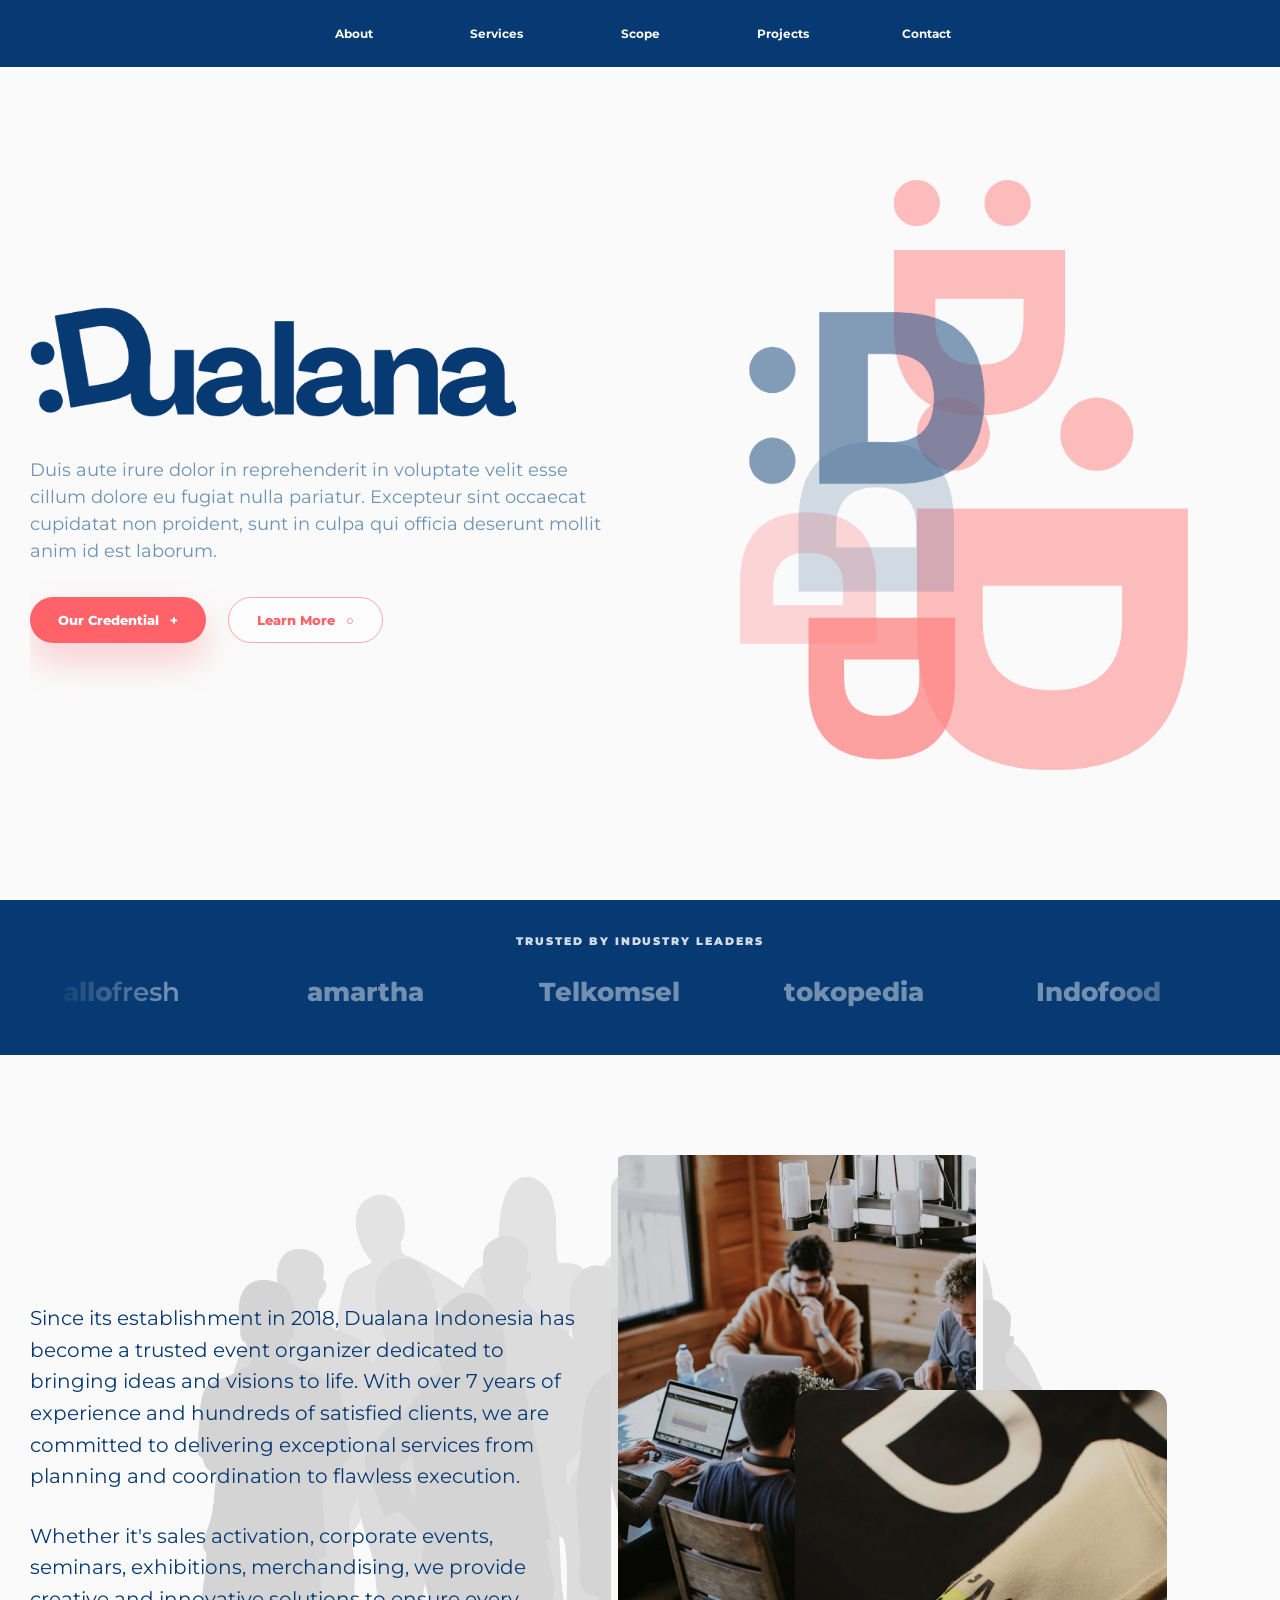
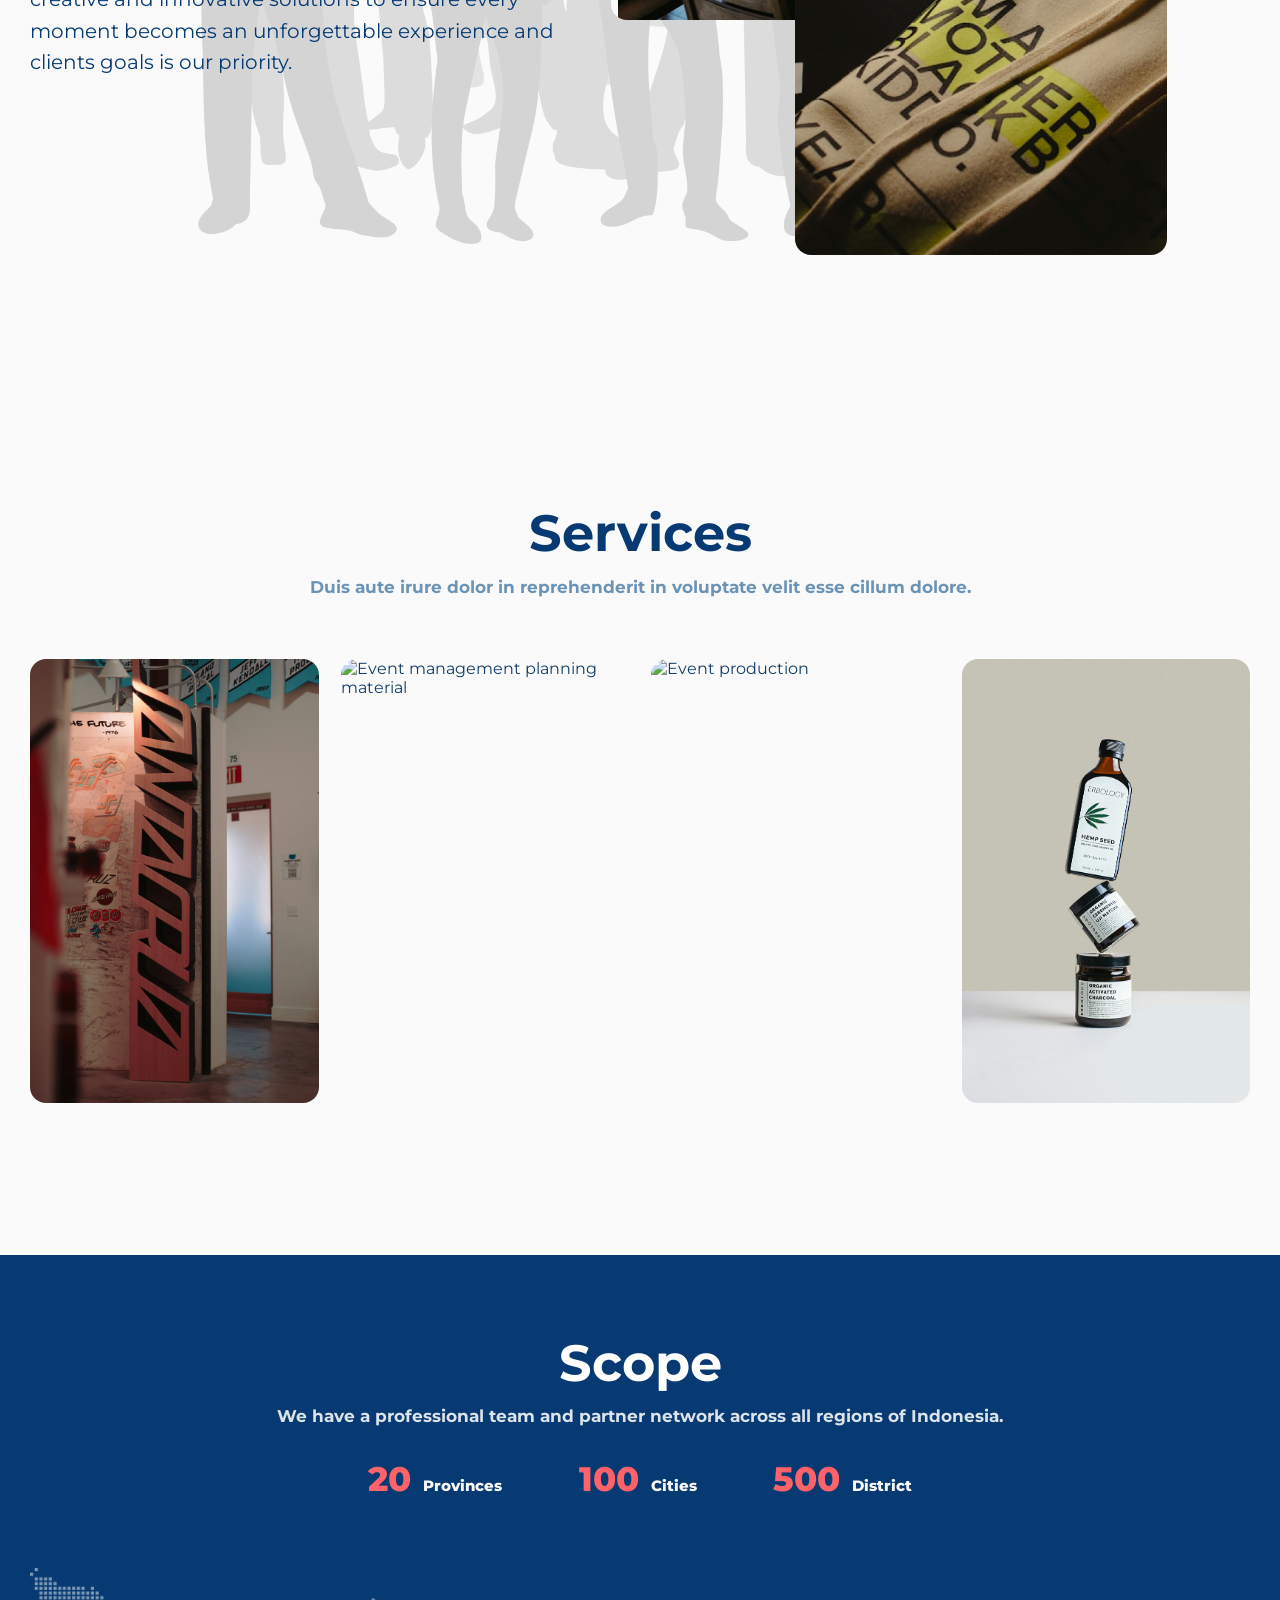
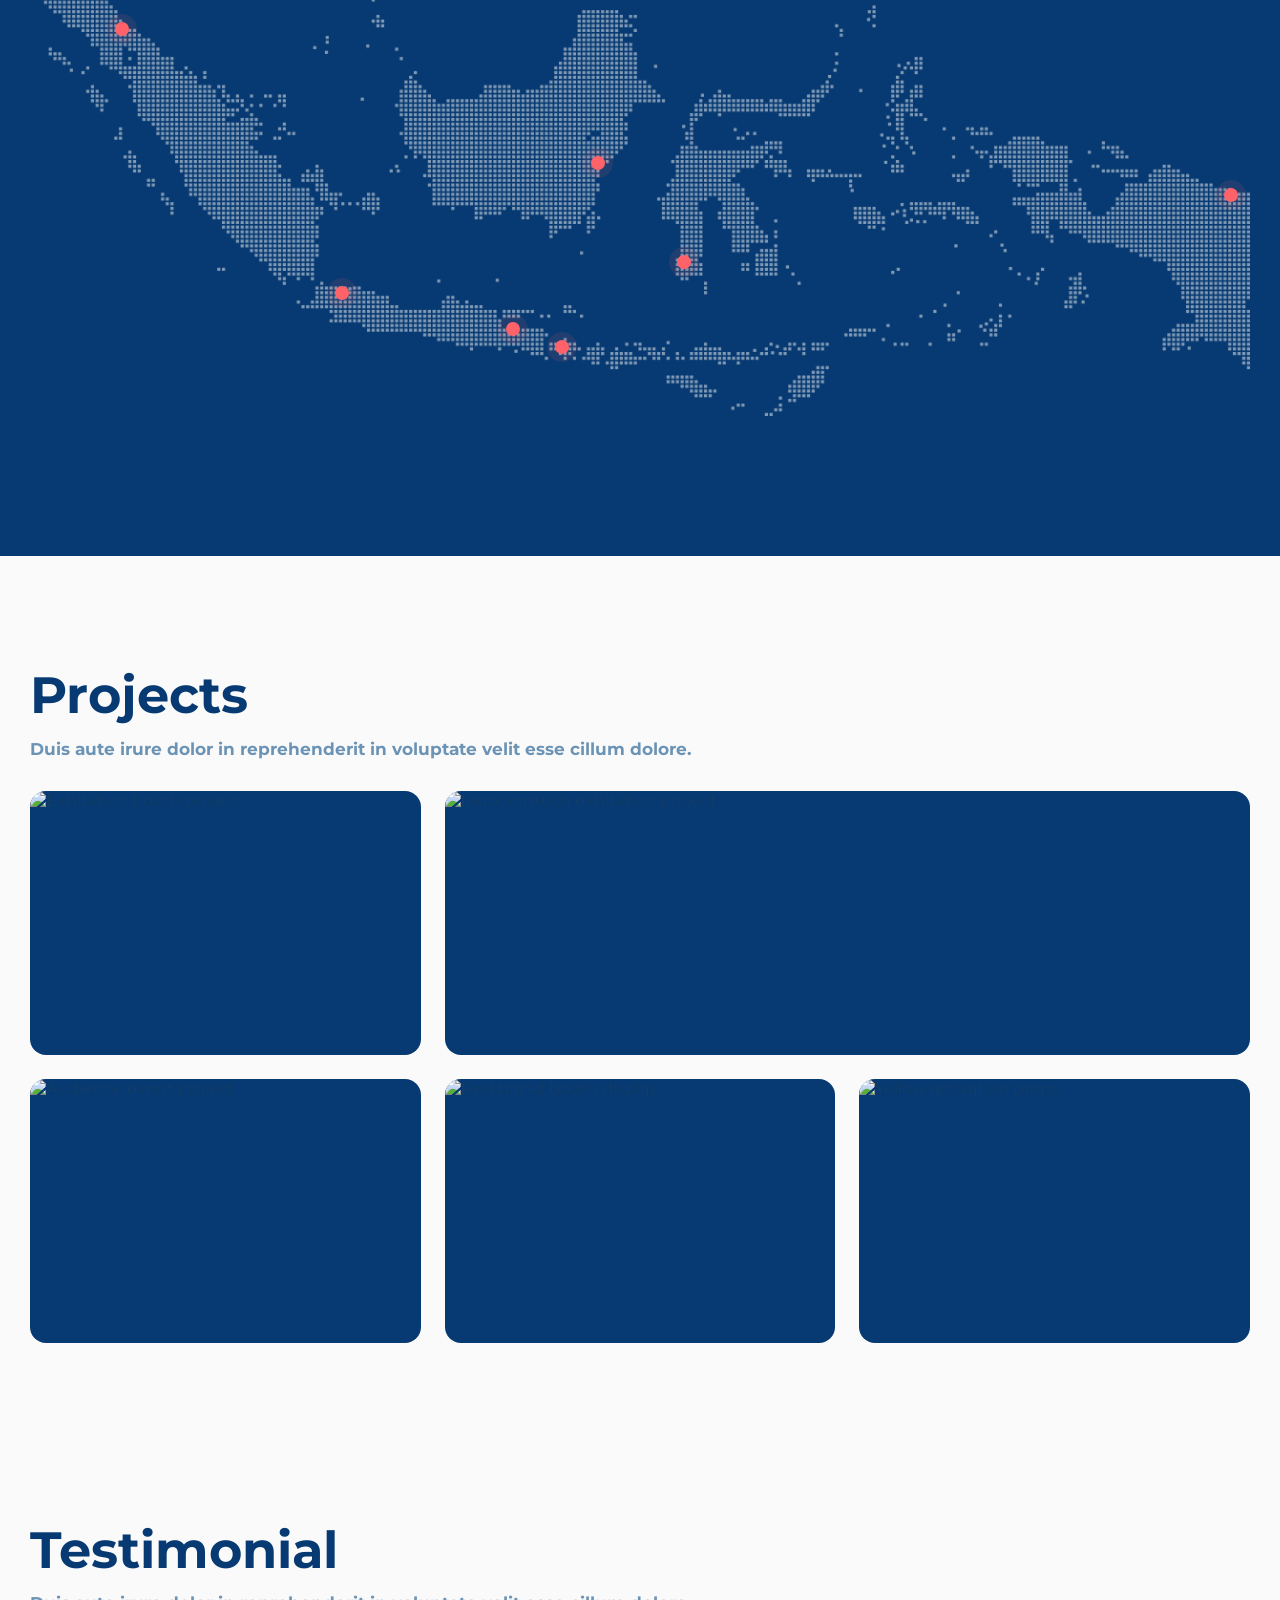
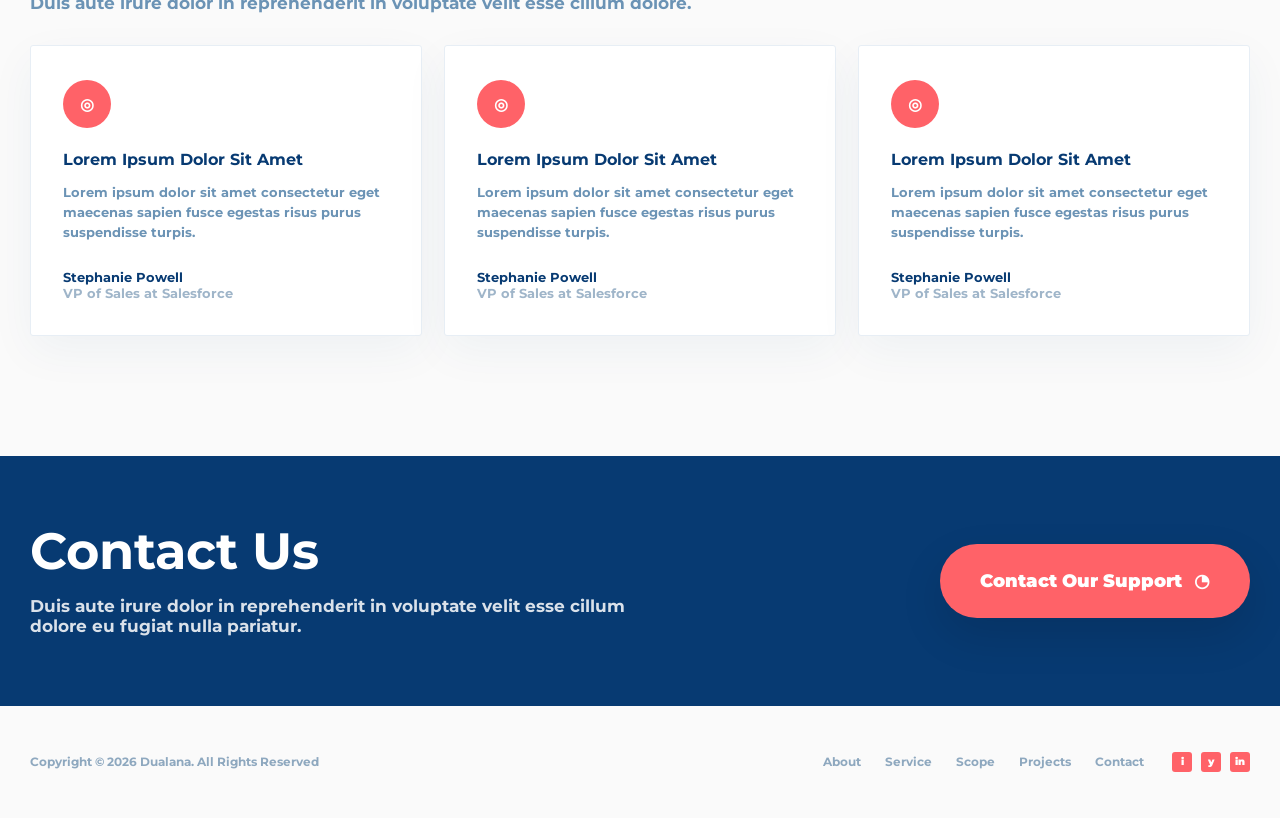
==== dualana-site/index.html @ c8540c1a "update css dualana" ====
<!doctype html>
<html lang="en">
  <head>
    <meta charset="utf-8">
    <meta name="viewport" content="width=device-width, initial-scale=1">
    <title>Dualana Indonesia</title>
    <link rel="icon" href="assets/aset-logo.png">
    <link rel="preconnect" href="https://fonts.googleapis.com">
    <link rel="preconnect" href="https://fonts.gstatic.com" crossorigin>
    <link href="https://fonts.googleapis.com/css2?family=Montserrat:wght@100..900&display=swap" rel="stylesheet">
    <link rel="stylesheet" href="https://cdnjs.cloudflare.com/ajax/libs/font-awesome/6.7.2/css/all.min.css"/>
    <link rel="stylesheet" href="css/styles.css">
  </head>
  <body>
    <header class="site-header" data-header>
      <button class="menu-toggle" type="button" aria-label="Open navigation" aria-expanded="false" data-menu-toggle>
        <span></span>
        <span></span>
      </button>
      <nav class="nav-links" data-nav>
        <a href="#about">About</a>
        <a href="#services">Services</a>
        <a href="#scope">Scope</a>
        <a href="#projects">Projects</a>
        <a href="#contact">Contact</a>
      </nav>
    </header>

    <main id="home">
      <section class="hero section-wrap">
        <div class="hero-copy reveal">
          <img class="hero-logo" src="assets/aset-logo.png" alt="Dualana">
          <p>
            Duis aute irure dolor in reprehenderit in voluptate velit esse cillum dolore eu fugiat nulla pariatur. Excepteur sint occaecat cupidatat non proident, sunt in culpa qui officia deserunt mollit anim id est laborum.
          </p>
          <div class="hero-actions">
            <a class="button primary" href="#projects">Our Credential <span aria-hidden="true">+</span></a>
            <a class="button secondary" href="#about">Learn More <span aria-hidden="true">○</span></a>
          </div>
        </div>
        <div class="hero-art reveal" aria-hidden="true">
          <img src="assets/aset-hero.png" alt="">
        </div>
      </section>

      <section class="trust-band" aria-label="Trusted by industry leaders">
        <p>Trusted by industry leaders</p>
        <div class="partner-carousel" aria-label="Industry leader logos">
          <div class="partner-row">
            <span>allo<span>fresh</span></span>
            <span>amartha</span>
            <span>Telkomsel</span>
            <span>tokopedia</span>
            <span>Indofood</span>
            <span aria-hidden="true">allo<span>fresh</span></span>
            <span aria-hidden="true">amartha</span>
            <span aria-hidden="true">Telkomsel</span>
            <span aria-hidden="true">tokopedia</span>
            <span aria-hidden="true">Indofood</span>
          </div>
        </div>
      </section>

      <section class="about section-wrap" id="about">
        <div class="about-copy reveal">
          <p>
            Since its establishment in 2018, Dualana Indonesia has become a trusted event organizer dedicated to bringing ideas and visions to life. With over 7 years of experience and hundreds of satisfied clients, we are committed to delivering exceptional services from planning and coordination to flawless execution.
          </p>
          <p>
            Whether it's sales activation, corporate events, seminars, exhibitions, merchandising, we provide creative and innovative solutions to ensure every moment becomes an unforgettable experience and clients goals is our priority.
          </p>
        </div>
        <div class="about-media reveal">
            <img class="photo-main" src="assets/about-workshop.png" alt="Dualana planning session">
            <img class="photo-tall" src="assets/about-credential.png" alt="Dualana credential material">
        </div>
      </section>

      <section class="services section-wrap" id="services">
        
        <div class="section-heading reveal">
          <h2>Services</h2>
          <p>Duis aute irure dolor in reprehenderit in voluptate velit esse cillum dolore.</p>
        </div>

        <div class="grid">
          <div class="card" class="card" tabindex="0" data-index="01" data-image="assets/img-service1.png" data-title="Brand Activation" data-body="Lorem ipsum dolor sit amet, consectetur adipiscing elit, sed do eiusmod tempor incididunt ut labore et dolore magna aliqua. Ut enim ad minim veniam, quis nostrud exercitation ullamco laboris nisi ut aliquip ex ea commodo consequat.">
            <img src="assets/img-service1.png" alt="Brand exhibition merchandise">
            <div class="card-overlay">
              <h3 class="card-title">Brand Activation</h3>
              <button class="card-btn" type="button" data-open="0">See the detail</button>
            </div>
          </div>

          <div class="card" class="card" tabindex="0" data-index="02" data-image="assets/img-service2.png" data-title="Brand Exhibition" data-body="Lorem ipsum dolor sit amet, consectetur adipiscing elit, sed do eiusmod tempor incididunt ut labore et dolore magna aliqua. Ut enim ad minim veniam, quis nostrud exercitation ullamco laboris nisi ut aliquip ex ea commodo consequat.">
            <img src="assets/img-service2.png" alt="Event management planning material">
            <div class="card-overlay">
              <h3 class="card-title">Brand Exhibition</h3>
              <button class="card-btn" type="button" data-open="1">See the detail</button>
            </div>
          </div>

          <div class="card" class="card" tabindex="0" data-index="03" data-image="assets/img-service3.png" data-title="Event Management" data-body="Lorem ipsum dolor sit amet, consectetur adipiscing elit, sed do eiusmod tempor incididunt ut labore et dolore magna aliqua. Ut enim ad minim veniam, quis nostrud exercitation ullamco laboris nisi ut aliquip ex ea commodo consequat.">
            <img src="assets/img-service3.png" alt="Event production">
            <div class="card-overlay">
              <h3 class="card-title">Event Management</h3>
              <button class="card-btn" type="button" data-open="2">See the detail</button>
            </div>
          </div>

          <div class="card" class="card" tabindex="0" data-index="04" data-image="assets/img-service4.png" data-title="Brand Exhibition" data-body="Lorem ipsum dolor sit amet, consectetur adipiscing elit, sed do eiusmod tempor incididunt ut labore et dolore magna aliqua. Ut enim ad minim veniam, quis nostrud exercitation ullamco laboris nisi ut aliquip ex ea commodo consequat.">
            <img src="assets/img-service4.png" alt="Brand activation">
            <div class="card-overlay">
              <h3 class="card-title">Booth Production</h3>
              <button class="card-btn" type="button" data-open="3">See the detail</button>
            </div>
          </div>
        </div>

      </section>

      <section class="scope fullscreen-section" id="scope">
        <div class="section-wrap scope-inner">
          <div class="scope-heading reveal">
            <h2>Scope</h2>
            <p>We have a professional team and partner network across all regions of Indonesia.</p>
          </div>
          <div class="metrics reveal" aria-label="Coverage metrics">
            <strong><span>20</span> Provinces</strong>
            <strong><span>100</span> Cities</strong>
            <strong><span>500</span> District</strong>
          </div>
          
          <div class="scope-map">
            <span class="pin pin-medan"></span>
            <span class="pin pin-jakarta"></span>
            <span class="pin pin-balikpapan"></span>
            <span class="pin pin-makasar"></span>
            <span class="pin pin-surabaya"></span>
            <span class="pin pin-denpasar"></span>
            <span class="pin pin-jayapura"></span>

            <img src="assets/aset-peta.png" alt="Indonesia Map" usemap="#indonesia-map" class="indonesia-map">

            <map name="indonesia-map">
              <area shape="circle"
                coords="89,53,10"
                href="#"
                alt="Medan"
                data-city="Medan"
                data-region="Sumatera Utara">
              <area shape="circle"
                coords="308,316,10"
                href="#"
                alt="Jakarta"
                data-city="Jakarta"
                data-region="DKI Jakarta">
              <area shape="circle"
                coords="476,356,10"
                href="#"
                alt="Surabaya"
                data-city="Surabaya"
                data-region="Jawa Timur">
              <area shape="circle"
                coords="569,188,10"
                href="#"
                alt="Balikpapan"
                data-city="Balikpapan"
                data-region="Kalimantan Timur">
              <area shape="circle"
                coords="652,286,10"
                href="#"
                alt="Makassar"
                data-city="Makassar"
                data-region="Sulawesi Selatan">
              <area shape="circle"
                coords="529,373,10"
                href="#"
                alt="Denpasar"
                data-city="Denpasar"
                data-region="Bali">
              <area shape="circle"
                coords="1198,218,10"
                href="#"
                alt="Jayapura"
                data-city="Jayapura"
                data-region="Papua">
            </map>

            <div id="mapPopup" class="map-popup">
              <h4 id="popupCity"></h4>
              <p id="popupRegion"></p>
            </div>

          </div>
        </div>
      </section>

      <section class="projects section-wrap" id="projects">
        <div class="section-heading left reveal">
          <h2>Projects</h2>
          <p>Duis aute irure dolor in reprehenderit in voluptate velit esse cillum dolore.</p>
        </div>
        <div class="project-grid">
          <article class="project-tile project-1 reveal"
            data-title="Lorem Ipsum" 
            data-description="Lorem ipsum dolor sit amet, consectetur adipiscing elit, sed do eiusmod tempor incididunt ut labore et dolore magna aliqua. Ut enim ad minim veniam, quis nostrud exercitation ullamco laboris nisi ut aliquip"
            data-gallery='[
              "assets/imgprojects1.png",
              "assets/imgprojects2.png",
              "assets/imgprojects3.png",
              "assets/imgprojects4.png"
            ]'>
            <img src="assets/imgprojects2.png" alt="Exhibition booth project">
            <div class="project-overlay">
              <h3>ABC Festival</h3>
              <p>Portable Booth</p>
              <button class="project-btn" type="button"> View Project</button>
            </div>
          </article>
          <article class="project-tile project-2 reveal" 
            data-title="ABC Festival" 
            data-description="Lorem ipsum dolor sit amet, consectetur adipiscing elit, sed do eiusmod tempor incididunt ut labore et dolore magna aliqua. Ut enim ad minim veniam, quis nostrud exercitation ullamco laboris nisi ut aliquip"
            data-gallery='[
              "assets/imgprojects1.png",
              "assets/imgprojects2.png",
              "assets/imgprojects3.png",
              "assets/imgprojects4.png"
            ]'>
            <img src="assets/imgprojects1.png" alt="Indocomtech exhibition project">
            <div class="project-overlay">
              <h3>Indocomtech</h3>
              <p>Backwall</p>
              <button class="project-btn" type="button">View Project</button>
            </div>
          </article>
          <article class="project-tile project-3 reveal"
            data-title="Indocomtech" 
            data-description="Lorem ipsum dolor sit amet, consectetur adipiscing elit, sed do eiusmod tempor incididunt ut labore et dolore magna aliqua. Ut enim ad minim veniam, quis nostrud exercitation ullamco laboris nisi ut aliquip"
            data-gallery='[
              "assets/imgprojects1.png",
              "assets/imgprojects2.png",
              "assets/imgprojects3.png",
              "assets/imgprojects4.png"
            ]'>
            <img src="assets/imgprojects3.png" alt="Audience event project">
            <div class="project-overlay">
              <h3></h3>
              <p>Entrance Gate</p>
              <button class="project-btn" type="button">View Project</button>
            </div>
          </article>
          <article class="project-tile project-4 reveal"
            data-title="Indocomtech" 
            data-description="Lorem ipsum dolor sit amet, consectetur adipiscing elit, sed do eiusmod tempor incididunt ut labore et dolore magna aliqua. Ut enim ad minim veniam, quis nostrud exercitation ullamco laboris nisi ut aliquip"
            data-gallery='[
              "assets/imgprojects1.png",
              "assets/imgprojects2.png",
              "assets/imgprojects3.png",
              "assets/imgprojects4.png"
            ]'>
            <img src="assets/imgprojects4.png" alt="Red brand booth display">
            <div class="project-overlay">
              <h3>Indocomtech</h3>
              <p>Portable Booth • Backwall • Entrance Gate</p>
              <a href="#" class="project-btn" type="button">View Project</a>
            </div>
          </article>
          <article class="project-tile project-5 reveal"
            data-title="Indocomtech" 
            data-description="Lorem ipsum dolor sit amet..."
            data-gallery='[
              "assets/imgprojects1.png",
              "assets/imgprojects2.png",
              "assets/imgprojects3.png",
              "assets/imgprojects4.png"
            ]'>
            <img src="assets/imgprojects5.png" alt="Yellow activation props">
            <div class="project-overlay">
              <h3>Indocomtech</h3>
              <p>Portable Booth • Backwall • Entrance Gate</p>
              <button class="project-btn" type="button">View Project</button>
            </div>
          </article>
        </div>
      </section>

      <section class="testimonials section-wrap">
        <div class="section-heading left reveal">
          <h2>Testimonial</h2>
          <p>Duis aute irure dolor in reprehenderit in voluptate velit esse cillum dolore.</p>
        </div>
        <div class="testimonial-grid">
          <article class="quote-card reveal">
            <span class="avatar" aria-hidden="true">◎</span>
            <h3>Lorem Ipsum Dolor Sit Amet</h3>
            <p>Lorem ipsum dolor sit amet consectetur eget maecenas sapien fusce egestas risus purus suspendisse turpis.</p>
            <strong>Stephanie Powell</strong>
            <small>VP of Sales at Salesforce</small>
          </article>
          <article class="quote-card reveal">
            <span class="avatar" aria-hidden="true">◎</span>
            <h3>Lorem Ipsum Dolor Sit Amet</h3>
            <p>Lorem ipsum dolor sit amet consectetur eget maecenas sapien fusce egestas risus purus suspendisse turpis.</p>
            <strong>Stephanie Powell</strong>
            <small>VP of Sales at Salesforce</small>
          </article>
          <article class="quote-card reveal">
            <span class="avatar" aria-hidden="true">◎</span>
            <h3>Lorem Ipsum Dolor Sit Amet</h3>
            <p>Lorem ipsum dolor sit amet consectetur eget maecenas sapien fusce egestas risus purus suspendisse turpis.</p>
            <strong>Stephanie Powell</strong>
            <small>VP of Sales at Salesforce</small>
          </article>
        </div>
      </section>

      <section class="contact-band" id="contact">
        <div class="section-wrap contact-inner">
          <div>
            <h2>Contact Us</h2>
            <p>Duis aute irure dolor in reprehenderit in voluptate velit esse cillum dolore eu fugiat nulla pariatur.</p>
          </div>
          <a class="support-button" href="mailto:hello@dualana.id">Contact Our Support <span aria-hidden="true">◔</span></a>
        </div>
      </section>
    </main>

    <footer class="site-footer section-wrap">
      <p>Copyright © 2026 Dualana. All Rights Reserved</p>
      <nav aria-label="Footer navigation">
        <a href="#about">About</a>
        <a href="#services">Service</a>
        <a href="#scope">Scope</a>
        <a href="#projects">Projects</a>
        <a href="#contact">Contact</a>
      </nav>
      <div class="socials" aria-label="Social links">
        <a href="#" aria-label="Instagram">i</a>
        <a href="#" aria-label="YouTube">y</a>
        <a href="#" aria-label="LinkedIn">in</a>
      </div>
    </footer>

    <div class="modal" id="modal" role="dialog" aria-modal="true" aria-labelledby="modalTitle">
      <div class="modal-backdrop"></div>
      <div class="modal-inner">
        <div class="modal-media">
          <img id="modalImage" src="" alt="">
        </div>
        <div class="modal-text">
          <span class="modal-index" id="modalIndex"></span>
          <h2 class="modal-title" id="modalTitle"></h2>
          <!-- 
           -->
          <p class="modal-body" id="modalBody"></p>
        </div>
      </div>
      <button class="modal-close" id="modalClose" type="button" aria-label="Close"><i class="fa-solid fa-x"></i></button>
    </div>

    <div id="lightbox" class="lightbox" role="dialog" aria-modal="true" aria-label="Project Gallery">
      <div class="lightbox-body">
        <button class="nav-arrow prev" id="galleryPrev" type="button" aria-label="Previous image"><i class="fa-solid fa-chevron-left"></i></button>
        <div class="gallery-content">
          <div class="lightbox-header">
            <button class="close-btn" id="galleryClose">
              <span><i class="fa-solid fa-x"></i></span><span>Close</span>
            </button>
            <div class="gallery-counter" id="galleryCounter">
              1 / 12
            </div>
          </div>
          <div class="image-frame">
            <img id="galleryImage" src="" alt="">
          </div>
          <div class="gallery-info">
            <h2 id="galleryTitle"></h2>
            <p id="galleryDescription"></p>
          </div>
        </div>
        <button class="nav-arrow next" id="galleryNext" type="button" aria-label="Next image"><i class="fa-solid fa-chevron-right"></i></button>
      </div>
    </div>

    <script src="js/script.js"></script>
  </body>
</html>
---- dualana-site/css/styles.css ----
:root {
  --blue: #073A72;
  --blue-2: #0c508b;
  --coral: #ff6268;
  --coral-soft: #ffa6a8;
  --ink: #123d67;
  --muted: #6b93b5;
  --paper: #fafafa;
  --white: #fff;
  --line: #e7eef5;
  --overlay: rgba(8,69,125,0.8);
  --radius: 16px;
  color: var(--ink);
  background: var(--paper);
  scroll-behavior: smooth;
}

* {
  box-sizing: border-box;
}

body {
  margin: 0;
  background: var(--paper);
  overflow-x: hidden;
  font-family: "Montserrat", sans-serif;
}

html {
  overflow-x: hidden;
}

img {
  display: block;
  max-width: 100%;
}

a {
  color: inherit;
  text-decoration: none;
}

.section-wrap {
  width: min(100% - 36px, 1220px);
  margin-inline: auto;
}

.site-header {
  position: fixed;
  top: 0;
  left: 0;
  right: 0;
  z-index: 20;
  display: flex;
  justify-content: center;
  align-items: center;
  width: 100%;
  padding: 16px 80px;
  background-color: var(--blue);
  color: var(--paper);
  transition: box-shadow .25s ease, background .25s ease;
  transition:
    transform .35s ease,
    box-shadow .25s ease,
    background-color .25s ease;
  will-change: transform;
}

.site-header.is-hidden{
  transform: translateY(-100%);
}

.site-header.is-scrolled {
  background: var(--paper);
  box-shadow: 0 16px 44px rgba(8, 69, 125, .11);
  color: var(--blue);
}

.nav-links {
  display: flex;
  justify-content: center;
  align-items: center;
  gap: clamp(18px, 4vw, 58px);
  font-size: 12px;
  font-weight: 700;
}

.nav-links a {
  padding: 10px 2px;
  min-width: 92px;
  text-align: center;
}

.nav-links a:hover,
.nav-links a:focus-visible {
  min-width: 92px;
  text-align: center;
  color: var(--white) !important;
  background: var(--coral);
  border-radius: 999px;
  box-shadow: 0 10px 22px rgba(255, 98, 104, .24);
}

.menu-toggle {
  display: none;
}

.hero {
  min-height: 100vh;
  min-height: 100svh;
  display: grid;
  grid-template-columns: 1fr 1fr;
  align-items: center;
  gap: clamp(48px, 6vw, 120px);
  padding-top: 90px;
  padding-bottom: 40px;
  overflow: hidden;
}

.hero-copy {
  display:flex;
  flex-direction:column;
  justify-content:center;
}

.hero-copy p {
  margin: 0px 0px 32px;
  font-size: 18px;
  font-weight: 400;
  line-height: 1.5;
  color: var(--muted);
}

.hero-logo {
  width:min(640px,85%);
  margin-bottom:40px;
}

.pill-row {
  display: flex;
  flex-wrap: wrap;
  gap: 10px;
  margin-bottom: 34px;
}

.pill-row span {
  padding: 9px 15px;
  border: 1px solid #d8e5ef;
  border-radius: 999px;
  background: rgba(255, 255, 255, .72);
  color: var(--blue-2);
  font-size: 12px;
  font-weight: 500;
}

.hero-actions {
  display: flex;
  flex-wrap: wrap;
  gap: 22px;
}

.button {
  display: inline-flex;
  align-items: center;
  justify-content: center;
  gap: 11px;
  min-height: 46px;
  padding: 0 28px;
  border-radius: 999px;
  font-size: 13px;
  font-weight: 800;
}

.button.primary {
  color: var(--white);
  background: var(--coral);
  box-shadow: 0 18px 34px rgba(255, 98, 104, .28);
}

.button.secondary {
  color: var(--coral);
  border: 1px solid var(--coral-soft);
  background: rgba(255, 255, 255, .62);
}

.hero-art {
  position: relative;
  min-height: 550px;
  display:flex;
  justify-content:center;
  align-items:center;
}

.hero-art::after {
  left: 6%;
  top: 12%;
  width: 48px;
  height: 48px;
  background: var(--blue);
  opacity: .48;
  animation: hero-dot-drift 6.4s ease-in-out infinite;
}

.hero-art img {
  width: min(480px, 100%);
  max-height: 590px;
  object-fit: contain;
  margin: auto;
  opacity: .82;
  transform-origin: 54% 48%;
  animation: hero-float 7.5s ease-in-out infinite;
  will-change: transform;
}

@keyframes hero-float {
  0%,
  100% {
    transform: translate3d(0, 0, 0) rotate(0deg) scale(1);
  }
  45% {
    transform: translate3d(0, -16px, 0) rotate(-1.2deg) scale(1.015);
  }
  70% {
    transform: translate3d(10px, -6px, 0) rotate(.7deg) scale(1.006);
  }
}

@keyframes hero-dot-pulse {
  0%,
  100% {
    transform: scale(1);
    opacity: .48;
  }
  50% {
    transform: scale(1.12);
    opacity: .66;
  }
}

@keyframes hero-dot-drift {
  0%,
  100% {
    transform: translate3d(0, 0, 0);
  }
  50% {
    transform: translate3d(8px, -10px, 0);
  }
}

.trust-band {
  background: var(--blue);
  color: var(--white);
  padding: 34px 18px 48px;
  text-align: center;
  overflow: hidden;
}

.trust-band p {
  margin: 0 0 28px;
  color: rgba(255, 255, 255, .82);
  font-size: 11px;
  font-weight: 900;
  letter-spacing: .18em;
  text-transform: uppercase;
}

.partner-carousel {
  position: relative;
  width: min(100%, 1180px);
  margin-inline: auto;
  overflow: hidden;
  -webkit-mask-image: linear-gradient(90deg, transparent, #000 10%, #000 90%, transparent);
  mask-image: linear-gradient(90deg, transparent, #000 10%, #000 90%, transparent);
}

.partner-carousel:hover .partner-row {
  animation-play-state: paused;
}

.partner-row {
  display: flex;
  width: max-content;
  flex-wrap: nowrap;
  align-items: center;
  gap: clamp(54px, 8vw, 116px);
  color: rgba(255, 255, 255, .44);
  font-size: clamp(20px, 2vw, 27px);
  font-weight: 800;
  animation: partner-marquee 24s linear infinite;
  will-change: transform;
}

.partner-row > span {
  flex: 0 0 auto;
  min-width: 142px;
  text-align: center;
}

.partner-row span span {
  font-weight: 600;
}

@keyframes partner-marquee {
  from {
    transform: translate3d(0, 0, 0);
  }
  to {
    transform: translate3d(calc(-50% - clamp(27px, 4vw, 58px)), 0, 0);
  }
}

.about {
  position:relative;
  display:grid;
  grid-template-columns:.9fr 1.1fr;
  align-items:center;
  min-height:100dvh;
  padding-top:65px;
  padding-bottom:65px;
  background-image:url(/assets/bg-people.png);
  background-repeat:no-repeat;
  background-position:center center;
  background-size:contain;
  margin: 0 auto;
}

.section-dots {
  position: absolute;
  left: 0;
  top: 28px;
  width: 130px;
  height: 190px;
}

.section-dots::before {
  left: 0;
  top: 0;
  width: 120px;
  height: 120px;
}

.section-dots::after {
  left: 0;
  bottom: 0;
  width: 54px;
  height: 54px;
}

.about-copy {
  position: relative;
  z-index: 1;
  display:flex;
  flex-direction:column;
  justify-content:center;
  max-width:620px;
  height: 100%;
  color: var(--blue);
  font-size: clamp(16px, 1.35vw, 21px);
  font-weight: 400;
  font-size: 20px;
  line-height: 1.58;
  padding: 0;
}

.about-copy p {
  margin: 0 0 28px;
}

.about-media {
  position: relative;
  display:flex;
  align-items:center;
  justify-content:center;
  height:100%;
  aspect-ratio:1/1;
  max-height:700px;
  max-width: 620px;
}

.people-shadow {
  position: absolute;
  inset: 4% auto auto -18%;
  width: 56%;
  height: 88%;
  opacity: .12;
  background: linear-gradient(90deg, transparent 0 6%, #2b3540 6% 13%, transparent 13% 18%, #2b3540 18% 28%, transparent 28% 34%, #2b3540 34% 43%, transparent 43% 49%, #2b3540 49% 58%, transparent 58% 64%, #2b3540 64% 73%, transparent 73%);
  border-radius: 40% 40% 0 0;
}

.photo-main,
.photo-tall {
  position: absolute;
  object-fit: cover;
  border-radius: var(--radius);
  box-shadow: var(--shadow);
}

.photo-main {
  top: 0%;
  aspect-ratio: 4 / 5;
  left:32px;
  width:60%;
  transform:
    translateY(-58%);
}

.photo-tall {
  right: 32px;
  bottom: 0%;
  width:60%;
  aspect-ratio: 4 / 5;
  transform:
    translateY(-58%);
}

.about-media{
    overflow:hidden;
}

.photo-main,
.photo-tall{
  opacity:0;
  transition:
    transform .9s cubic-bezier(.22,1,.36,1),
    opacity .9s ease;
}

.photo-main{
  transform:translateX(-70px);
}

.photo-tall{
  transform:translateX(70px);
  transition-delay:.2s;
}

.about-media.is-visible .photo-main,
.about-media.is-visible .photo-tall{
  opacity:1;
  transform:translateX(0);
}

.section-heading {
  text-align: center;
  margin-bottom: 62px;
}

.section-heading.left {
  text-align: left;
  margin-bottom: 32px;
}

h2 {
  margin: 0 0 18px;
  color: var(--blue);
  font-size: clamp(42px, 4vw, 62px);
  line-height: 1;
}

.section-heading p,
.scope-heading p {
  margin: 0;
  color: var(--muted);
  font-size: clamp(15px, 1.3vw, 19px);
  font-weight: 700;
}

.service-grid {
  display: grid;
  grid-template-columns: repeat(4, 1fr);
  gap: 18px;
}

.service-card {
  position: relative;
  min-height: 400px;
  overflow: hidden;
  border-radius: var(--radius);
  background: var(--blue);
  box-shadow: 0 16px 36px rgba(8, 69, 125, .1);
}

.service-card img {
  width: 100%;
  height: 100%;
  object-fit: cover;
}

.service-card:not(.featured)::after {
  content: "";
  position: absolute;
  inset: 0;
  background: linear-gradient(180deg, rgba(8, 69, 125, 0), rgba(8, 69, 125, .62));
}

.service-card div {
  position: absolute;
  left: 24px;
  right: 24px;
  bottom: 24px;
  z-index: 1;
  color: var(--white);
}

.service-card h3 {
  margin: 0 0 16px;
  font-size: 24px;
  line-height: 1.1;
}

.service-card a {
  display: inline-flex;
  align-items: center;
  justify-content: center;
  min-height: 38px;
  padding: 0 18px;
  background: var(--coral);
  color: var(--white);
  border-radius: 2px;
  font-size: 12px;
  font-weight: 900;
}

.scope {
  position: relative;
  overflow: hidden;
  background: var(--blue);
  color: var(--paper);
  min-height: 100vh;
}

.scope-inner {
  padding: 82px 0 96px;
}

.scope-heading {
  text-align: center;
}

.scope-heading h2,
.contact-inner h2 {
  color: var(--white);
}

.scope-heading p {
  color: rgba(255, 255, 255, .86);
}

.metrics {
  display: flex;
  justify-content: center;
  gap: clamp(28px, 6vw, 96px);
  margin: 36px 0 32px;
  font-size: 15px;
}

.metrics strong {
  font-weight: 800;
}

.metrics span {
  margin-right: 8px;
  color: var(--coral);
  font-size: 34px;
  line-height: 1;
}

.map-wrap {
  position: relative;
  width: min(100%, 1120px);
  margin: 0 auto;
}

.map-wrap img {
  width: 100%;
  opacity: .52;
  mix-blend-mode: screen;
}

.pin {
  position: absolute;
  width: 14px;
  height: 14px;
  border-radius: 50%;
  background: var(--coral);
  box-shadow: 0 0 0 8px rgba(255, 98, 104, .1);
}

.pin-medan { left: 7%; top: 12%; }
.pin-jakarta { left: 25%; bottom: 26%; }
.pin-makasar { left: 53%; top: 64%; }
.pin-balikpapan { left: 46%; top: 42%; }
.pin-surabaya { left: 39%; top: 79%; }
.pin-denpasar { left: 43%; top: 83%; }
.pin-jayapura { right: 1%;top: 49%; }

.map-label {
  position: absolute;
  left: 47%;
  top: 63%;
  transform: translate(-50%, -50%);
  padding: 11px 16px;
  border-radius: 4px;
  background: var(--white);
  color: var(--coral);
  font-size: 12px;
  font-weight: 900;
  box-shadow: 0 18px 34px rgba(0, 0, 0, .14);
  white-space: nowrap;
}

.scope-map{
    position:relative;
    display:inline-block;
    margin: 40px auto;
}

.indonesia-map{
    display:block;
    max-width:100%;
}

.map-popup{
    position:absolute;
    display:none;
    min-width:180px;
    padding:14px 18px;
    background:#fff;
    border-radius:12px;
    box-shadow:0 10px 35px rgba(0,0,0,.15);
    transform:translate(-50%,-120%);
    z-index:20;
}

.map-popup.active{
    display:block;
}

.map-popup h4{
    margin:0 0 6px;
    font-size:18px;
    color:#0D4F8B;
}

.map-popup p{
    margin:0;
    font-size:14px;
    color:#666;
}

.projects {
  position: relative;
  min-height:100vh;
  min-height:100svh;
  display:flex;
  flex-direction:column;
  justify-content:center;
  padding-top:65px;
  padding-bottom:65px;
}

.projects::before,
.projects::after {
  top: 48px;
  width: 56px;
  height: 56px;
  border-radius: 50%;
}

.projects::before {
  right: 116px;
}

.projects::after {
  right: 34px;
}


.project-grid{
  display:grid;
  grid-template-columns:repeat(6,1fr);
  grid-template-rows:repeat(4,clamp(120px,11vw,120px));
  gap:24px;
}

.project-1{
    grid-area:1 / 1 / 3 / 3;
}

.project-2{
    grid-area:1 / 3 / 3 / 7;
}

.project-3{
    grid-area:3 / 1 / 5 / 3;
}

.project-4{
    grid-area:3 / 3 / 5 / 5;
}

.project-5{
    grid-area:3 / 5 / 5 / 7;
}

.project-tile {
  position: relative;
  overflow: hidden;
  border-radius: var(--radius);
  background: var(--blue);
  cursor: pointer;
}

.project-tile::before{
    content:"";
    position:absolute;
    inset:0;
    background: rgba(7,58,114,.75);
    opacity:0;
    transition:.45s ease;
    z-index:1;
}

.project-tile:hover::before{
    opacity:1;
}

.project-tile.wide {
  grid-column: 2;
}

.project-tile img {
  width: 100%;
  height: 100%;
  object-fit: cover;
  transition:
    transform .9s cubic-bezier(.22,1,.36,1),
    filter .5s ease;
}

.project-tile:hover img {
  transform:scale(1.12);
}

.project-tile.wide::after {
  content: "";
  position: absolute;
  inset: 0;
  background: linear-gradient(90deg, rgba(8, 69, 125, .86), rgba(8, 69, 125, .18));
}

.project-tile.wide div {
  position: absolute;
  left: 32px;
  bottom: 30px;
  z-index: 1;
  width: min(420px, 70%);
  color: var(--white);
}

.project-tile h3 {
  margin: 0 0 8px;
  font-size: 34px;
  color: var(--paper);
}

.project-tile p {
  margin: 0;
  color: rgba(255, 255, 255, .82);
  font-size: 13px;
  font-weight: 700;
}

.project-overlay{
  position:absolute;
  inset:0;
  display:flex;
  flex-direction:column;
  justify-content:flex-end;
  padding:32px;
  z-index:2;
  opacity:0;
  transform:translateY(40px);
  transition:
    opacity .45s ease,
    transform .55s cubic-bezier(.22,1,.36,1);
}

.project-tile:hover .project-overlay{
  opacity:1;
  transform:translateY(0);
}

.project-btn{
    display:inline-flex;
    align-items:center;
    gap:10px;
    width:max-content;
    margin-top:20px;
    padding:12px 22px;
    border-radius:999px;
    border: 1px solid var(--paper);
    background: none;
    color: var(--paper);
    text-decoration:none;
    font-weight:600;
    font-size: 13px;
    transition:.3s;
}

.project-btn:hover{
    background:var(--coral);
    border: 1px solid var(--coral);
}
 
.project-overlay h3{
    opacity:0;
    transform:translateY(24px);
}

.project-overlay p{
    opacity:0;
    transform:translateY(24px);
}

.project-btn{
    opacity:0;
    transform:translateY(24px);
}

.project-tile:hover .project-category,
.project-tile:hover h3,
.project-tile:hover p,
.project-tile:hover .project-btn{
    opacity:1;
    transform:translateY(0);
}

.testimonials {
  padding: 68px 0 120px;
}

.testimonial-grid {
  display: grid;
  grid-template-columns: repeat(3, 1fr);
  gap: 22px;
}

.quote-card {
  min-height: 280px;
  padding: 34px 32px;
  border: 1px solid var(--line);
  border-radius: 3px;
  background: var(--white);
  box-shadow: 0 15px 46px rgba(8, 69, 125, .05);
}

.avatar {
  display: grid;
  place-items: center;
  width: 48px;
  height: 48px;
  margin-bottom: 22px;
  border-radius: 50%;
  background: var(--coral);
  color: var(--white);
  font-weight: 900;
}

.quote-card h3 {
  margin: 0 0 13px;
  color: var(--blue);
  font-size: 16px;
}

.quote-card p {
  margin: 0 0 26px;
  color: var(--muted);
  font-size: 13px;
  font-weight: 700;
  line-height: 1.55;
}

.quote-card strong,
.quote-card small {
  display: block;
}

.quote-card strong {
  color: var(--blue);
  font-size: 13px;
}

.quote-card small {
  color: #9fb5c9;
  font-weight: 700;
}

.contact-band {
  position: relative;
  overflow: hidden;
  background: var(--blue);
}

.contact-band::before {
  left: 6.8%;
  top: -28px;
  width: 58px;
  height: 58px;
  border-radius: 50%;
}

.contact-inner {
  display: flex;
  align-items: center;
  justify-content: space-between;
  gap: 28px;
  min-height: 250px;
  color: var(--white);
}

.contact-inner h2 {
  margin-bottom: 20px;
}

.contact-inner p {
  max-width: 620px;
  margin: 0;
  color: rgba(255, 255, 255, .85);
  font-size: 17px;
  font-weight: 700;
}

.support-button {
  display: inline-flex;
  align-items: center;
  justify-content: center;
  gap: 12px;
  min-width: 310px;
  min-height: 74px;
  padding: 0 28px;
  border-radius: 999px;
  background: var(--coral);
  color: var(--white);
  font-size: 18px;
  font-weight: 900;
  box-shadow: 0 18px 44px rgba(0, 0, 0, .12);
}

.site-footer {
  display: grid;
  grid-template-columns: 1fr auto auto;
  gap: 28px;
  align-items: center;
  min-height: 112px;
  color: #8ea8bf;
  font-size: 12px;
  font-weight: 700;
}

.site-footer nav,
.socials {
  display: flex;
  align-items: center;
  gap: 24px;
}

.socials {
  gap: 9px;
}

.socials a {
  display: grid;
  place-items: center;
  width: 20px;
  height: 20px;
  border-radius: 3px;
  background: var(--coral);
  color: var(--white);
  font-size: 10px;
  font-weight: 900;
}

.reveal {
  opacity: 0;
  transform: translateY(24px);
  transition: opacity .6s ease, transform .6s ease;
}

.reveal.is-visible {
  opacity: 1;
  transform: translateY(0);
}

@media (max-width: 980px) {
  .site-header {
    justify-content: flex-end;
  }

  .menu-toggle {
    display: grid;
    gap: 7px;
    width: 44px;
    height: 44px;
    padding: 13px 10px;
    border: 0;
    border-radius: 50%;
    background: var(--coral);
  }

  .menu-toggle span {
    height: 2px;
    background: var(--white);
  }

  .nav-links {
    position: absolute;
    top: calc(100% + 10px);
    left: 0;
    right: 0;
    display: none;
    flex-direction: column;
    gap: 0;
    padding: 18px;
    border-radius: 22px;
    background: var(--white);
    box-shadow: var(--shadow);
  }

  .nav-links.is-open {
    display: flex;
  }

  .nav-links a {
    width: 100%;
    text-align: center;
    padding: 14px;
  }

  .hero {
    position: relative;
    display: block;
    min-height: 660px;
    padding-top: 124px;
  }

  .hero-copy {
    position: relative;
    z-index: 2;
    padding-top: 0;
  }

  .hero-art {
    position: absolute;
    right: -60px;
    bottom: -118px;
    z-index: 1;
    width: min(380px, 58vw);
    min-height: 0;
    opacity: .72;
  }

  .hero-art img {
    width: 100%;
    margin-inline: auto;
  }

  .about,
  .service-grid,
  .testimonial-grid {
    grid-template-columns: 1fr;
  }

  .about-media {
    min-height: 560px;
  }

  .service-grid {
    grid-template-columns: repeat(2, 1fr);
  }

  .project-grid {
    grid-template-columns: 1fr 1fr;
  }

  .contact-inner,
  .site-footer {
    grid-template-columns: 1fr;
    flex-direction: column;
    align-items: flex-start;
    padding-block: 46px;
  }
}

.modal-open{
    overflow:hidden;
}

.modal{
  position:fixed;
  inset:0;
  z-index:100;
  display:grid;
  grid-template-columns:1fr;
  visibility:hidden;
  opacity:0;
  transition:opacity 0.4s ease, visibility 0s linear 0.4s;
}

.modal.is-open{
  visibility:visible;
  opacity:1;
  transition:opacity 0.4s ease;
}

.modal-backdrop{
  position:absolute;
  inset:0;
  background:var(--paper);
}

.modal-inner{
  position:relative;
  z-index:1;
  display:grid;
  grid-template-columns:1.05fr 1fr;
  width:100%;
  height:100%;
}

.modal-media{
  position:relative;
  overflow:hidden;
  background:var(--card-bg);
}

.modal-media img{
  position:absolute;
  inset:0;
  width:100%;
  height:100%;
  object-fit:cover;
  transform:scale(1.06);
  opacity:0;
  transition:transform 0.8s cubic-bezier(0.16,1,0.3,1), opacity 0.6s ease;
}

.modal.is-open .modal-media img{
  transform:scale(1);
  opacity:1;
}

.modal-text{
  display:flex;
  flex-direction:column;
  justify-content:center;
  padding:80px 80px;
  overflow-y:auto;
}

.modal-index{
  font-size:12px;
  font-weight:600;
  letter-spacing:0.22em;
  text-transform:uppercase;
  color:var(--gold);
  margin-bottom:20px;
  opacity:0;
  transform:translateY(14px);
  transition:opacity 0.5s ease 0.15s, transform 0.5s cubic-bezier(0.16,1,0.3,1) 0.15s;
}

.modal-title{
  font-weight:700;
  font-size:clamp(34px,3.6vw,54px);
  line-height:1.08;
  letter-spacing:-0.01em;
  color:var(--ink);
  margin-bottom:16px;
  opacity:0;
  transform:translateY(14px);
  transition:opacity 0.5s ease 0.22s, transform 0.5s cubic-bezier(0.16,1,0.3,1) 0.22s;
}

.modal-body{
  font-size:16px;
  line-height:1.75;
  color:var(--ink-soft);
  max-width:440px;
  opacity:0;
  transform:translateY(14px);
  transition:opacity 0.5s ease 0.36s, transform 0.5s cubic-bezier(0.16,1,0.3,1) 0.36s;
}

.modal.is-open .modal-index,
.modal.is-open .modal-title,
.modal.is-open .modal-body{
  opacity:1;
  transform:translateY(0);
}

.modal-close{
  position:absolute;
  top:28px;
  right:32px;
  z-index:2;
  width:46px;
  height:46px;
  border-radius:50%;
  border:1px solid rgba(18,33,69,0.18);
  background:var(--paper);
  color:var(--ink);
  font-size:20px;
  line-height:1;
  cursor:pointer;
  display:flex;
  align-items:center;
  justify-content:center;
  transition:background 0.25s ease, color 0.25s ease, transform 0.25s ease;
}

.modal-close:hover{
  background:var(--blue);
  color:var(--paper);
  transform:rotate(180deg);
}

.page{
    min-height:100vh;
    display:flex;
    align-items:center;
    justify-content:center;
    padding:60px 20px;
  }
  .open-btn{
    background:#fff;
    color:#111;
    border:none;
    padding:14px 26px;
    font-size:15px;
    border-radius:6px;
    cursor:pointer;
    font-weight:600;
  }

.lightbox{
  position:fixed;
  inset:0;
  background:rgba(51,51,51,.97);
  display:none;
  flex-direction:column;
  z-index:999;
}
.lightbox.active{
  display:flex;
}

.lightbox-header{
  margin: auto;
  display:flex;
  align-items:center;
  justify-content:space-between;
  color:var(--paper);
  flex-shrink:0;
  width:100%;
  margin-bottom:18px;
}

.close-btn{
  display:flex;
  align-items:center;
  gap:10px;
  background:none;
  border:none;
  color:var(--paper);
  cursor:pointer;
  padding:6px 8px;
  border-radius:6px;
  transition:background .15s ease;
}
.close-btn:hover { 
  background:var(--control-hover); 
}

.close-btn span {
  font-weight: 400;
  font-size: 18px;
}

.close-btn span i {
  font-weight: 400;
  font-size: 16px;
}

.gallery-content{
  width:100%;
  max-width:920px;
  margin:auto;
  display:flex;
  flex-direction:column;
}

.gallery-title{
  font-size:20px;
  font-weight:400;
  color:var(--text);
  letter-spacing:0.2px;
}

.lightbox-body{
  width:100%;
  height:100vh;
  display:grid;
  grid-template-columns:80px 1fr 80px;
  align-items:center;
  padding:40px;
  gap:32px;
}

.nav-arrow{
  width:40px;
  height:40px;
  display: flex;
  align-items: center;
  justify-content: center;
  border-radius:50%;
  border:2px solid rgba(255,255,255,.8);
  background:transparent;
  color:var(--white);
  cursor: pointer;
  transition:
    background-color .25s ease,
    color .25s ease,
    border-color .25s ease,
    box-shadow .25s ease;
}

.nav-arrow i {
  font-size: 16px;
}

.nav-arrow:hover { 
  background:var(--paper);
  color: #333333; 
  box-shadow:0 8px 24px rgba(0,0,0,.18); 
}
.nav-arrow:active { 
  box-shadow:0 4px 12px rgba(0,0,0,.12); 
}
.nav-arrow svg { 
  width:22px; 
  height:22px; 
}
.nav-arrow.prev { 
  position: relative;
  left:70px; 
}
.nav-arrow.next { 
  position: relative;
  right:32px; 
}
.nav-arrow:disabled { 
  opacity:0.3; 
  cursor:default; 
}

.image-frame{
  width:100%;
  height:auto;
  max-height:65vh;
  display:flex;
  align-items:center;
  justify-content:center;
}
.image-frame img{
  width:100%;
  max-height:65vh;
  height:auto;
  object-fit:cover;
}

.gallery-info {
  width: min(920px, 100%);
  margin: 24px auto 0;
}

.gallery-info h2{
  color: var(--paper);
  font-size: 28px;
  font-weight: 500;
}

.gallery-info p{
  color: var(--white);
  line-height: 1.8;
  font-size: 16px;
}

.gallery-counter{
  color:var(--paper);
  font-size:18px;
  font-weight: 400;
  letter-spacing:0.3px;
}

@media (max-width: 720px){
  .lightbox-header{ padding:20px 20px 0 20px; }
  .lightbox-body{ padding:20px 16px; }
  .nav-arrow{ width:44px; height:44px; }
  .nav-arrow.prev{ left:8px; }
  .nav-arrow.next{ right:8px; }
  .gallery-title{ font-size:16px; }
  .lightbox-footer{ padding:0 20px 20px 20px; }
}

@media (prefers-reduced-motion: reduce){
  .nav-arrow, .close-btn{ transition:none; }
}

@media (max-width:860px){
  .modal-inner{grid-template-columns:1fr;grid-template-rows:38vh 1fr;}
  .modal-text{padding:44px 28px 60px;}
  .modal-body{max-width:none;}
}

@media (prefers-reduced-motion: reduce){
  .modal, .modal-media img, .modal-index, .modal-title, .modal-subtitle, .modal-body, .modal-close{
    transition:none !important;
  }
}

@media (max-width: 640px) {
  .section-wrap {
    width: min(100% - 28px, 1220px);
  }

  .hero {
    padding-bottom: 18px;
    min-height: 720px;
  }

  .hero-logo {
    width: 100%;
  }

  .hero-art {
    right: -116px;
    bottom: -220px;
    width: min(420px, 108vw);
  }

  .hero-actions,
  .metrics {
    align-items: stretch;
    flex-direction: column;
  }

  .button,
  .support-button {
    width: 100%;
  }

  .about {
    padding: 92px 0 72px;
    scroll-margin-top:90px;
  }

  .about-media {
    min-height: 430px;
  }

  .photo-main {
    left: 0;
    width: 58%;
  }

  .photo-tall {
    width: 47%;
  }

  .services,
  .projects,
  .testimonials {
    padding-block: 64px;
  }

  .service-grid,
  .project-grid {
    grid-template-columns: 1fr;
  }

  .service-card {
    min-height: 430px;
  }

  .project-tile,
  .project-tile.wide {
    grid-column: auto;
    min-height: 238px;
  }

  .projects::before,
  .projects::after {
    display: none;
  }

  .scope-inner {
    padding: 62px 0 70px;
  }

  .map-wrap {
    width: 150%;
    margin-left: -25%;
  }

  .map-label {
    font-size: 10px;
  }

  .support-button {
    min-width: 0;
    min-height: 62px;
    font-size: 15px;
  }

  .site-footer nav {
    flex-wrap: wrap;
    gap: 14px 20px;
  }
}

  .services{
    position:relative;
    min-height:100dvh;
    display:flex;
    flex-direction:column;
    justify-content:center;
    padding-top:65px;
    padding-bottom:65px;
  }

  .services-head{
    text-align:center;
    margin-bottom:72px;
  }

  .eyebrow{
    display:inline-block;
    font-size:12px;
    font-weight:600;
    letter-spacing:0.22em;
    text-transform:uppercase;
    color:var(--gold);
    margin-bottom:18px;
  }

  .subhead{
    margin:20px auto 0;
    max-width:560px;
    font-size:18px;
    line-height:1.6;
    color:var(--ink-soft);
  }

  .grid{
    display:grid;
    grid-template-columns:repeat(4,1fr);
    gap:22px;
  }

  .card{
    position:relative;
    aspect-ratio:0.65/1;
    border-radius:var(--radius);
    overflow:hidden;
    background:var(--card-bg);
    isolation:isolate;
    cursor:pointer;
  }

  .card img{
    position:absolute;
    inset:0;
    width:100%;
    height:100%;
    object-fit:cover;
    transition:
      transform .9s cubic-bezier(.22,1,.36,1),
      filter .45s ease;
  }

  .card:hover img,
  .card:focus-within img{
    transform:scale(1.12);
  }

  .card::after{
    content:"";
    position:absolute;
    inset:0;
    background:var(--overlay);
    opacity:0;
    transition:opacity 0.45s ease;
  }

  .card:hover::after,
  .card:focus-within::after{
    opacity:1;
  }

  .card-overlay{
    position:absolute;
    inset:0;
    display:flex;
    flex-direction:column;
    align-items:center;
    justify-content:center;
    text-align:center;
    padding:32px 24px;
    opacity:0;
    transform:translateY(10px);
    transition:opacity 0.4s ease 0.05s, transform 0.5s cubic-bezier(0.16,1,0.3,1) 0.05s;
    z-index:2;
  }

  .card:hover .card-overlay,
  .card:focus-within .card-overlay{
    opacity:1;
    transform:translateY(0);
  }

  .card-index{
    font-size:11px;
    letter-spacing:0.2em;
    text-transform:uppercase;
    color:var(--gold-light);
    font-weight:600;
    margin-bottom:14px;
  }

  .card-title{
    font-size:23px;
    font-weight:600;
    color: var(--paper);
    line-height:1.25;
    margin-bottom:10px;
  }

  .card-copy{
    font-size:14px;
    line-height:1.55;
    color:#d7dcea;
    max-width:220px;
    margin-bottom:26px;
  }

  .card-btn{
    appearance:none;
    border:1px solid rgba(255,255,255,0.6);
    background:transparent;
    color:#fdfdfc;
    font-size:13px;
    font-weight:600;
    letter-spacing:0.03em;
    padding:11px 22px;
    border-radius:999px;
    cursor:pointer;
    transition:background 0.25s ease, color 0.25s ease, border-color 0.25s ease;
  }

  .card-btn:hover{
    background:var(--coral);
    color: var(--paper);
    border: none;
  }

  .card-caption{
    position:absolute;
    left:0;
    right:0;
    bottom:0;
    padding:20px 18px;
    background:linear-gradient(to top, rgba(9,14,32,0.75), rgba(9,14,32,0));
    color:#fdfdfc;
    font-size:14px;
    font-weight:600;
    letter-spacing:0.01em;
    opacity:1;
    transition:opacity 0.3s ease;
    z-index:1;
  }

  .card:hover .card-caption,
  .card:focus-within .card-caption{
    opacity:0;
  }

  @media (max-width:1080px){
    .grid{grid-template-columns:repeat(2,1fr);}
    .card{aspect-ratio:1.1/1;}
  }

  @media (max-width:560px){
    .grid{grid-template-columns:1fr;}
    .card{aspect-ratio:1.2/1;}
    .services{padding:64px 20px 80px;}
  }

  @media (prefers-reduced-motion: reduce){
    .card img, .card::after, .card-overlay, .card-caption{
      transition:none !important;
    }
  }

@media (prefers-reduced-motion: reduce) {
  *,
  *::before,
  *::after {
    animation-duration: .01ms !important;
    animation-iteration-count: 1 !important;
    scroll-behavior: auto !important;
    transition-duration: .01ms !important;
  }
}

@media (max-width:768px){
  .lightbox-body{
      grid-template-columns:1fr;
      grid-template-rows:auto auto auto;
      gap:18px;
      padding:20px;
  }
  .gallery-content{
      order:1;
  }
  .nav-arrow{
      position:fixed;
      top:50%;
      transform:translateY(-50%);
      width:54px;
      height:54px;
  }
  .prev{
      left:12px;
  }
  .next{
      right:12px;
  }
  .image-frame img{
      max-height:48vh;
  }
}
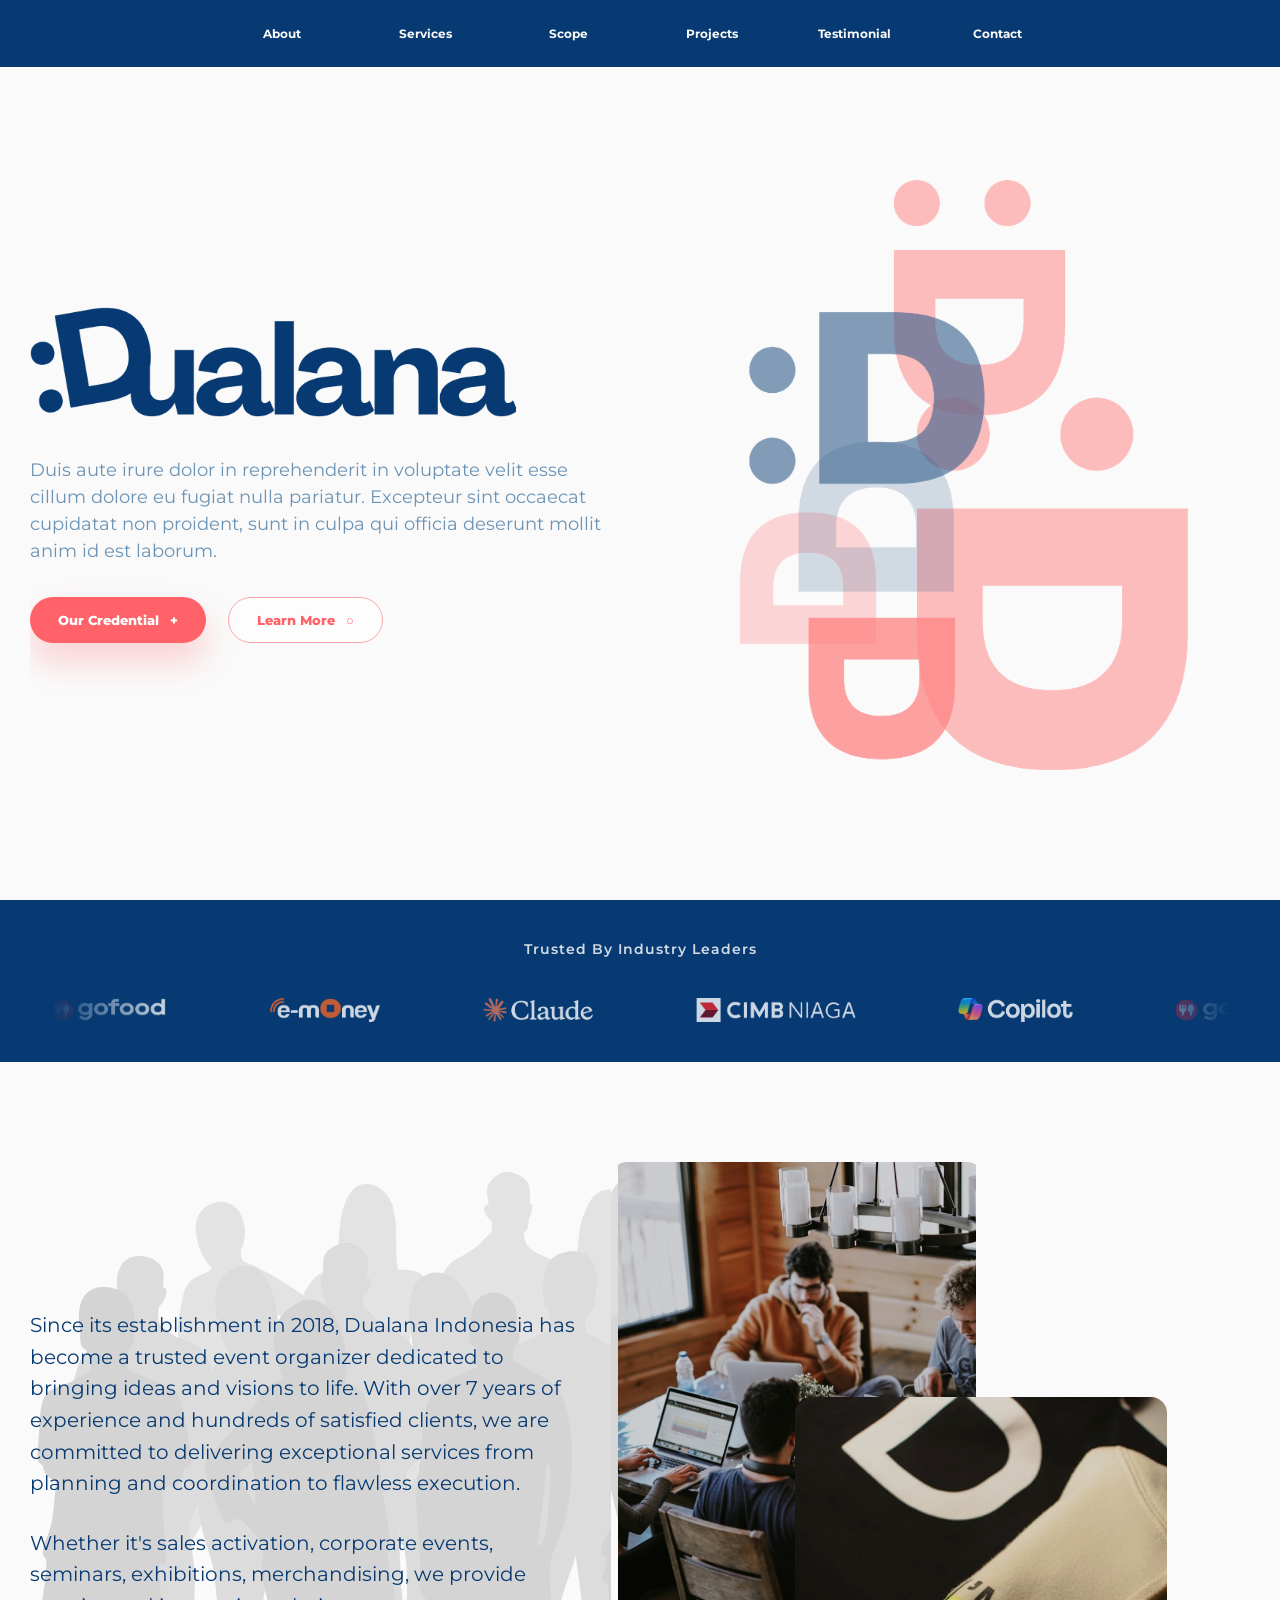
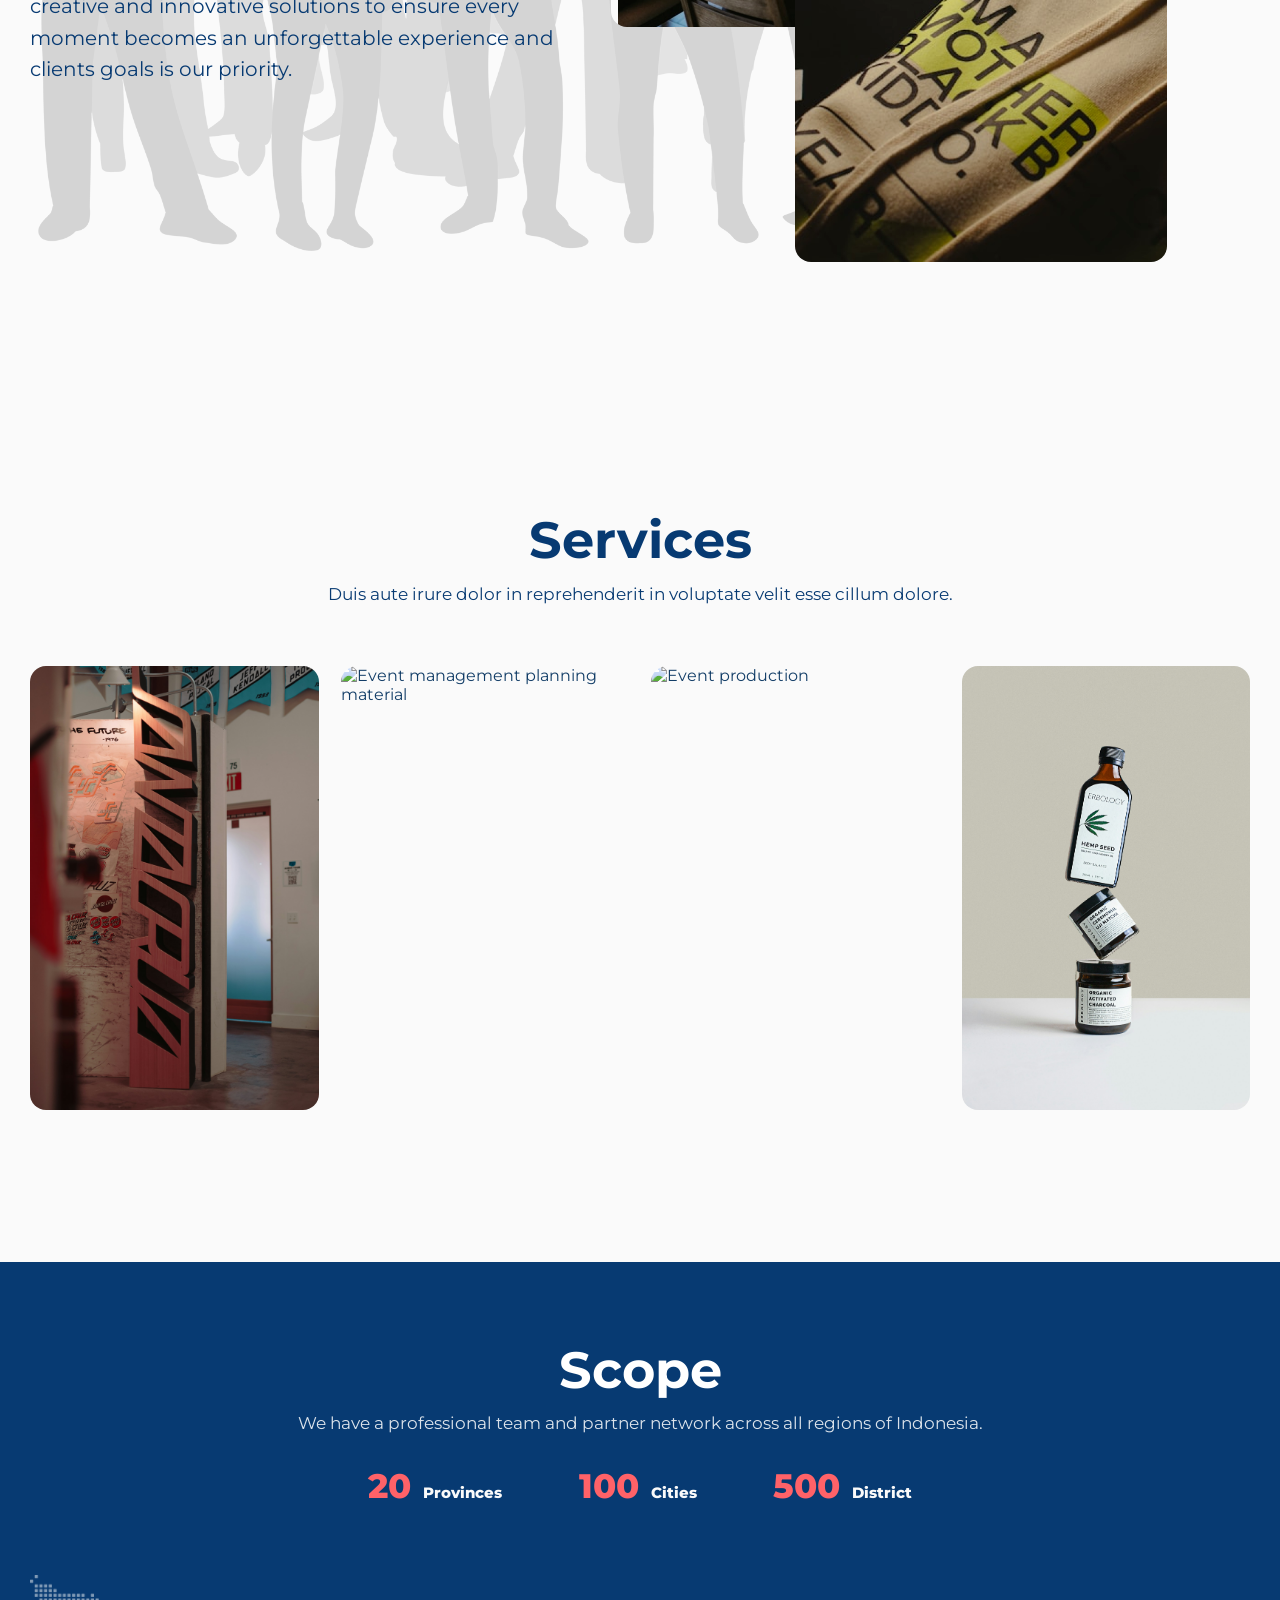
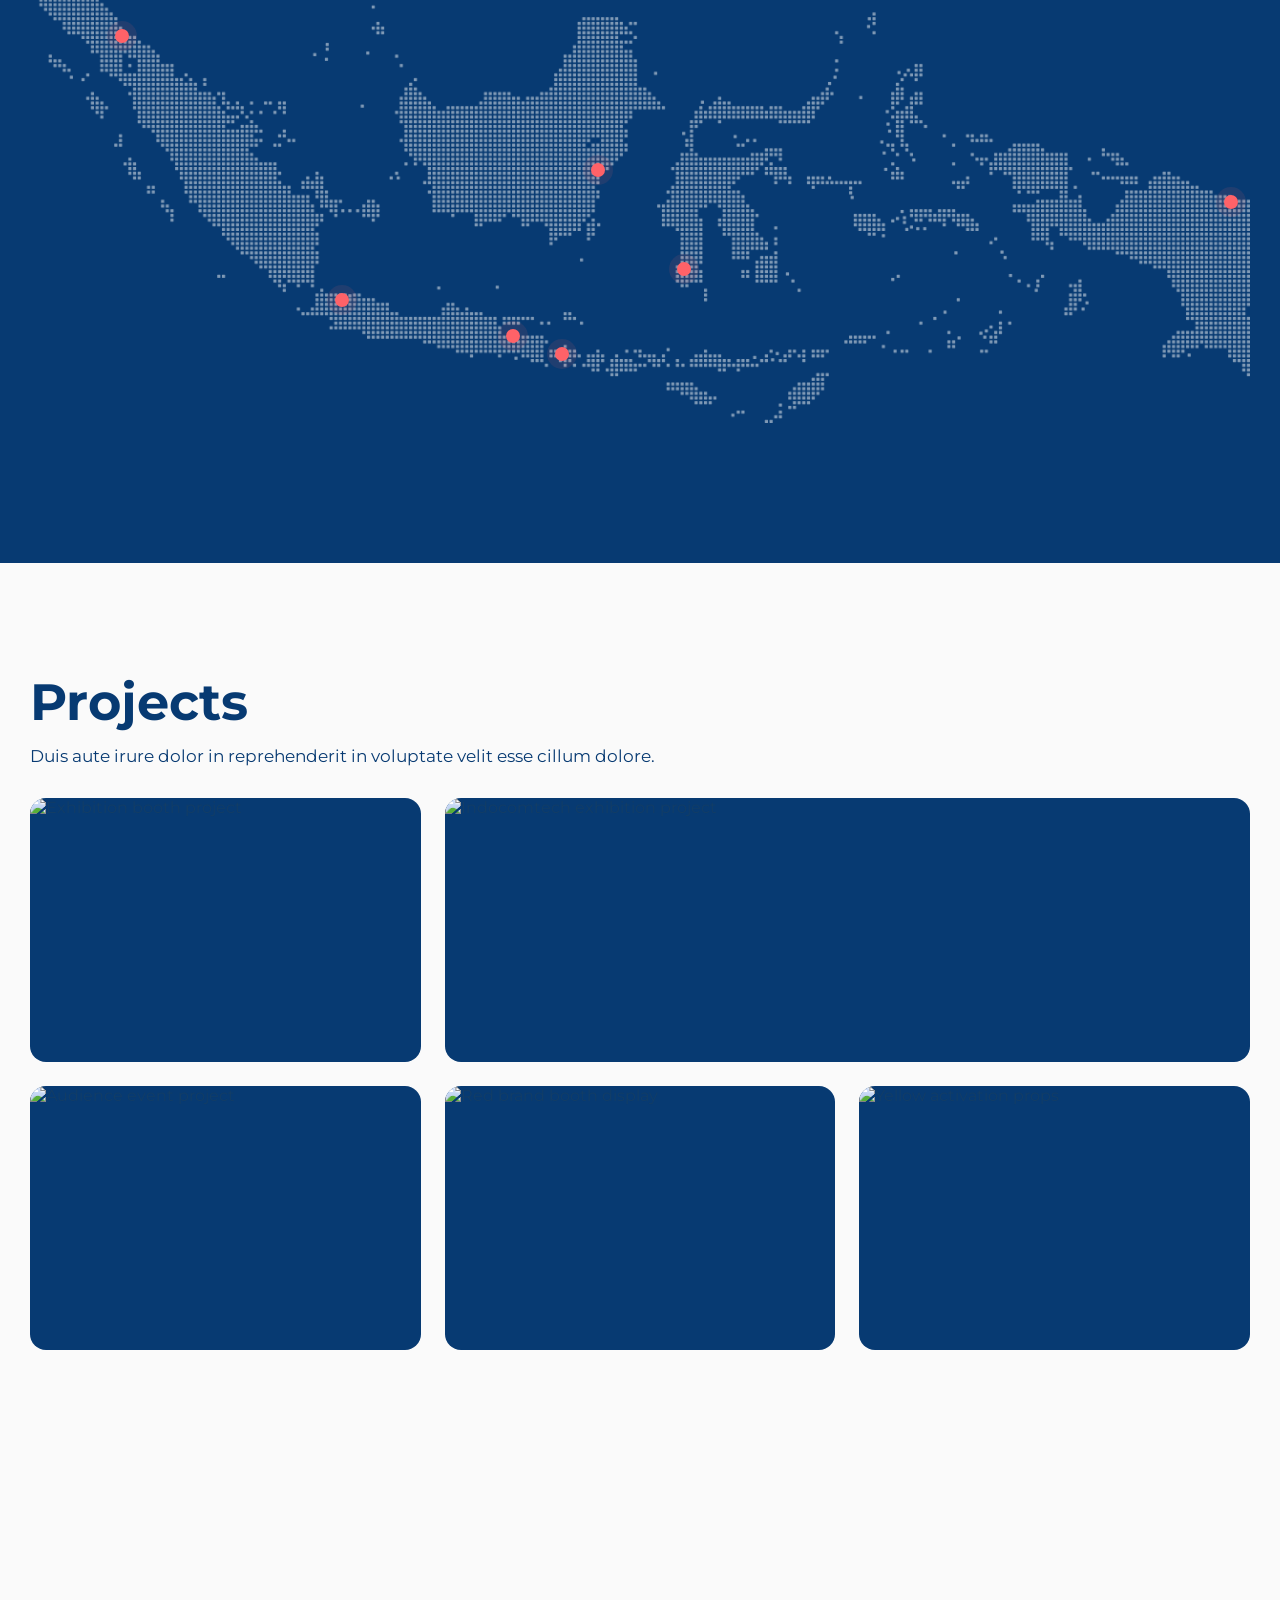
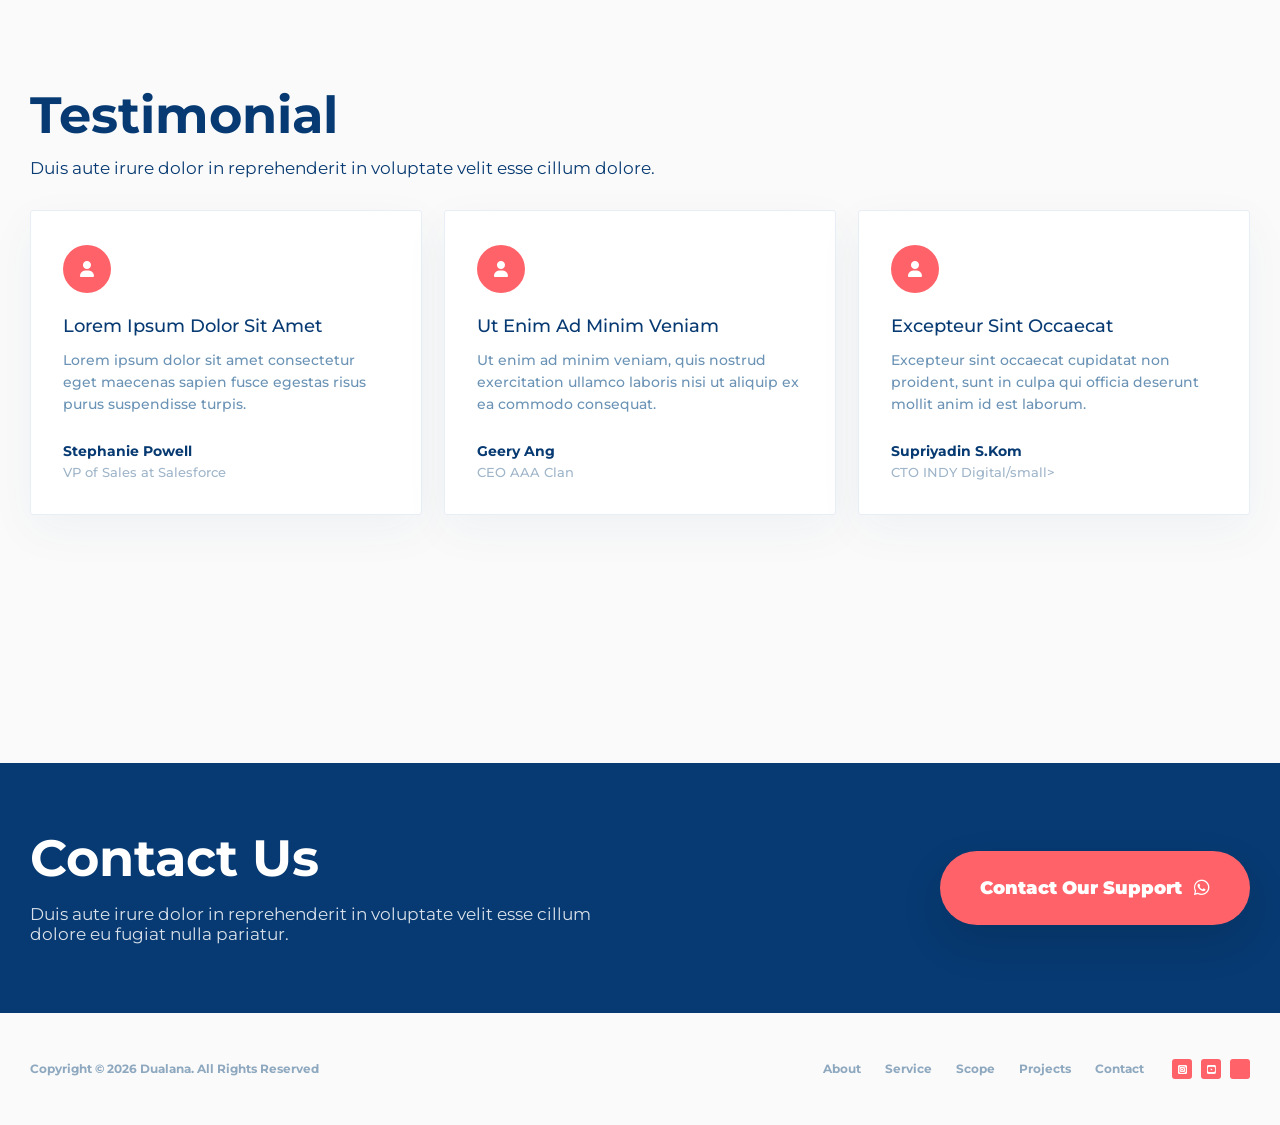
==== commit 3dfc7505: "update html css dualana sore-sore" ====
--- a/dualana-site/index.html
+++ b/dualana-site/index.html
@@ -9,6 +9,7 @@
     <link rel="preconnect" href="https://fonts.gstatic.com" crossorigin>
     <link href="https://fonts.googleapis.com/css2?family=Montserrat:wght@100..900&display=swap" rel="stylesheet">
     <link rel="stylesheet" href="https://cdnjs.cloudflare.com/ajax/libs/font-awesome/6.7.2/css/all.min.css"/>
+    <script src="https://kit.fontawesome.com/97f2f475d4.js" crossorigin="anonymous"></script>
     <link rel="stylesheet" href="css/styles.css">
   </head>
   <body>
@@ -22,6 +23,7 @@
         <a href="#services">Services</a>
         <a href="#scope">Scope</a>
         <a href="#projects">Projects</a>
+        <a href="#testimonials">Testimonial</a>
         <a href="#contact">Contact</a>
       </nav>
     </header>
@@ -47,16 +49,16 @@
         <p>Trusted by industry leaders</p>
         <div class="partner-carousel" aria-label="Industry leader logos">
           <div class="partner-row">
-            <span>allo<span>fresh</span></span>
-            <span>amartha</span>
-            <span>Telkomsel</span>
-            <span>tokopedia</span>
-            <span>Indofood</span>
-            <span aria-hidden="true">allo<span>fresh</span></span>
-            <span aria-hidden="true">amartha</span>
-            <span aria-hidden="true">Telkomsel</span>
-            <span aria-hidden="true">tokopedia</span>
-            <span aria-hidden="true">Indofood</span>
+            <img src="assets/gofood.png">
+            <img src="assets/e-money.png">
+            <img src="assets/claude-ai.png">
+            <img src="assets/bank-cimb.png">
+            <img src="assets/copilot.png">
+            <img src="assets/gofood.png" aria-hidden="true">
+            <img src="assets/e-money.png" aria-hidden="true">
+            <img src="assets/claude-ai.png" aria-hidden="true">
+            <img src="assets/bank-cimb.png" aria-hidden="true">
+            <img src="assets/copilot.png" aria-hidden="true">
           </div>
         </div>
       </section>
@@ -285,32 +287,32 @@
         </div>
       </section>
 
-      <section class="testimonials section-wrap">
+      <section class="testimonials section-wrap" id="testimonials">
         <div class="section-heading left reveal">
           <h2>Testimonial</h2>
           <p>Duis aute irure dolor in reprehenderit in voluptate velit esse cillum dolore.</p>
         </div>
         <div class="testimonial-grid">
           <article class="quote-card reveal">
-            <span class="avatar" aria-hidden="true">◎</span>
+            <span class="avatar" aria-hidden="true"><i class="fa-solid fa-user"></i></span>
             <h3>Lorem Ipsum Dolor Sit Amet</h3>
             <p>Lorem ipsum dolor sit amet consectetur eget maecenas sapien fusce egestas risus purus suspendisse turpis.</p>
             <strong>Stephanie Powell</strong>
             <small>VP of Sales at Salesforce</small>
           </article>
           <article class="quote-card reveal">
-            <span class="avatar" aria-hidden="true">◎</span>
-            <h3>Lorem Ipsum Dolor Sit Amet</h3>
-            <p>Lorem ipsum dolor sit amet consectetur eget maecenas sapien fusce egestas risus purus suspendisse turpis.</p>
-            <strong>Stephanie Powell</strong>
-            <small>VP of Sales at Salesforce</small>
+            <span class="avatar" aria-hidden="true"><i class="fa-solid fa-user"></i></span>
+            <h3>Ut Enim Ad Minim Veniam</h3>
+            <p> Ut enim ad minim veniam, quis nostrud exercitation ullamco laboris nisi ut aliquip ex ea commodo consequat.</p>
+            <strong>Geery Ang</strong>
+            <small>CEO AAA Clan</small>
           </article>
           <article class="quote-card reveal">
-            <span class="avatar" aria-hidden="true">◎</span>
-            <h3>Lorem Ipsum Dolor Sit Amet</h3>
-            <p>Lorem ipsum dolor sit amet consectetur eget maecenas sapien fusce egestas risus purus suspendisse turpis.</p>
-            <strong>Stephanie Powell</strong>
-            <small>VP of Sales at Salesforce</small>
+            <span class="avatar" aria-hidden="true"><i class="fa-solid fa-user"></i></span>
+            <h3>Excepteur Sint Occaecat</h3>
+            <p>Excepteur sint occaecat cupidatat non proident, sunt in culpa qui officia deserunt mollit anim id est laborum.</p>
+            <strong>Supriyadin S.Kom</strong>
+            <small>CTO INDY Digital/small>
           </article>
         </div>
       </section>
@@ -321,7 +323,7 @@
             <h2>Contact Us</h2>
             <p>Duis aute irure dolor in reprehenderit in voluptate velit esse cillum dolore eu fugiat nulla pariatur.</p>
           </div>
-          <a class="support-button" href="mailto:hello@dualana.id">Contact Our Support <span aria-hidden="true">◔</span></a>
+          <a class="support-button" href="mailto:hello@dualana.id">Contact Our Support <span><i class="fa-brands fa-whatsapp"></i></span></a>
         </div>
       </section>
     </main>
@@ -336,9 +338,9 @@
         <a href="#contact">Contact</a>
       </nav>
       <div class="socials" aria-label="Social links">
-        <a href="#" aria-label="Instagram">i</a>
-        <a href="#" aria-label="YouTube">y</a>
-        <a href="#" aria-label="LinkedIn">in</a>
+        <a href="#" aria-label="Instagram"><i class="fa-brands fa-square-instagram"></i></a>
+        <a href="#" aria-label="YouTube"><i class="fa-brands fa-square-youtube"></i></a>
+        <a href="#" aria-label="LinkedIn"><i class="fa-brands fa-square-linkedin"></i></a>
       </div>
     </footer>
 
@@ -367,9 +369,7 @@
             <button class="close-btn" id="galleryClose">
               <span><i class="fa-solid fa-x"></i></span><span>Close</span>
             </button>
-            <div class="gallery-counter" id="galleryCounter">
-              1 / 12
-            </div>
+            <div class="gallery-counter" id="galleryCounter">1 / 12</div>
           </div>
           <div class="image-frame">
             <img id="galleryImage" src="" alt="">
--- a/dualana-site/css/styles.css
+++ b/dualana-site/css/styles.css
@@ -250,18 +250,18 @@
 .trust-band {
   background: var(--blue);
   color: var(--white);
-  padding: 34px 18px 48px;
+  padding: 40px 18px;
   text-align: center;
   overflow: hidden;
 }
 
 .trust-band p {
-  margin: 0 0 28px;
+  margin: 0 0 40px;
   color: rgba(255, 255, 255, .82);
-  font-size: 11px;
-  font-weight: 900;
-  letter-spacing: .18em;
-  text-transform: uppercase;
+  font-size: 14px;
+  font-weight: 600;
+  letter-spacing: 1px;
+  text-transform: capitalize;
 }
 
 .partner-carousel {
@@ -290,6 +290,14 @@
   will-change: transform;
 }
 
+.partner-row img{
+  flex:0 0 auto;
+  height:24px;
+  width:auto;
+  object-fit:contain;
+  opacity:.8;
+}
+
 .partner-row > span {
   flex: 0 0 auto;
   min-width: 142px;
@@ -317,9 +325,9 @@
   min-height:100dvh;
   padding-top:65px;
   padding-bottom:65px;
-  background-image:url(/assets/bg-people.png);
+  background-image:url("../assets/bg-people.png");
   background-repeat:no-repeat;
-  background-position:center center;
+  background-position:left center;
   background-size:contain;
   margin: 0 auto;
 }
@@ -443,6 +451,7 @@
 .section-heading {
   text-align: center;
   margin-bottom: 62px;
+  width: 100%;
 }
 
 .section-heading.left {
@@ -460,9 +469,9 @@
 .section-heading p,
 .scope-heading p {
   margin: 0;
-  color: var(--muted);
+  color: var(--blue);
   font-size: clamp(15px, 1.3vw, 19px);
-  font-weight: 700;
+  font-weight: 400;
 }
 
 .service-grid {
@@ -837,7 +846,12 @@
 }
 
 .testimonials {
-  padding: 68px 0 120px;
+  padding: 65px 0;
+  height: 100vh;
+  display: flex;
+  align-items: center;
+  flex-direction: column;
+  justify-content: center;
 }
 
 .testimonial-grid {
@@ -870,14 +884,15 @@
 .quote-card h3 {
   margin: 0 0 13px;
   color: var(--blue);
-  font-size: 16px;
+  font-size: 18px;
+  font-weight: 500;
 }
 
 .quote-card p {
   margin: 0 0 26px;
   color: var(--muted);
-  font-size: 13px;
-  font-weight: 700;
+  font-size: 14px;
+  font-weight: 500;
   line-height: 1.55;
 }
 
@@ -888,12 +903,13 @@
 
 .quote-card strong {
   color: var(--blue);
-  font-size: 13px;
+  font-size: 14px;
+  margin-bottom: 4px;
 }
 
 .quote-card small {
   color: #9fb5c9;
-  font-weight: 700;
+  font-weight: 500;
 }
 
 .contact-band {
@@ -928,7 +944,7 @@
   margin: 0;
   color: rgba(255, 255, 255, .85);
   font-size: 17px;
-  font-weight: 700;
+  font-weight: 400;
 }
 
 .support-button {
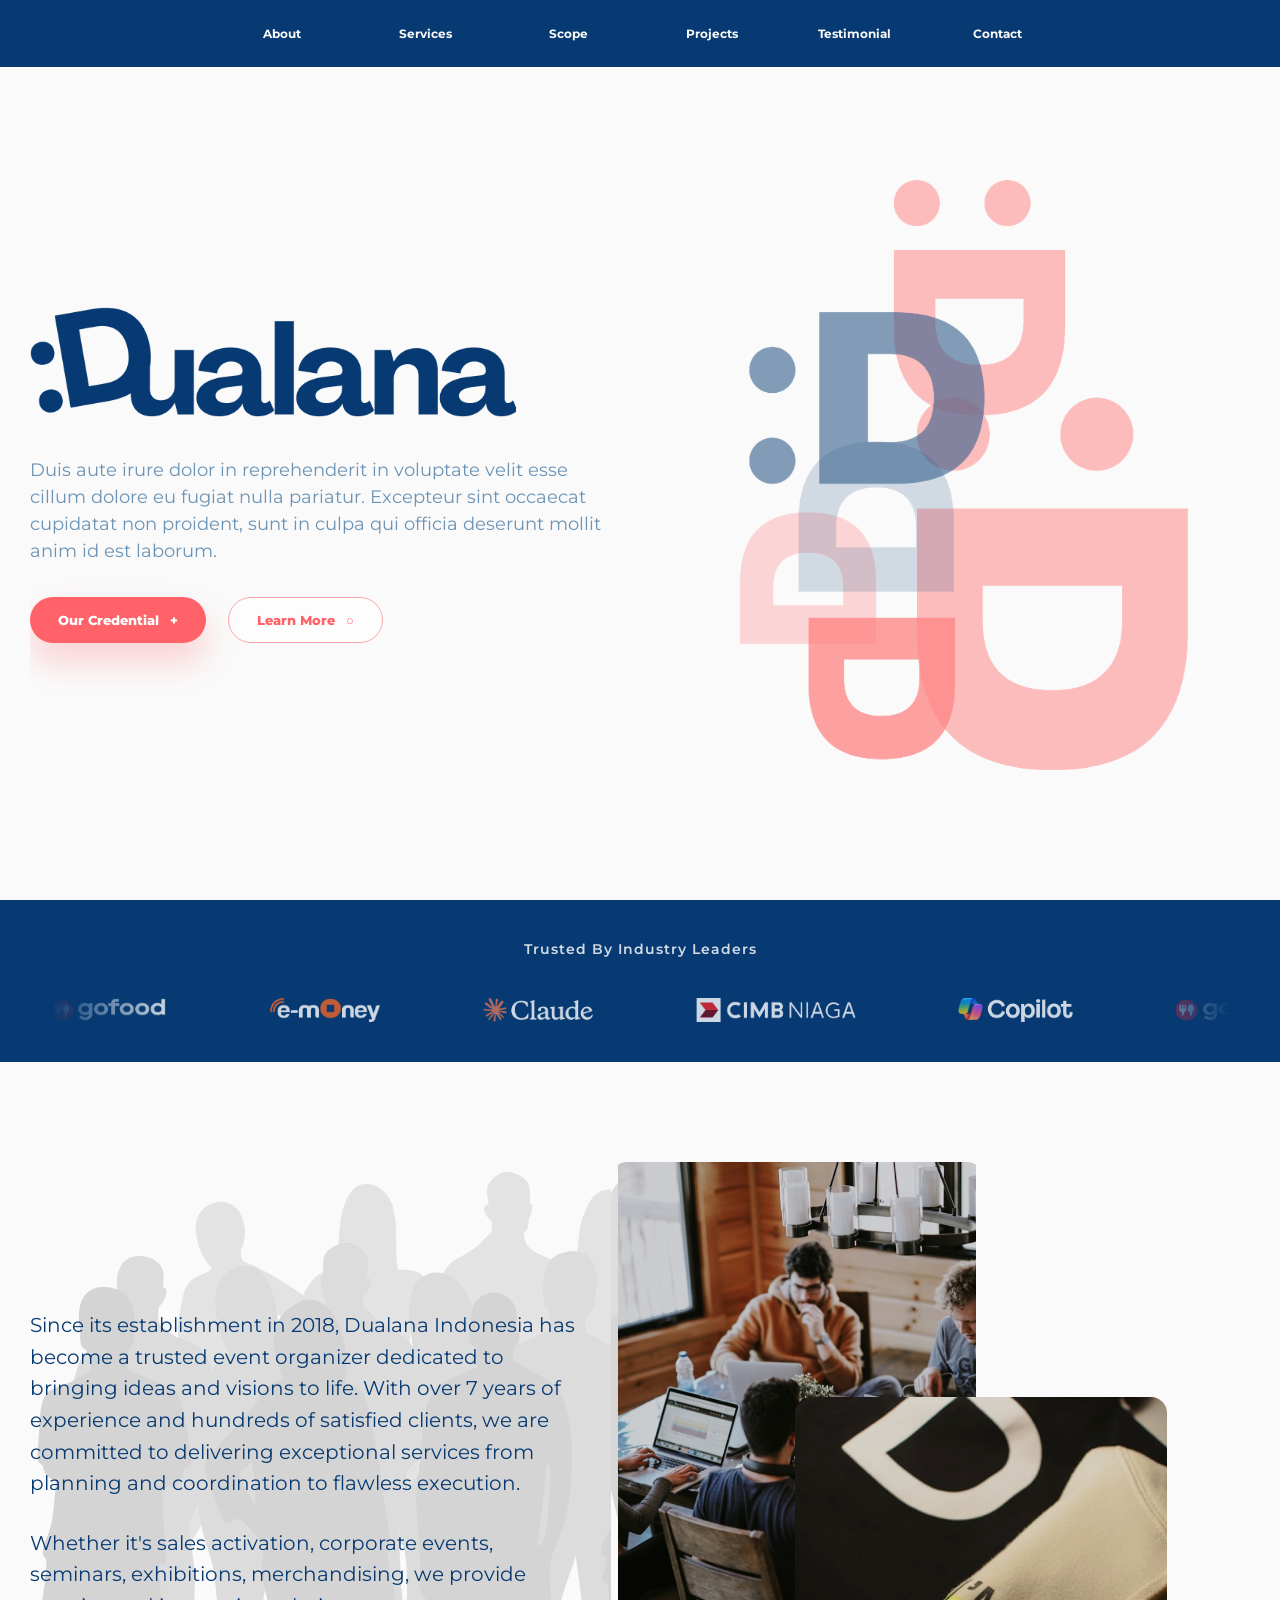
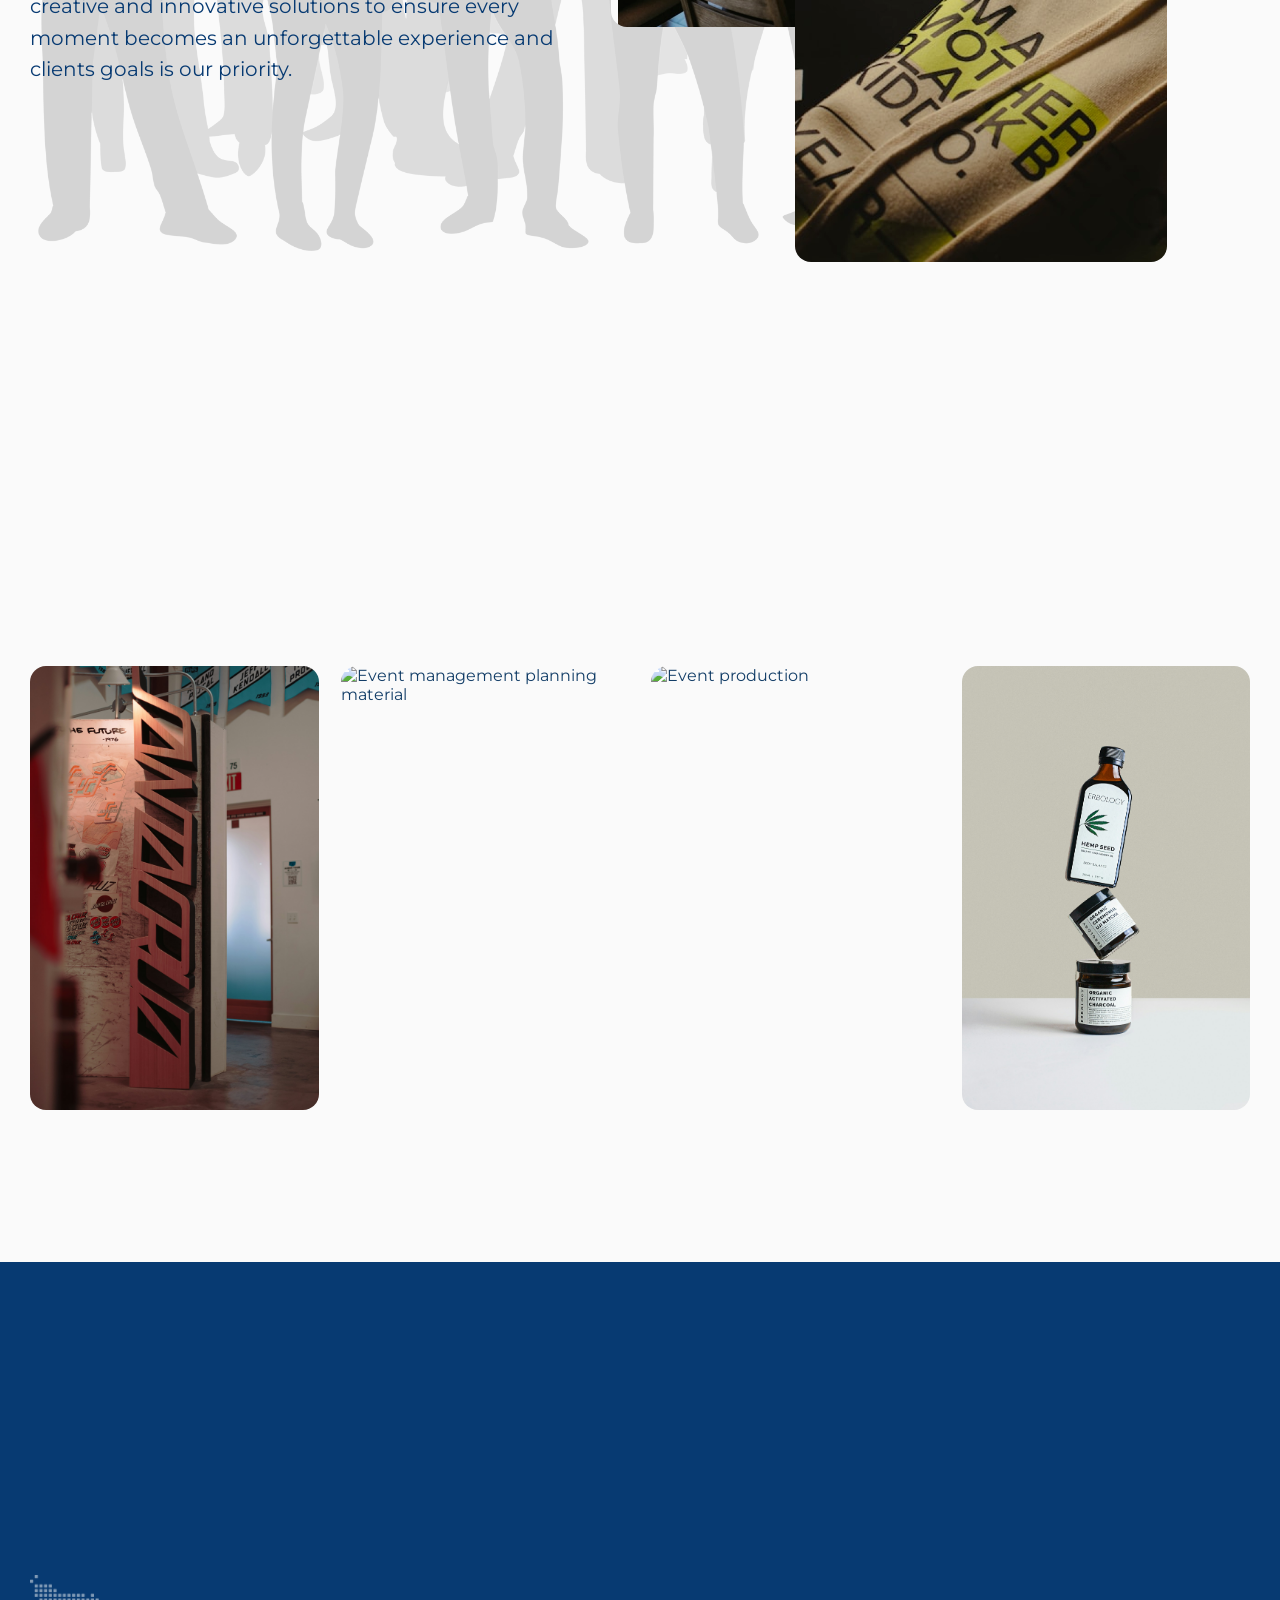
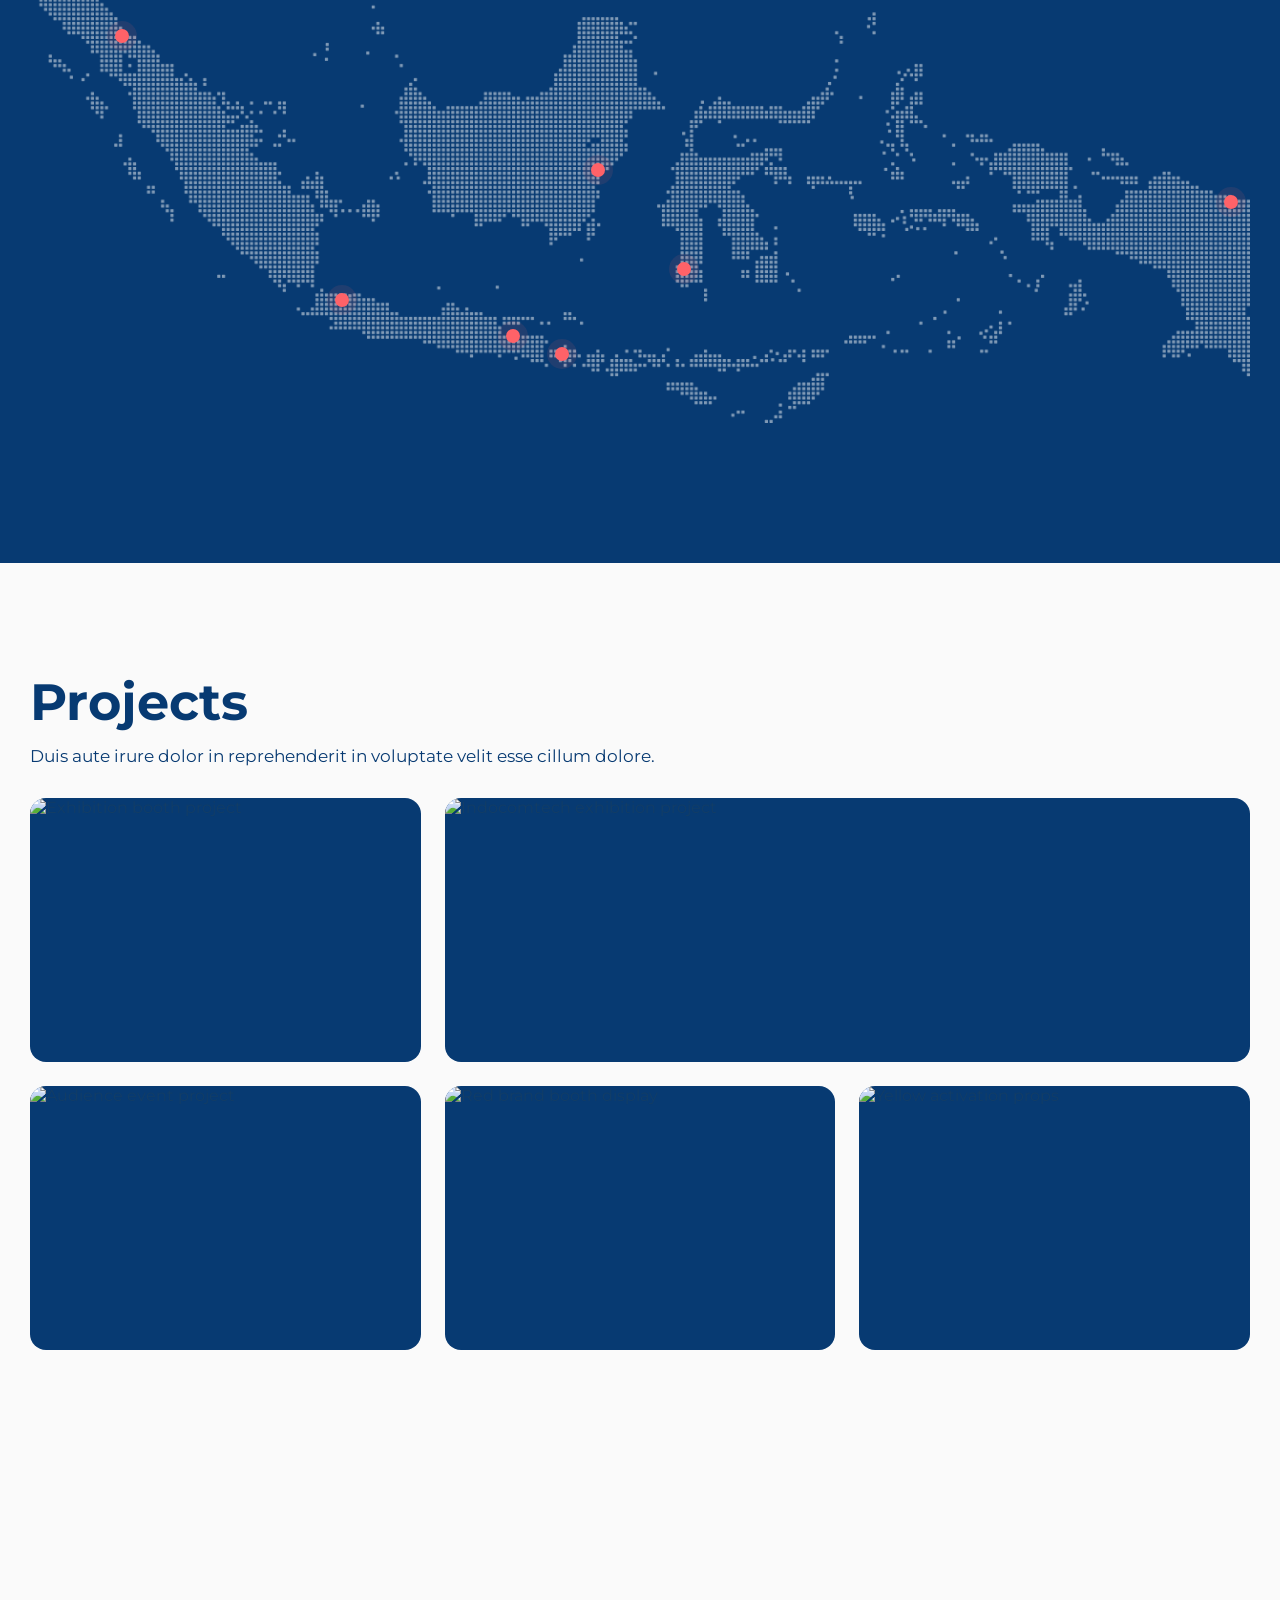
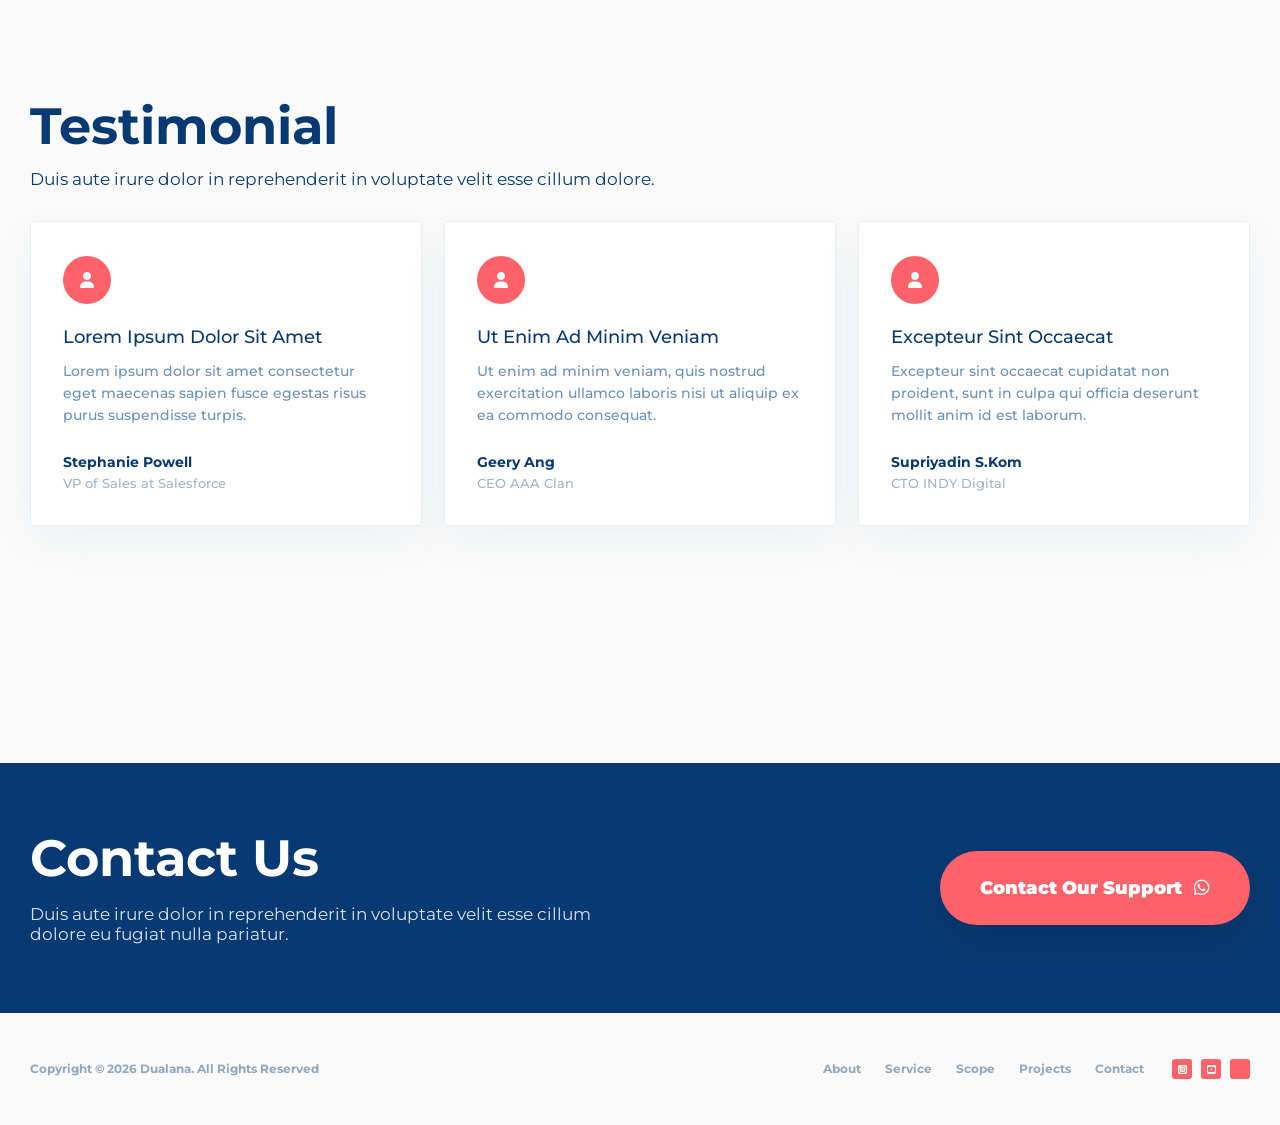
==== commit 1d6b75f9: "update image gallery untuk modal service" ====
--- a/dualana-site/index.html
+++ b/dualana-site/index.html
@@ -9,7 +9,6 @@
     <link rel="preconnect" href="https://fonts.gstatic.com" crossorigin>
     <link href="https://fonts.googleapis.com/css2?family=Montserrat:wght@100..900&display=swap" rel="stylesheet">
     <link rel="stylesheet" href="https://cdnjs.cloudflare.com/ajax/libs/font-awesome/6.7.2/css/all.min.css"/>
-    <script src="https://kit.fontawesome.com/97f2f475d4.js" crossorigin="anonymous"></script>
     <link rel="stylesheet" href="css/styles.css">
   </head>
   <body>
@@ -86,7 +85,7 @@
         </div>
 
         <div class="grid">
-          <div class="card" class="card" tabindex="0" data-index="01" data-image="assets/img-service1.png" data-title="Brand Activation" data-body="Lorem ipsum dolor sit amet, consectetur adipiscing elit, sed do eiusmod tempor incididunt ut labore et dolore magna aliqua. Ut enim ad minim veniam, quis nostrud exercitation ullamco laboris nisi ut aliquip ex ea commodo consequat.">
+          <div class="card" tabindex="0" data-index="01" data-gallery='["assets/img-service1.png", "assets/img-service2.png", "assets/img-service3.png"]' data-title="Brand Activation" data-body="Lorem ipsum dolor sit amet, consectetur adipiscing elit, sed do eiusmod tempor incididunt ut labore et dolore magna aliqua. Ut enim ad minim veniam, quis nostrud exercitation ullamco laboris nisi ut aliquip ex ea commodo consequat.">
             <img src="assets/img-service1.png" alt="Brand exhibition merchandise">
             <div class="card-overlay">
               <h3 class="card-title">Brand Activation</h3>
@@ -94,7 +93,7 @@
             </div>
           </div>
 
-          <div class="card" class="card" tabindex="0" data-index="02" data-image="assets/img-service2.png" data-title="Brand Exhibition" data-body="Lorem ipsum dolor sit amet, consectetur adipiscing elit, sed do eiusmod tempor incididunt ut labore et dolore magna aliqua. Ut enim ad minim veniam, quis nostrud exercitation ullamco laboris nisi ut aliquip ex ea commodo consequat.">
+          <div class="card" tabindex="0" data-index="02" data-gallery='["assets/img-service1.png", "assets/img-service2.png", "assets/img-service3.png"]' data-title="Brand Exhibition" data-body="Lorem ipsum dolor sit amet, consectetur adipiscing elit, sed do eiusmod tempor incididunt ut labore et dolore magna aliqua. Ut enim ad minim veniam, quis nostrud exercitation ullamco laboris nisi ut aliquip ex ea commodo consequat.">
             <img src="assets/img-service2.png" alt="Event management planning material">
             <div class="card-overlay">
               <h3 class="card-title">Brand Exhibition</h3>
@@ -102,7 +101,7 @@
             </div>
           </div>
 
-          <div class="card" class="card" tabindex="0" data-index="03" data-image="assets/img-service3.png" data-title="Event Management" data-body="Lorem ipsum dolor sit amet, consectetur adipiscing elit, sed do eiusmod tempor incididunt ut labore et dolore magna aliqua. Ut enim ad minim veniam, quis nostrud exercitation ullamco laboris nisi ut aliquip ex ea commodo consequat.">
+          <div class="card" class="card" tabindex="0" data-index="03" data-gallery='["assets/img-service1.png", "assets/img-service2.png", "assets/img-service3.png"]' data-title="Event Management" data-body="Lorem ipsum dolor sit amet, consectetur adipiscing elit, sed do eiusmod tempor incididunt ut labore et dolore magna aliqua. Ut enim ad minim veniam, quis nostrud exercitation ullamco laboris nisi ut aliquip ex ea commodo consequat.">
             <img src="assets/img-service3.png" alt="Event production">
             <div class="card-overlay">
               <h3 class="card-title">Event Management</h3>
@@ -110,7 +109,7 @@
             </div>
           </div>
 
-          <div class="card" class="card" tabindex="0" data-index="04" data-image="assets/img-service4.png" data-title="Brand Exhibition" data-body="Lorem ipsum dolor sit amet, consectetur adipiscing elit, sed do eiusmod tempor incididunt ut labore et dolore magna aliqua. Ut enim ad minim veniam, quis nostrud exercitation ullamco laboris nisi ut aliquip ex ea commodo consequat.">
+          <div class="card" tabindex="0" data-index="04" data-gallery='["assets/img-service1.png", "assets/img-service2.png", "assets/img-service3.png"]' data-title="Brand Exhibition" data-body="Lorem ipsum dolor sit amet, consectetur adipiscing elit, sed do eiusmod tempor incididunt ut labore et dolore magna aliqua. Ut enim ad minim veniam, quis nostrud exercitation ullamco laboris nisi ut aliquip ex ea commodo consequat.">
             <img src="assets/img-service4.png" alt="Brand activation">
             <div class="card-overlay">
               <h3 class="card-title">Booth Production</h3>
@@ -265,7 +264,7 @@
             <div class="project-overlay">
               <h3>Indocomtech</h3>
               <p>Portable Booth • Backwall • Entrance Gate</p>
-              <a href="#" class="project-btn" type="button">View Project</a>
+              <button class="project-btn" type="button">View Project</button>
             </div>
           </article>
           <article class="project-tile project-5 reveal"
@@ -312,7 +311,7 @@
             <h3>Excepteur Sint Occaecat</h3>
             <p>Excepteur sint occaecat cupidatat non proident, sunt in culpa qui officia deserunt mollit anim id est laborum.</p>
             <strong>Supriyadin S.Kom</strong>
-            <small>CTO INDY Digital/small>
+            <small>CTO INDY Digital</small>
           </article>
         </div>
       </section>
--- a/dualana-site/css/styles.css
+++ b/dualana-site/css/styles.css
@@ -1156,9 +1156,12 @@
   width:100%;
   height:100%;
   object-fit:cover;
-  transform:scale(1.06);
+  opacity:1;
+  transition:opacity .6s ease;
+}
+
+.modal-media img.fade{
   opacity:0;
-  transition:transform 0.8s cubic-bezier(0.16,1,0.3,1), opacity 0.6s ease;
 }
 
 .modal.is-open .modal-media img{
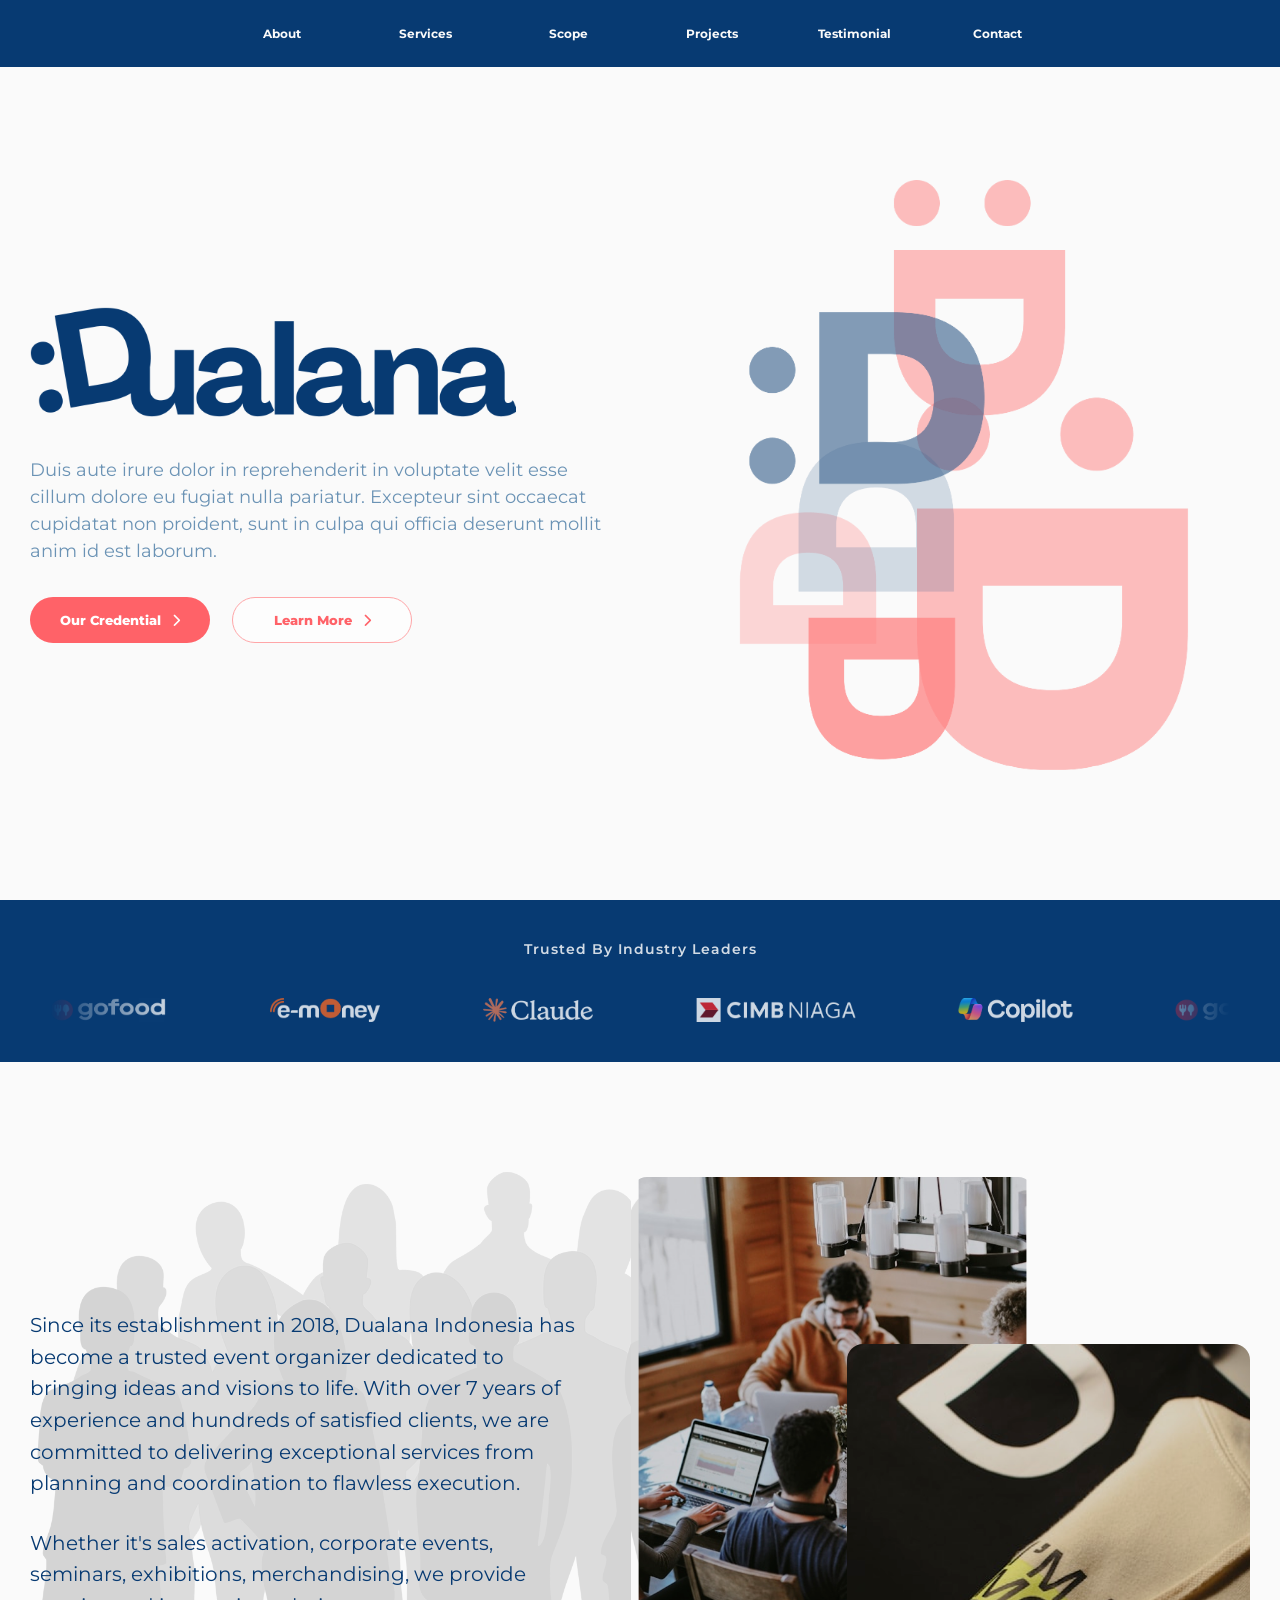
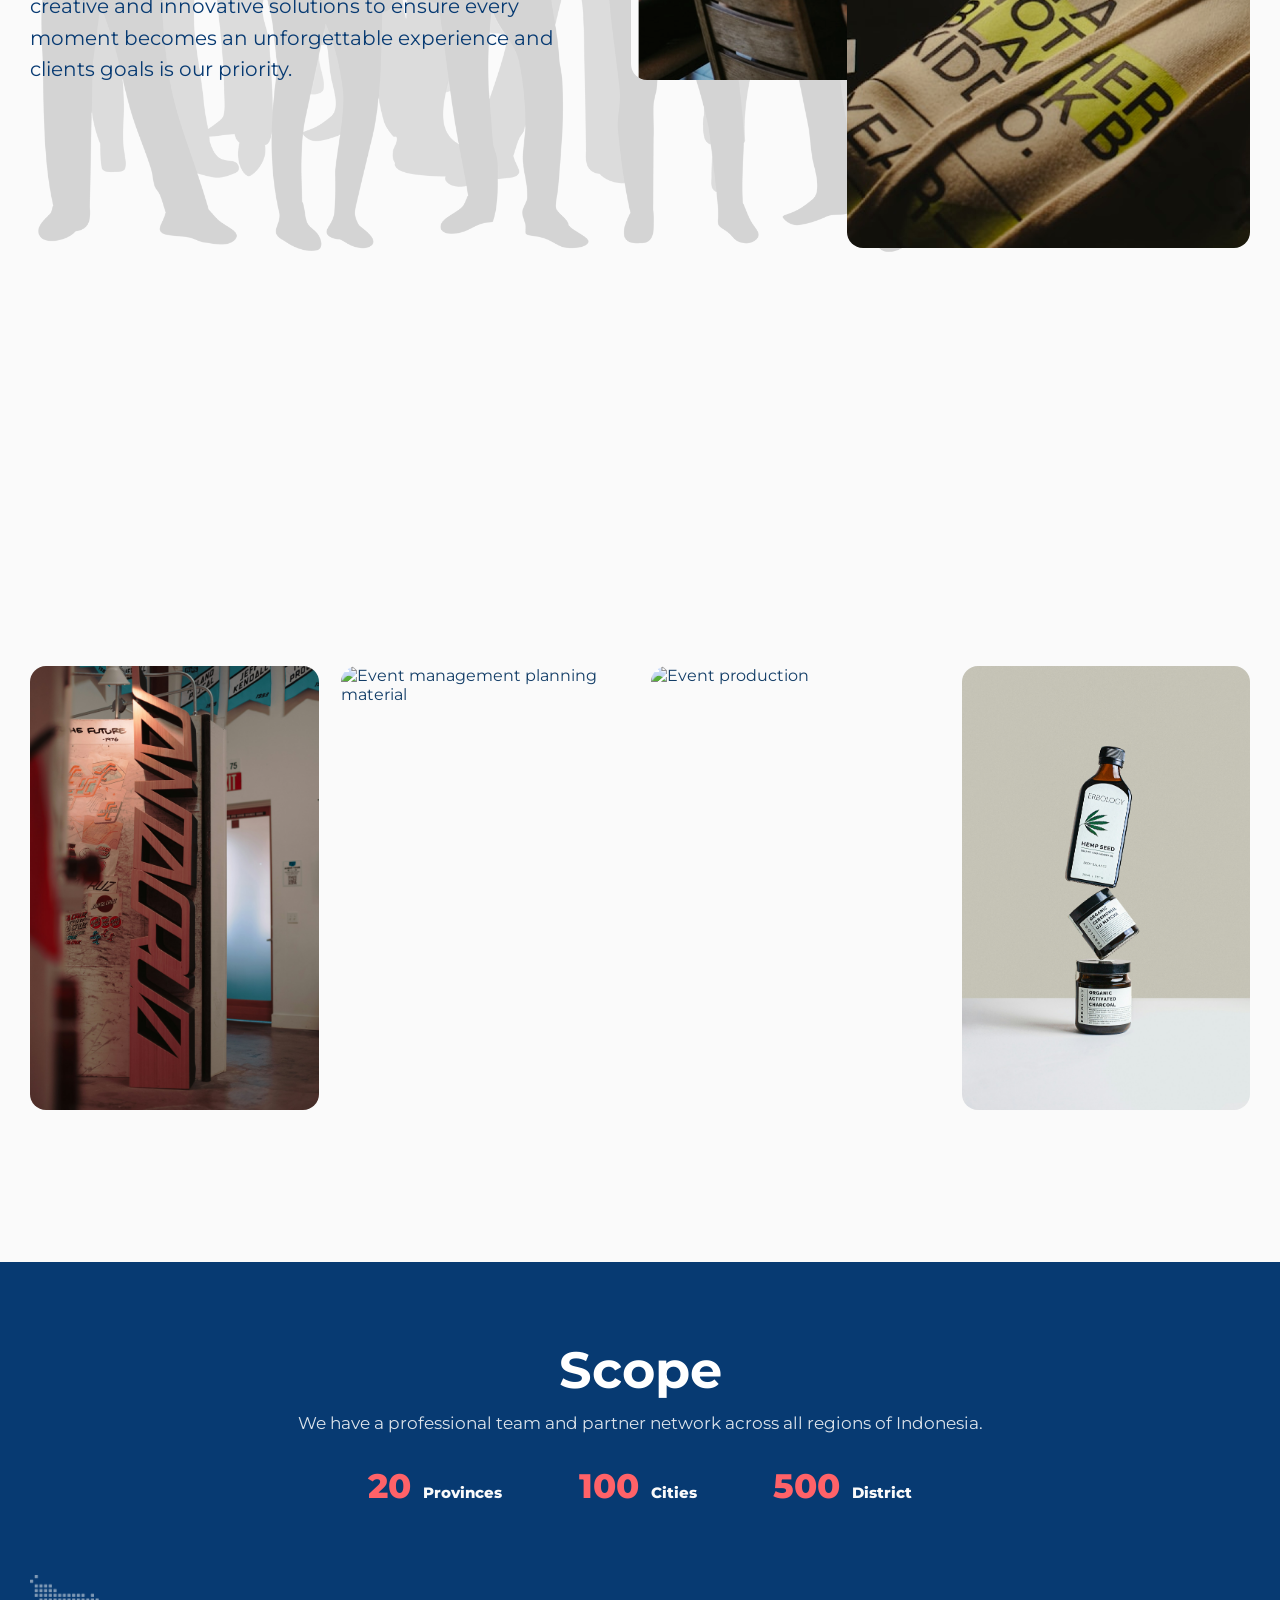
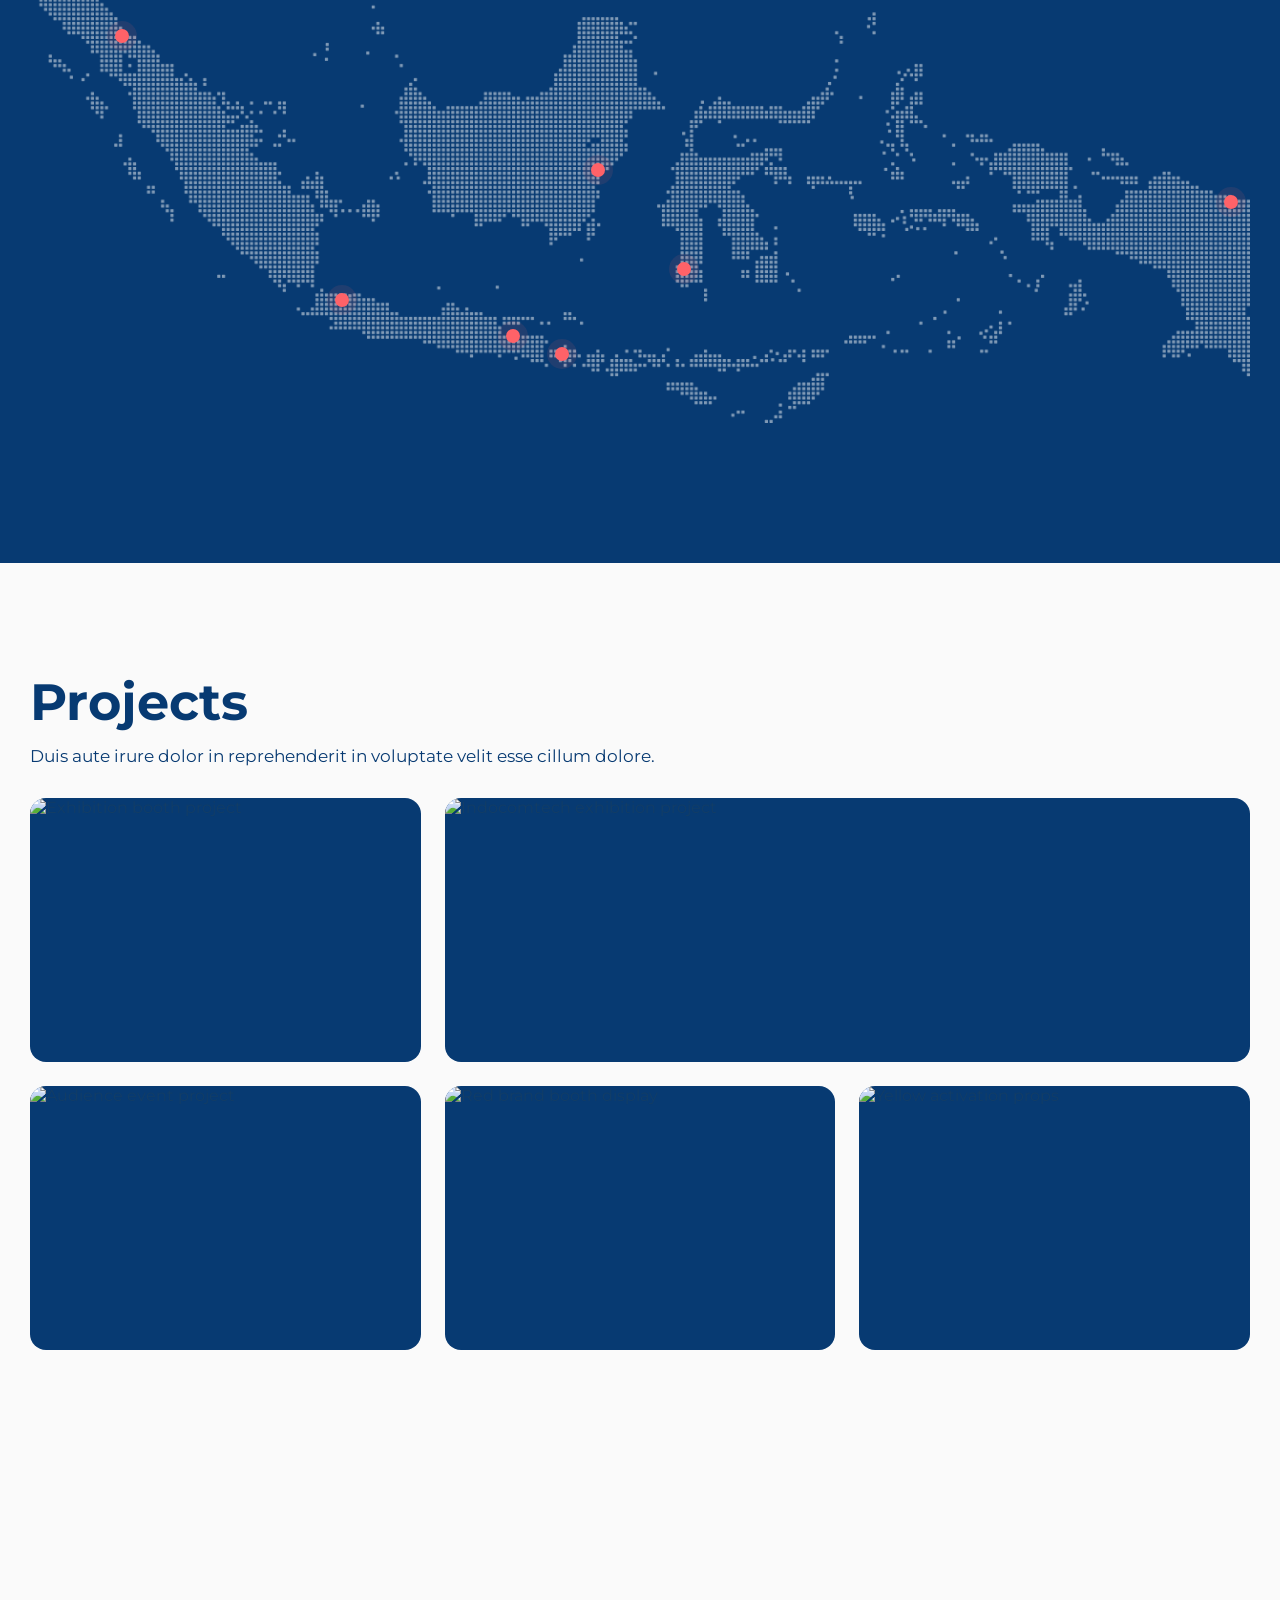
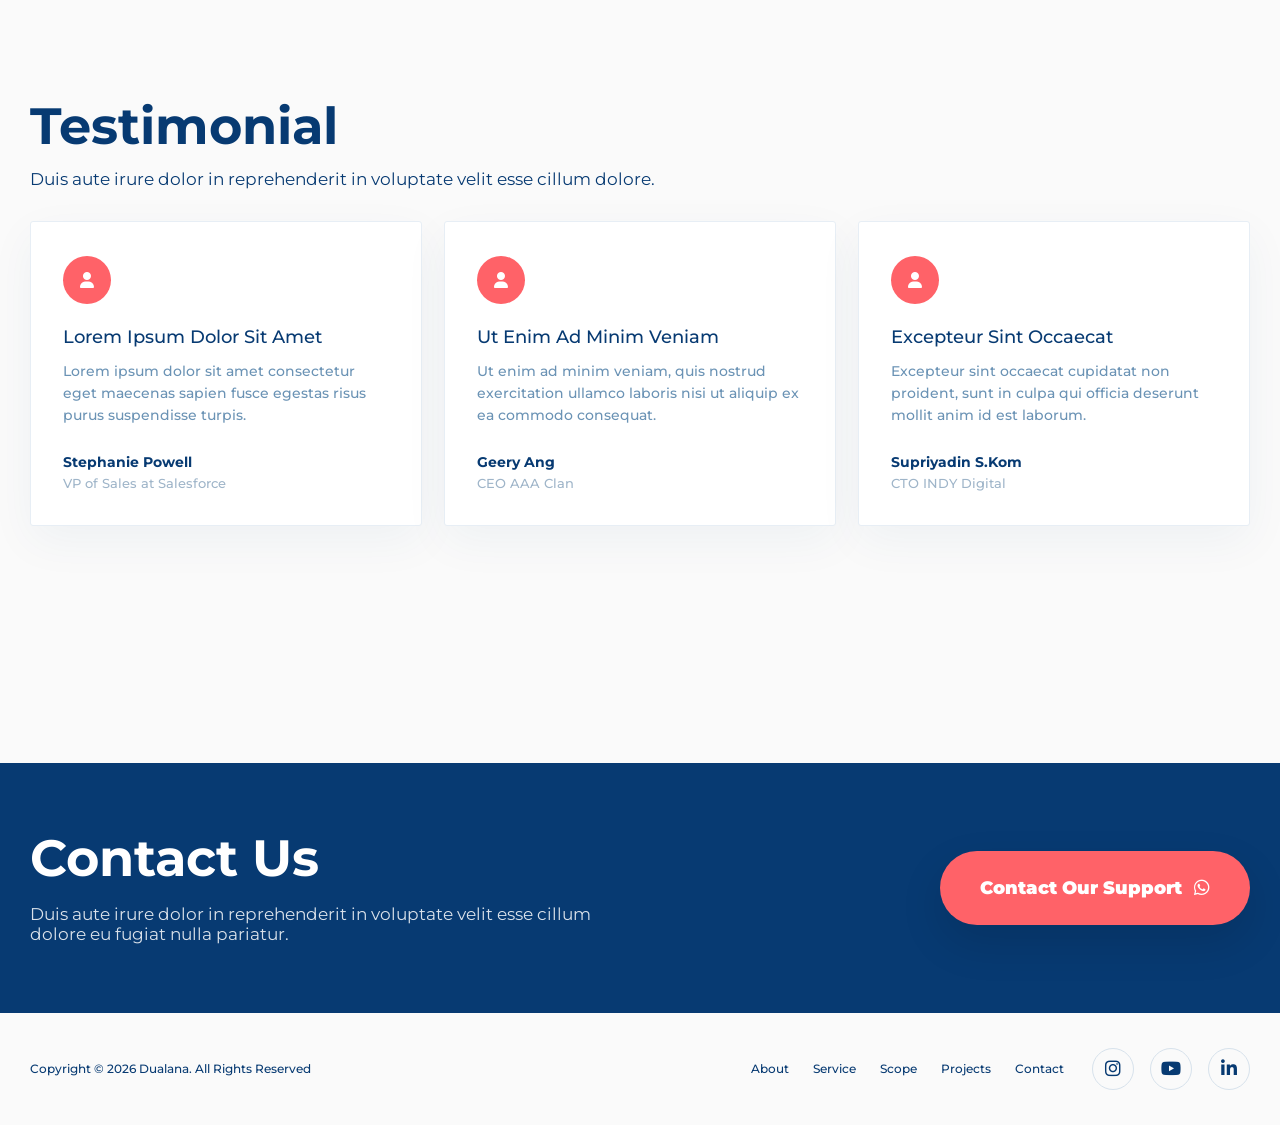
==== commit 10b98ef3: "update responsive menu and hero section" ====
--- a/dualana-site/index.html
+++ b/dualana-site/index.html
@@ -35,8 +35,8 @@
             Duis aute irure dolor in reprehenderit in voluptate velit esse cillum dolore eu fugiat nulla pariatur. Excepteur sint occaecat cupidatat non proident, sunt in culpa qui officia deserunt mollit anim id est laborum.
           </p>
           <div class="hero-actions">
-            <a class="button primary" href="#projects">Our Credential <span aria-hidden="true">+</span></a>
-            <a class="button secondary" href="#about">Learn More <span aria-hidden="true">○</span></a>
+            <a class="button primary" href="#projects">Our Credential <span aria-hidden="true"><i class="fa-solid fa-chevron-right"></i></span></a>
+            <a class="button secondary" href="#about">Learn More <span aria-hidden="true"><i class="fa-solid fa-chevron-right"></i></span></a>
           </div>
         </div>
         <div class="hero-art reveal" aria-hidden="true">
@@ -336,10 +336,21 @@
         <a href="#projects">Projects</a>
         <a href="#contact">Contact</a>
       </nav>
+      
       <div class="socials" aria-label="Social links">
-        <a href="#" aria-label="Instagram"><i class="fa-brands fa-square-instagram"></i></a>
-        <a href="#" aria-label="YouTube"><i class="fa-brands fa-square-youtube"></i></a>
-        <a href="#" aria-label="LinkedIn"><i class="fa-brands fa-square-linkedin"></i></a>
+
+          <a href="https://instagram.com/" target="_blank" rel="noopener" aria-label="Instagram">
+              <i class="fa-brands fa-instagram"></i>
+          </a>
+
+          <a href="https://youtube.com/" target="_blank" rel="noopener" aria-label="YouTube">
+              <i class="fa-brands fa-youtube"></i>
+          </a>
+
+          <a href="https://linkedin.com/" target="_blank" rel="noopener" aria-label="LinkedIn">
+              <i class="fa-brands fa-linkedin-in"></i>
+          </a>
+
       </div>
     </footer>
 
--- a/dualana-site/css/styles.css
+++ b/dualana-site/css/styles.css
@@ -76,6 +76,10 @@
   color: var(--blue);
 }
 
+.site-header.is-scrolled .menu-toggle span{
+  background: var(--blue);
+}
+
 .nav-links {
   display: flex;
   justify-content: center;
@@ -169,12 +173,14 @@
   border-radius: 999px;
   font-size: 13px;
   font-weight: 800;
+  min-width: 180px;
 }
 
 .button.primary {
   color: var(--white);
   background: var(--coral);
-  box-shadow: 0 18px 34px rgba(255, 98, 104, .28);
+  /*box-shadow: 0 18px 34px rgba(255, 98, 104, .28);*/
+  box-shadow: none;
 }
 
 .button.secondary {
@@ -376,13 +382,13 @@
 
 .about-media {
   position: relative;
-  display:flex;
+  aspect-ratio:1/1;
+  /*display:flex;
   align-items:center;
   justify-content:center;
   height:100%;
-  aspect-ratio:1/1;
   max-height:700px;
-  max-width: 620px;
+  max-width: 620px;*/
 }
 
 .people-shadow {
@@ -406,14 +412,14 @@
 .photo-main {
   top: 0%;
   aspect-ratio: 4 / 5;
-  left:32px;
+  left:52px;
   width:60%;
   transform:
     translateY(-58%);
 }
 
 .photo-tall {
-  right: 32px;
+  right: 0px;
   bottom: 0%;
   width:60%;
   aspect-ratio: 4 / 5;
@@ -969,9 +975,9 @@
   gap: 28px;
   align-items: center;
   min-height: 112px;
-  color: #8ea8bf;
+  color: var(--blue);
   font-size: 12px;
-  font-weight: 700;
+  font-weight: 500;
 }
 
 .site-footer nav,
@@ -981,20 +987,31 @@
   gap: 24px;
 }
 
-.socials {
-  gap: 9px;
-}
-
-.socials a {
-  display: grid;
-  place-items: center;
-  width: 20px;
-  height: 20px;
-  border-radius: 3px;
-  background: var(--coral);
-  color: var(--white);
-  font-size: 10px;
-  font-weight: 900;
+.socials{
+    display:flex;
+    align-items:center;
+    gap:16px;
+}
+
+.socials a{
+    width:42px;
+    height:42px;
+    display:flex;
+    align-items:center;
+    justify-content:center;
+    border-radius:50%;
+    background:transparent;
+    border:1px solid #d7e2ec;
+    color:var(--blue);
+    font-size:18px;
+    transition:all .3s ease;
+}
+
+.socials a:hover{
+    background:var(--coral);
+    border-color:var(--coral);
+    color:#fff;
+    /*transform:translateY(-3px);*/
 }
 
 .reveal {
@@ -1010,75 +1027,127 @@
 
 @media (max-width: 980px) {
   .site-header {
-    justify-content: flex-end;
+    justify-content:flex-end;
+    align-items:center;
+    padding:14px 18px;
+    color:var(--paper);
   }
 
   .menu-toggle {
-    display: grid;
-    gap: 7px;
-    width: 44px;
-    height: 44px;
-    padding: 13px 10px;
-    border: 0;
-    border-radius: 50%;
-    background: var(--coral);
+    /*display:grid;
+    gap:6px;
+    width:44px;
+    height:44px;
+    padding:10px;
+    background:none;
+    border:none;
+    cursor:pointer;*/
+    display:flex;
+    flex-direction:column;
+    justify-content:center;
+    align-items:center;
+    width:44px;
+    height:44px;
+    background:none;
+    border:none;
+    cursor:pointer;
+    position:relative;
+    padding:0;
   }
 
   .menu-toggle span {
-    height: 2px;
-    background: var(--white);
+    position:absolute;
+    width:24px;
+    height:2px;
+    background:var(--white);
+    border-radius:999px;
+    transition:.35s ease;
+  }
+
+  .menu-toggle span:nth-child(1){
+    transform:translateY(-5px);
+  }
+
+  .menu-toggle span:nth-child(2){
+    transform:translateY(5px);
+  }
+
+  .menu-toggle.is-active span:nth-child(1){
+    transform:rotate(45deg);
+  }
+
+  .menu-toggle.is-active span:nth-child(2){
+    transform:rotate(-45deg);
+  }
+
+  .site-header.is-scrolled .menu-toggle span{
+    background:var(--blue);
   }
 
   .nav-links {
-    position: absolute;
-    top: calc(100% + 10px);
-    left: 0;
-    right: 0;
-    display: none;
-    flex-direction: column;
-    gap: 0;
-    padding: 18px;
-    border-radius: 22px;
-    background: var(--white);
-    box-shadow: var(--shadow);
+    position:absolute;
+    top:100%;
+    left:0;
+    width:100%;
+    display:none;
+    flex-direction:column;
+    align-items:center;
+    background:var(--blue);
+    padding:12px 0;
+    z-index:999;
+    color: var(--paper);
   }
 
   .nav-links.is-open {
     display: flex;
   }
 
-  .nav-links a {
-    width: 100%;
-    text-align: center;
-    padding: 14px;
+  .nav-links a {    
+    width:100%;
+    padding:16px 24px;
+    text-align:center;
+    border-radius:0;
+  }
+
+  .nav-links a:hover {
+    background-color: var(--coral);
+    color: var(--paper);
+    box-shadow:none;
+    border-radius: 0px;
   }
 
   .hero {
     position: relative;
-    display: block;
-    min-height: 660px;
-    padding-top: 124px;
+    display: flex;
+    max-height: 100%;
+    padding: 0;
   }
 
   .hero-copy {
     position: relative;
     z-index: 2;
     padding-top: 0;
+    text-align: center;
+    display: flex;
+    align-content: center;
   }
 
   .hero-art {
-    position: absolute;
-    right: -60px;
-    bottom: -118px;
-    z-index: 1;
-    width: min(380px, 58vw);
-    min-height: 0;
-    opacity: .72;
+    display: none;
   }
 
   .hero-art img {
-    width: 100%;
-    margin-inline: auto;
+    display: none;
+  }
+
+  .hero-logo {
+    width: 80%;
+    margin: 0 auto;
+    padding-bottom: 40px;
+  }
+
+  .button.primary {
+    box-shadow: none;
   }
 
   .about,
@@ -1454,29 +1523,39 @@
   }
 
   .hero {
-    padding-bottom: 18px;
-    min-height: 720px;
+    max-height: 100%;
+    display: flex;
+    padding: 0;
   }
 
   .hero-logo {
-    width: 100%;
+    width: 80%;
+    margin: 0 auto;
+    padding-bottom: 40px;
   }
 
   .hero-art {
-    right: -116px;
-    bottom: -220px;
-    width: min(420px, 108vw);
-  }
-
-  .hero-actions,
+    display: none;
+  }
+
+  .hero-copy {
+    display: flex;
+    align-content: center;
+  }
+
+  /*.hero-actions,
   .metrics {
     align-items: stretch;
     flex-direction: column;
-  }
+  }*/
 
   .button,
   .support-button {
     width: 100%;
+  }
+
+  .button.primary {
+    box-shadow: none;
   }
 
   .about {
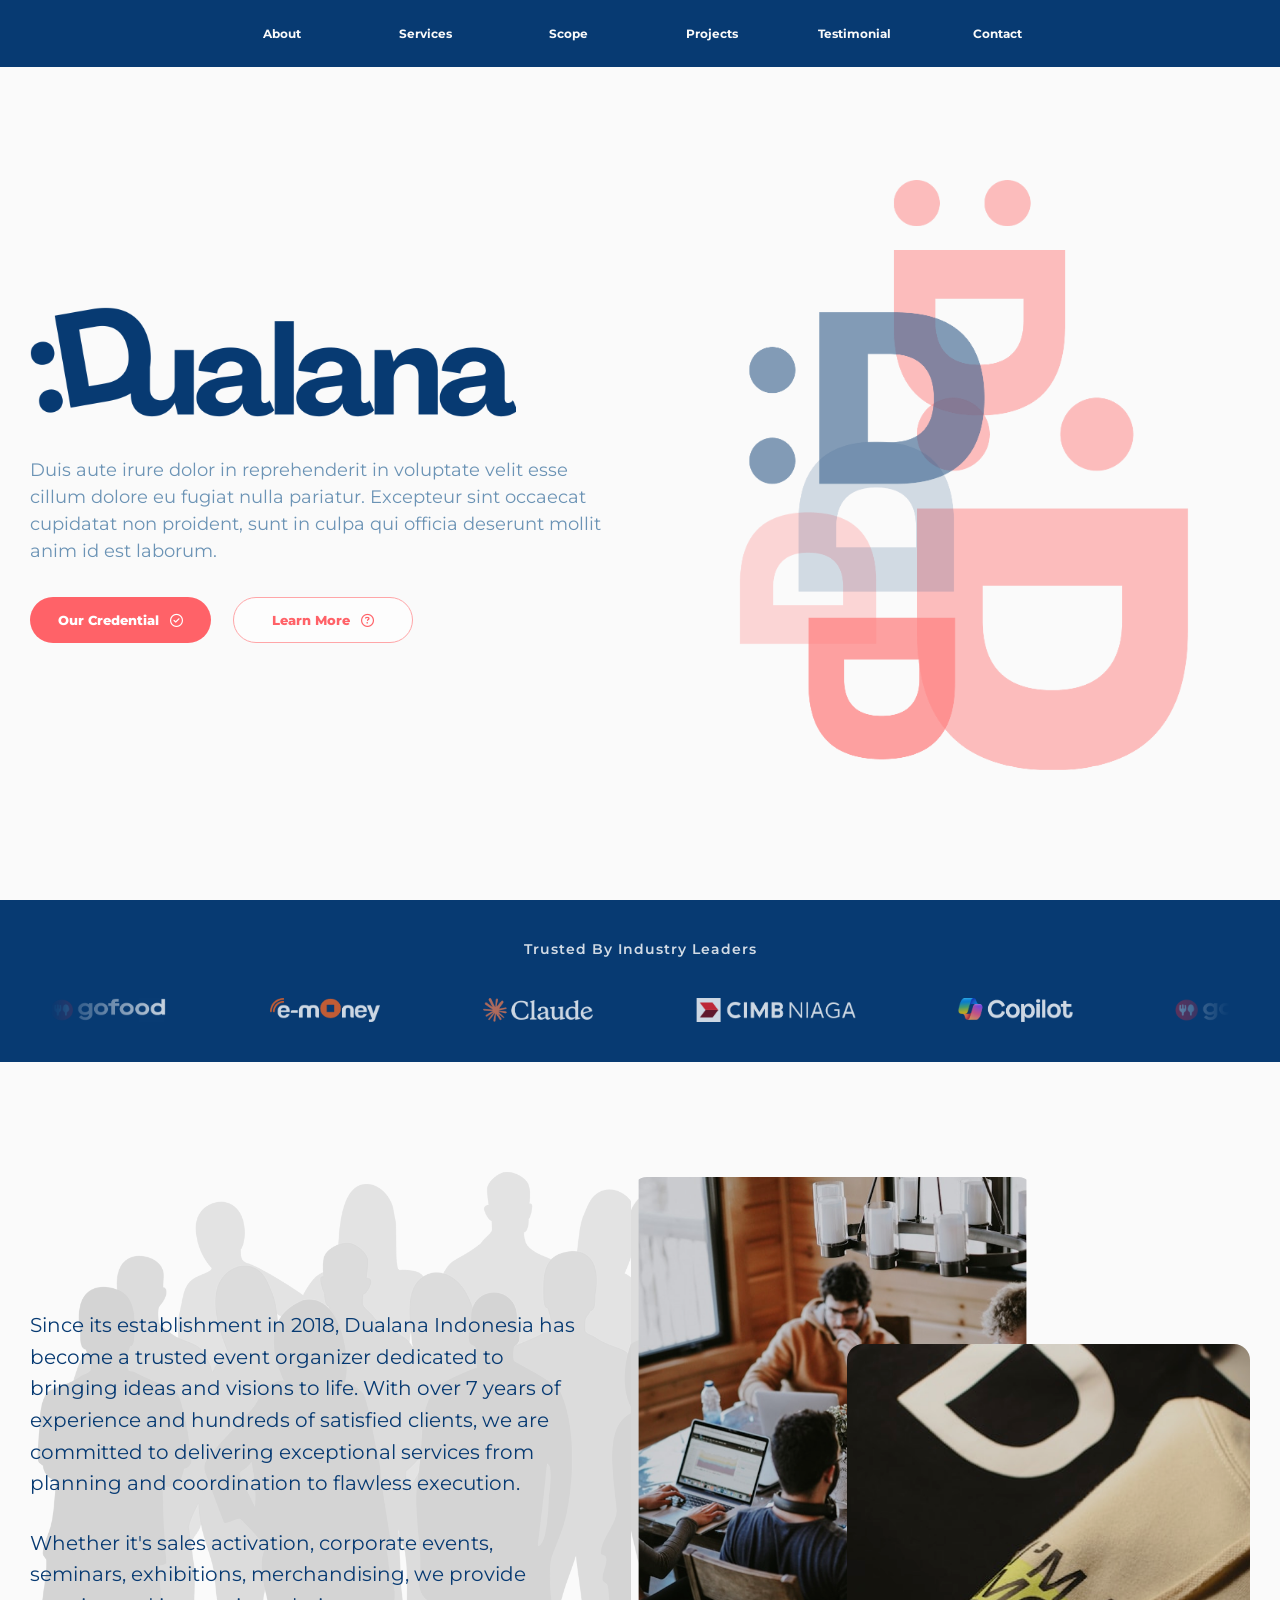
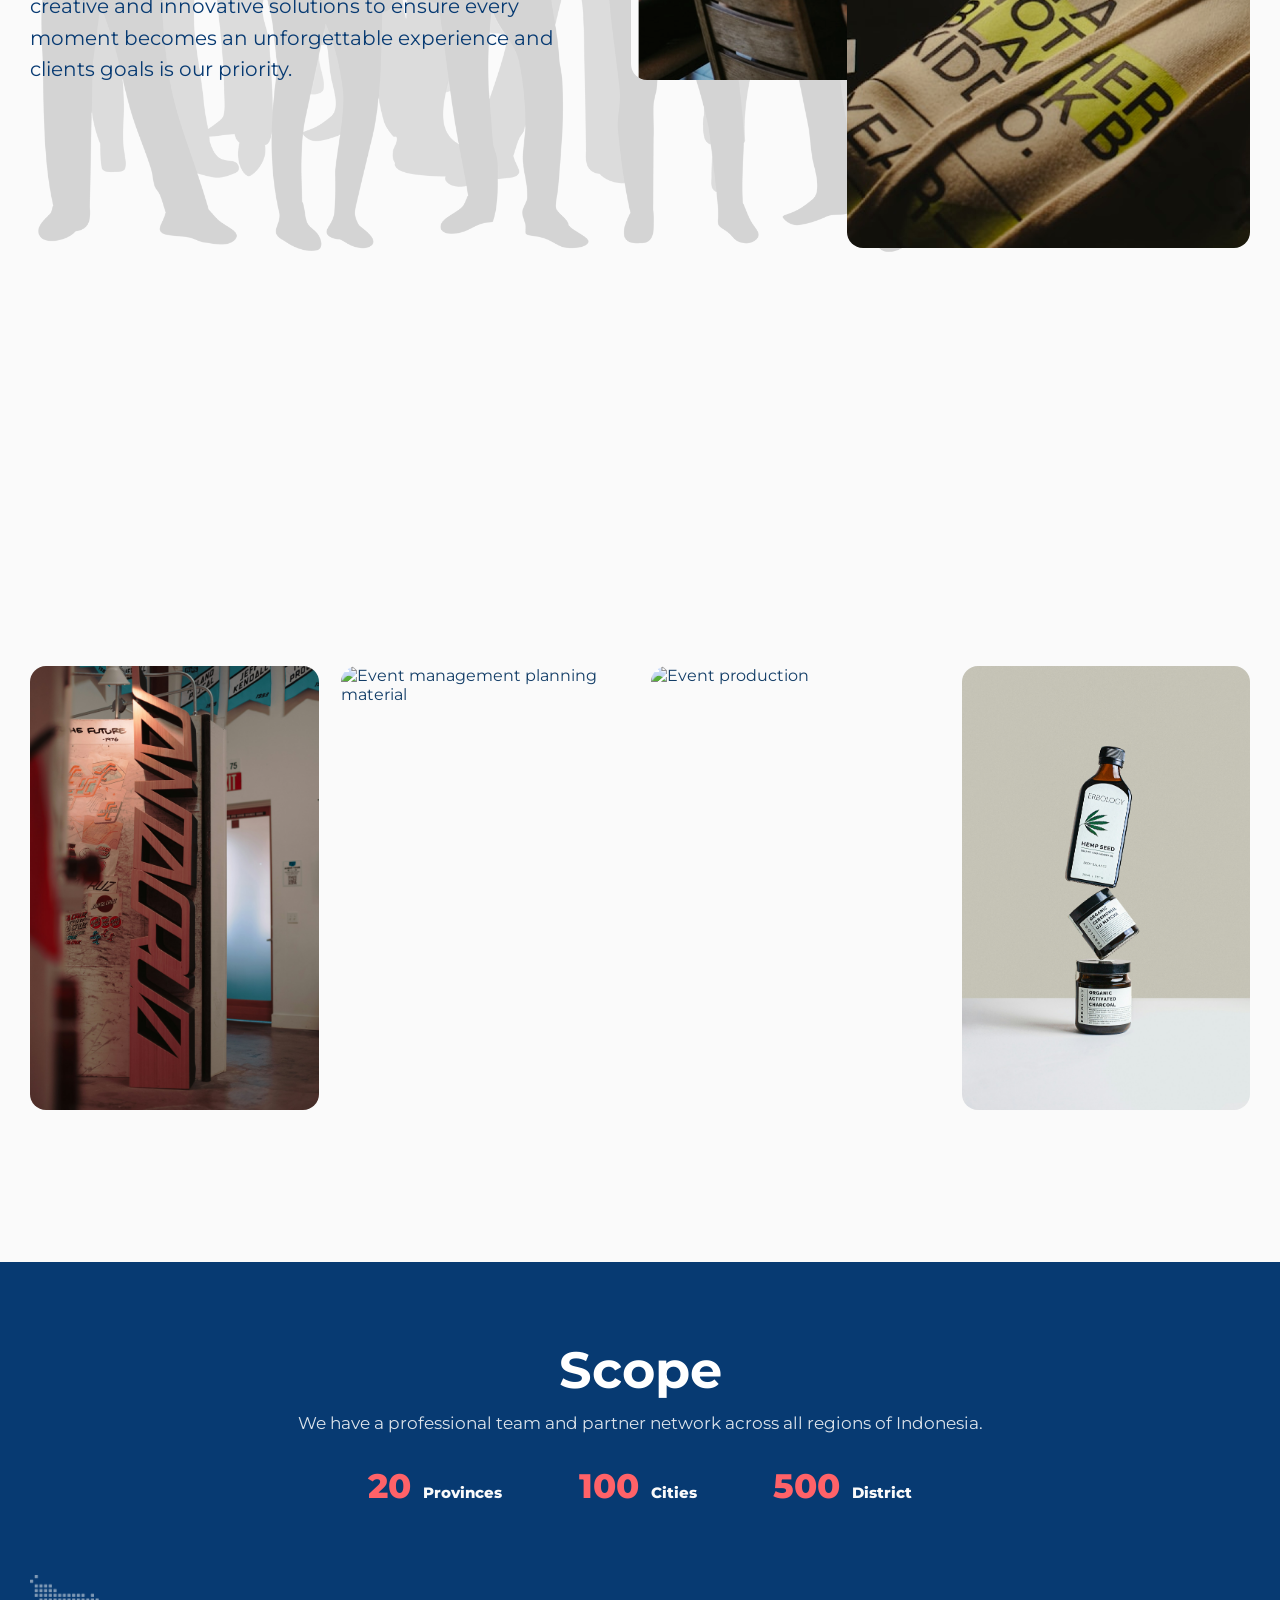
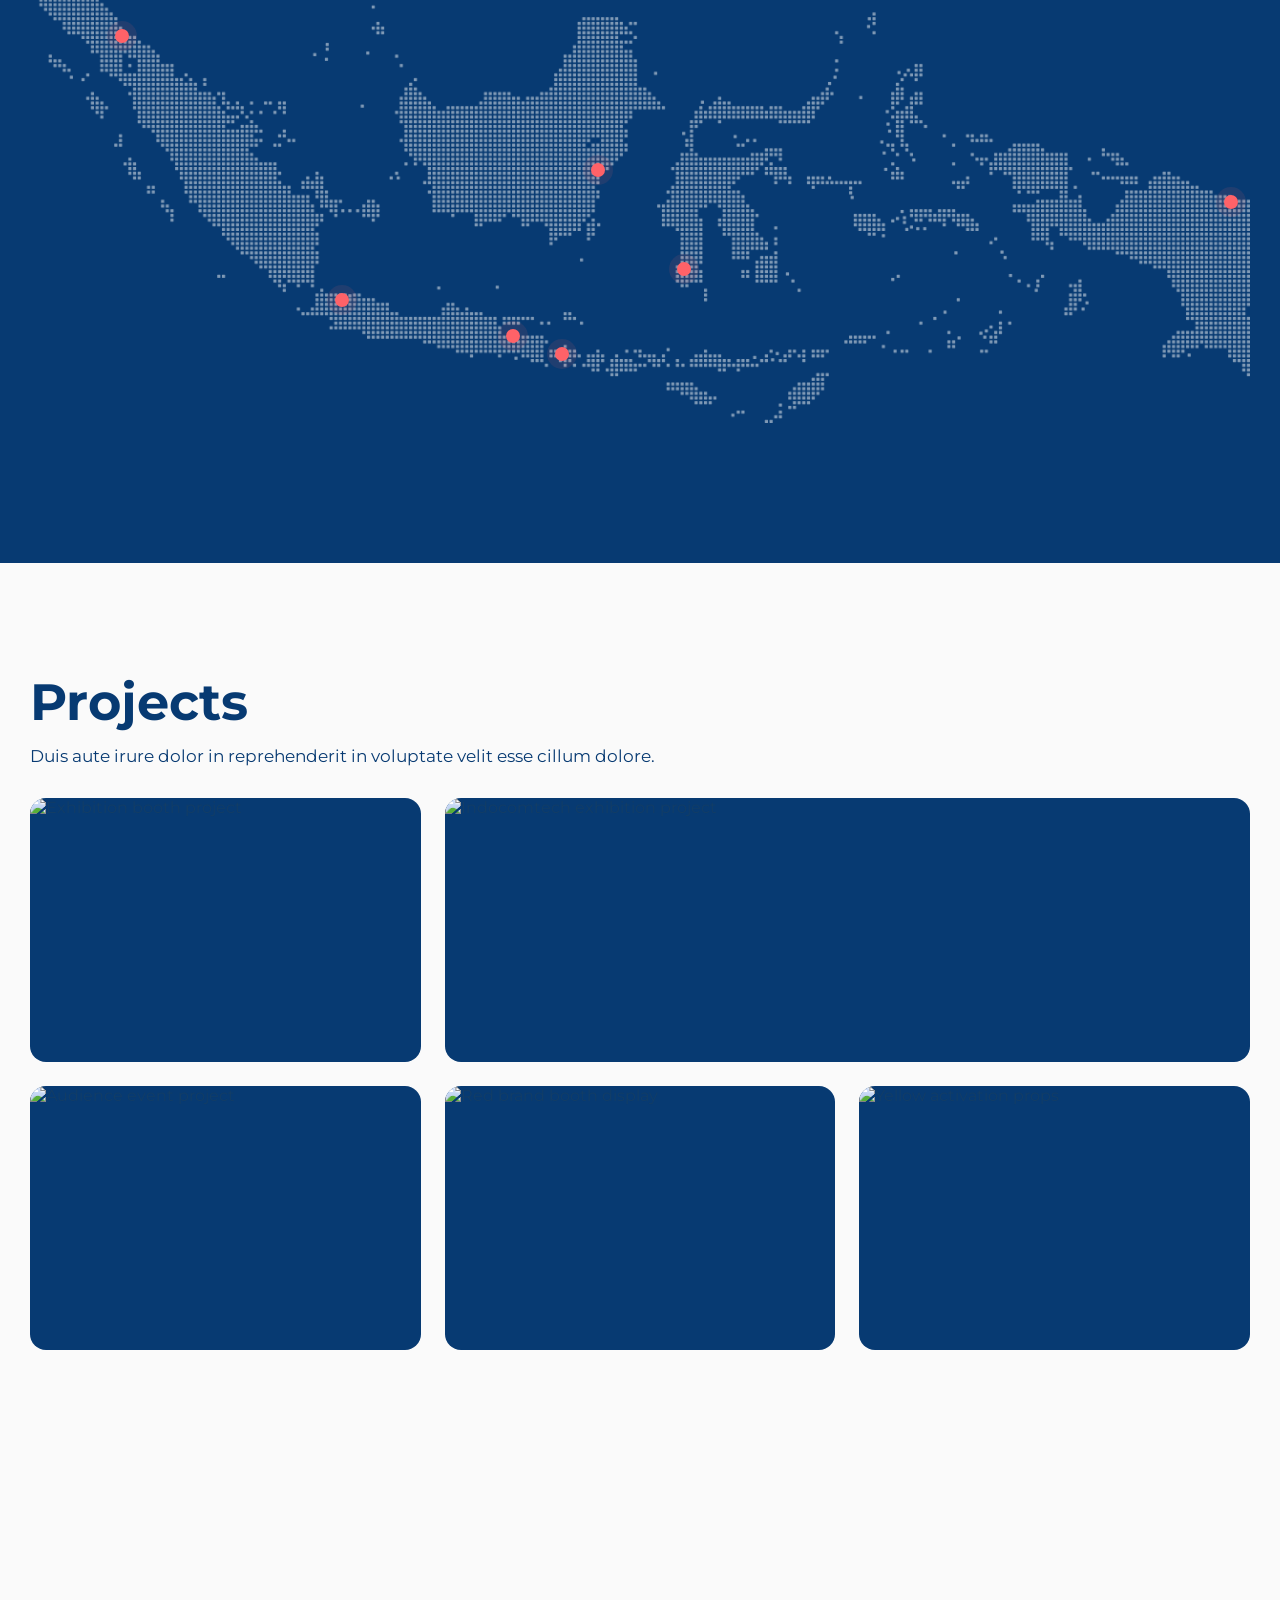
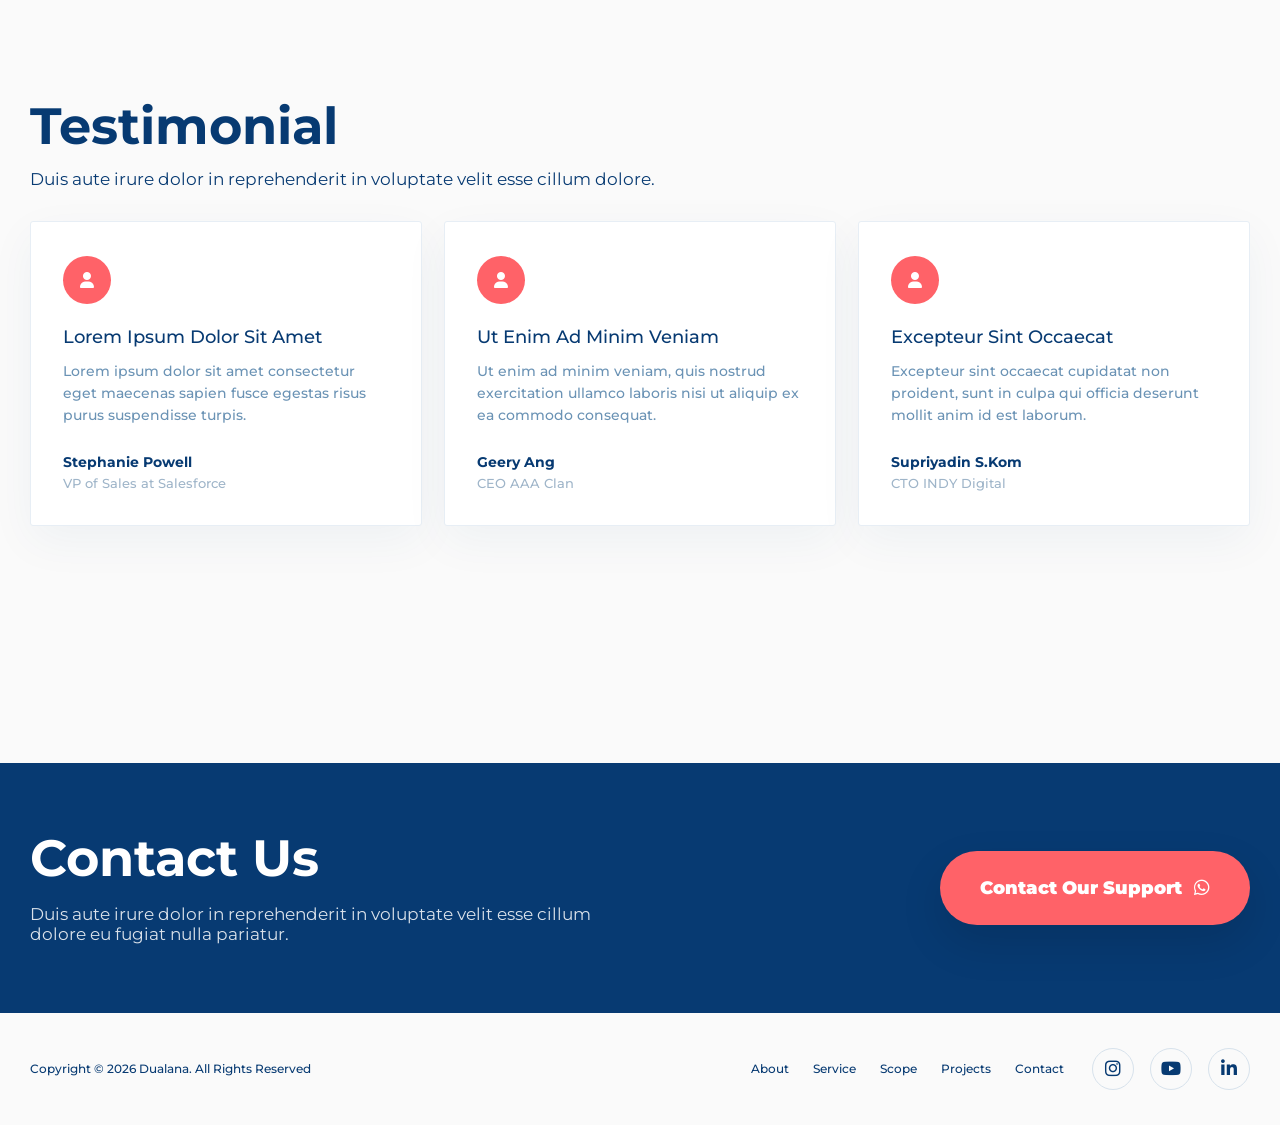
==== commit 4f72246a: "update css responsive" ====
--- a/dualana-site/index.html
+++ b/dualana-site/index.html
@@ -13,6 +13,9 @@
   </head>
   <body>
     <header class="site-header" data-header>
+      <a href="#home" class="mobile-logo">
+        <img src="assets/aset-logowhite.png" alt="Dualana">
+      </a>
       <button class="menu-toggle" type="button" aria-label="Open navigation" aria-expanded="false" data-menu-toggle>
         <span></span>
         <span></span>
@@ -35,8 +38,8 @@
             Duis aute irure dolor in reprehenderit in voluptate velit esse cillum dolore eu fugiat nulla pariatur. Excepteur sint occaecat cupidatat non proident, sunt in culpa qui officia deserunt mollit anim id est laborum.
           </p>
           <div class="hero-actions">
-            <a class="button primary" href="#projects">Our Credential <span aria-hidden="true"><i class="fa-solid fa-chevron-right"></i></span></a>
-            <a class="button secondary" href="#about">Learn More <span aria-hidden="true"><i class="fa-solid fa-chevron-right"></i></span></a>
+            <a class="button primary" href="#projects">Our Credential <span><i class="fa-regular fa-circle-check"></i></span></a>
+            <a class="button secondary" href="#about">Learn More <span><i class="fa-regular fa-circle-question"></i></span></a>
           </div>
         </div>
         <div class="hero-art reveal" aria-hidden="true">
--- a/dualana-site/css/styles.css
+++ b/dualana-site/css/styles.css
@@ -66,6 +66,10 @@
   will-change: transform;
 }
 
+.site-header .mobile-logo {
+  display: none;
+}
+
 .site-header.is-hidden{
   transform: translateY(-100%);
 }
@@ -1026,22 +1030,35 @@
 }
 
 @media (max-width: 980px) {
+
   .site-header {
-    justify-content:flex-end;
+    color:var(--paper);
+    display:flex;
+    justify-content:space-between;
     align-items:center;
     padding:14px 18px;
-    color:var(--paper);
+  }
+
+  .site-header.is-scrolled {
+    background: var(--blue);
+  }
+
+  .site-header.is-scrolled .menu-toggle span {
+    background: var(--paper);
+  }
+
+  .site-header .mobile-logo{
+    display:flex;
+    align-items:center;
+  }
+
+  .site-header .mobile-logo img  {
+    height:34px;
+    width:auto;
+    display:block;
   }
 
   .menu-toggle {
-    /*display:grid;
-    gap:6px;
-    width:44px;
-    height:44px;
-    padding:10px;
-    background:none;
-    border:none;
-    cursor:pointer;*/
     display:flex;
     flex-direction:column;
     justify-content:center;
@@ -1078,10 +1095,6 @@
 
   .menu-toggle.is-active span:nth-child(2){
     transform:rotate(-45deg);
-  }
-
-  .site-header.is-scrolled .menu-toggle span{
-    background:var(--blue);
   }
 
   .nav-links {
@@ -1154,6 +1167,10 @@
   .service-grid,
   .testimonial-grid {
     grid-template-columns: 1fr;
+  }
+
+  .about-copy p {
+    font-size: 14px;
   }
 
   .about-media {
@@ -1518,9 +1535,9 @@
 }
 
 @media (max-width: 640px) {
-  .section-wrap {
+  /*.section-wrap {
     width: min(100% - 28px, 1220px);
-  }
+  }*/
 
   .hero {
     max-height: 100%;
@@ -1559,12 +1576,27 @@
   }
 
   .about {
-    padding: 92px 0 72px;
     scroll-margin-top:90px;
+    background-position: center top;
+    padding: 40px 0;
   }
 
   .about-media {
-    min-height: 430px;
+    min-height: 100%;
+    width: 100%;
+  }
+
+  .about-media .photo-main {
+    left: 0;
+    width: 65%;
+    height: 65%;
+  }
+
+  .about-media .photo-tall {
+    top: 25%;
+    right: 0;
+    width: 65%;
+    height: 65%;
   }
 
   .photo-main {
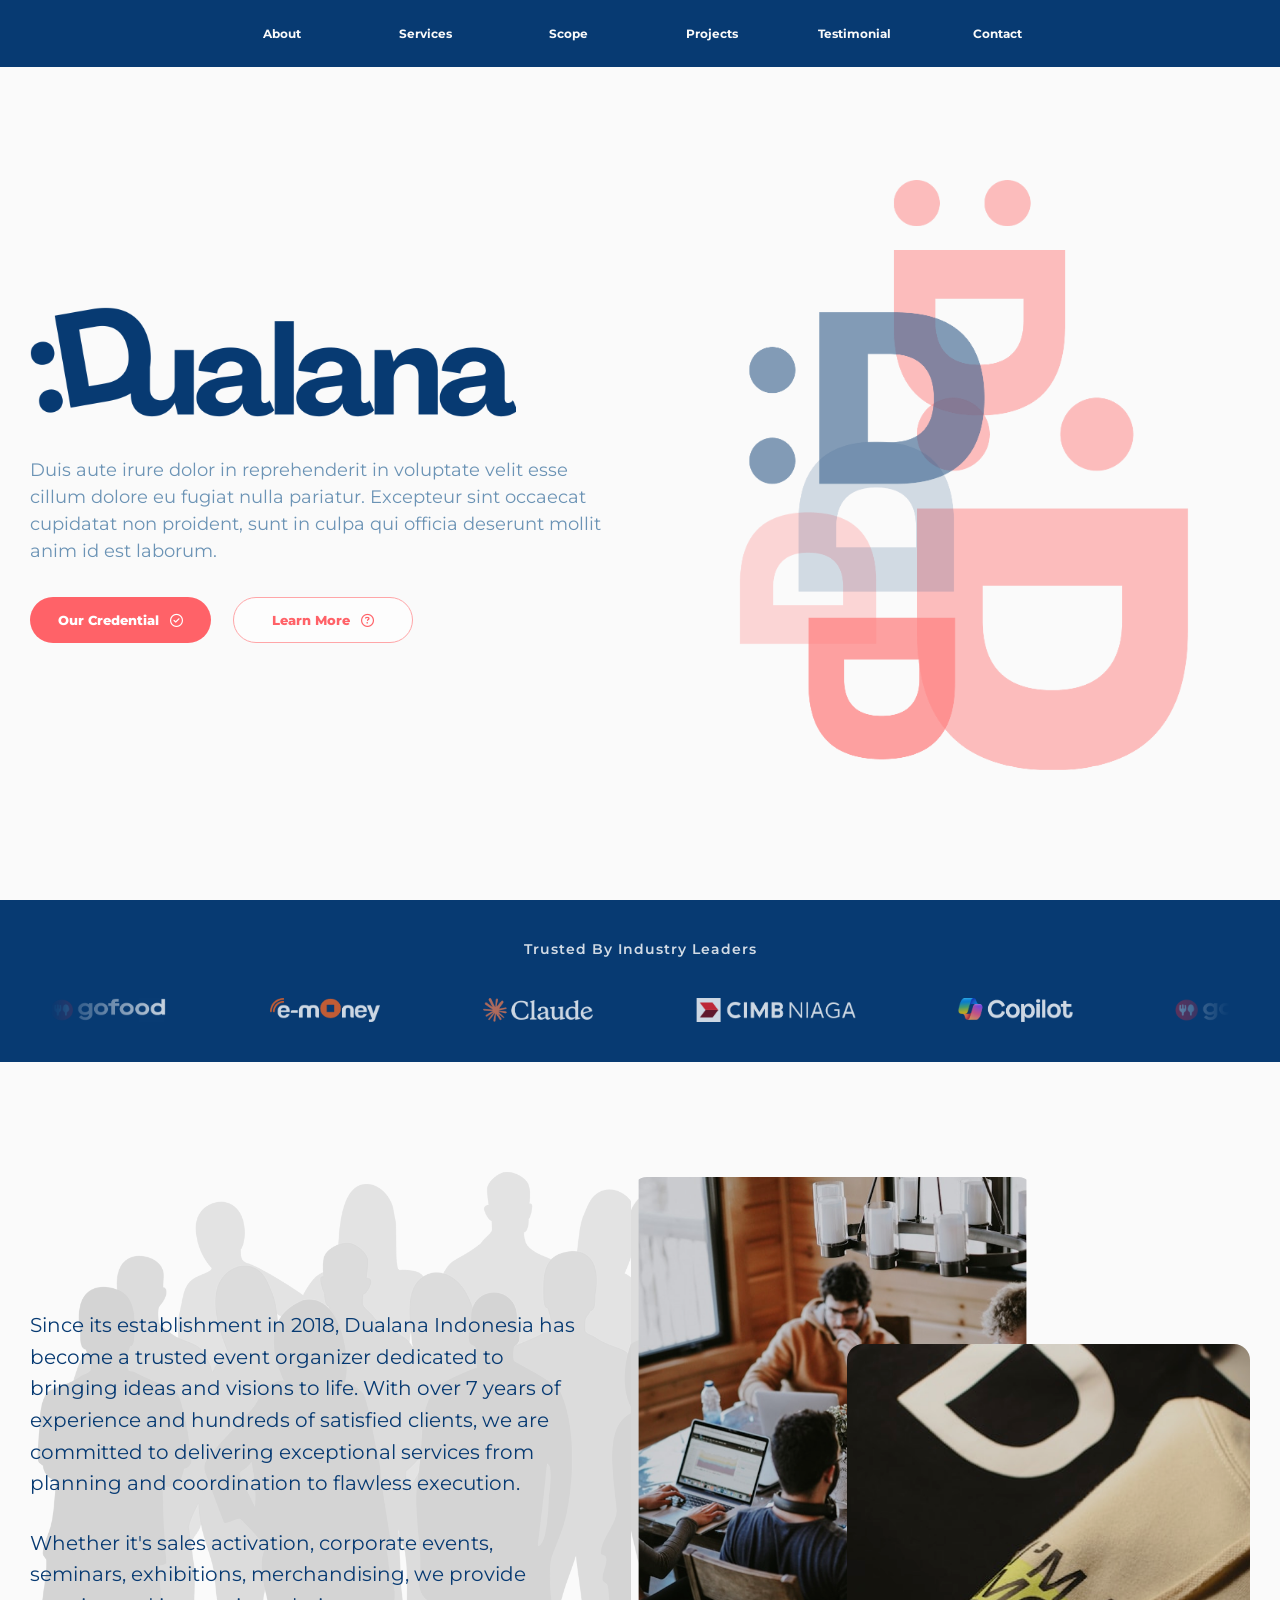
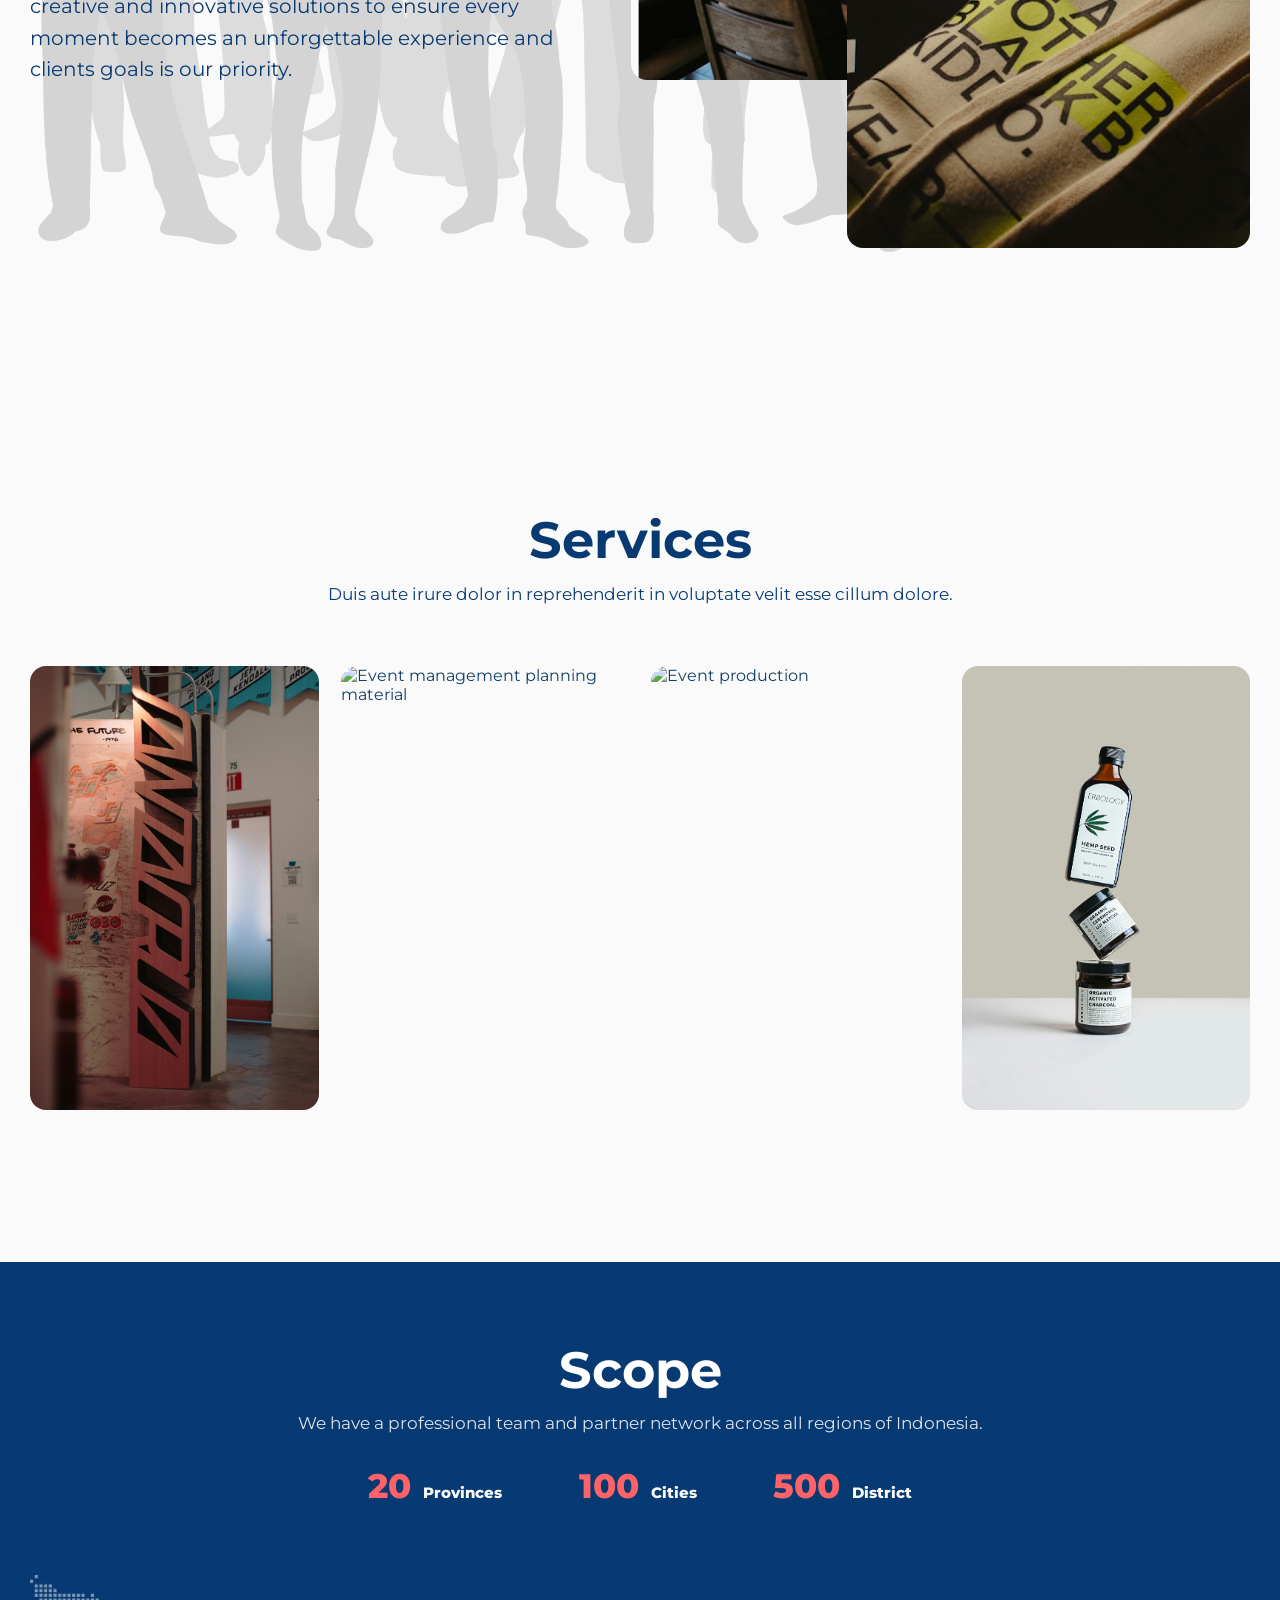
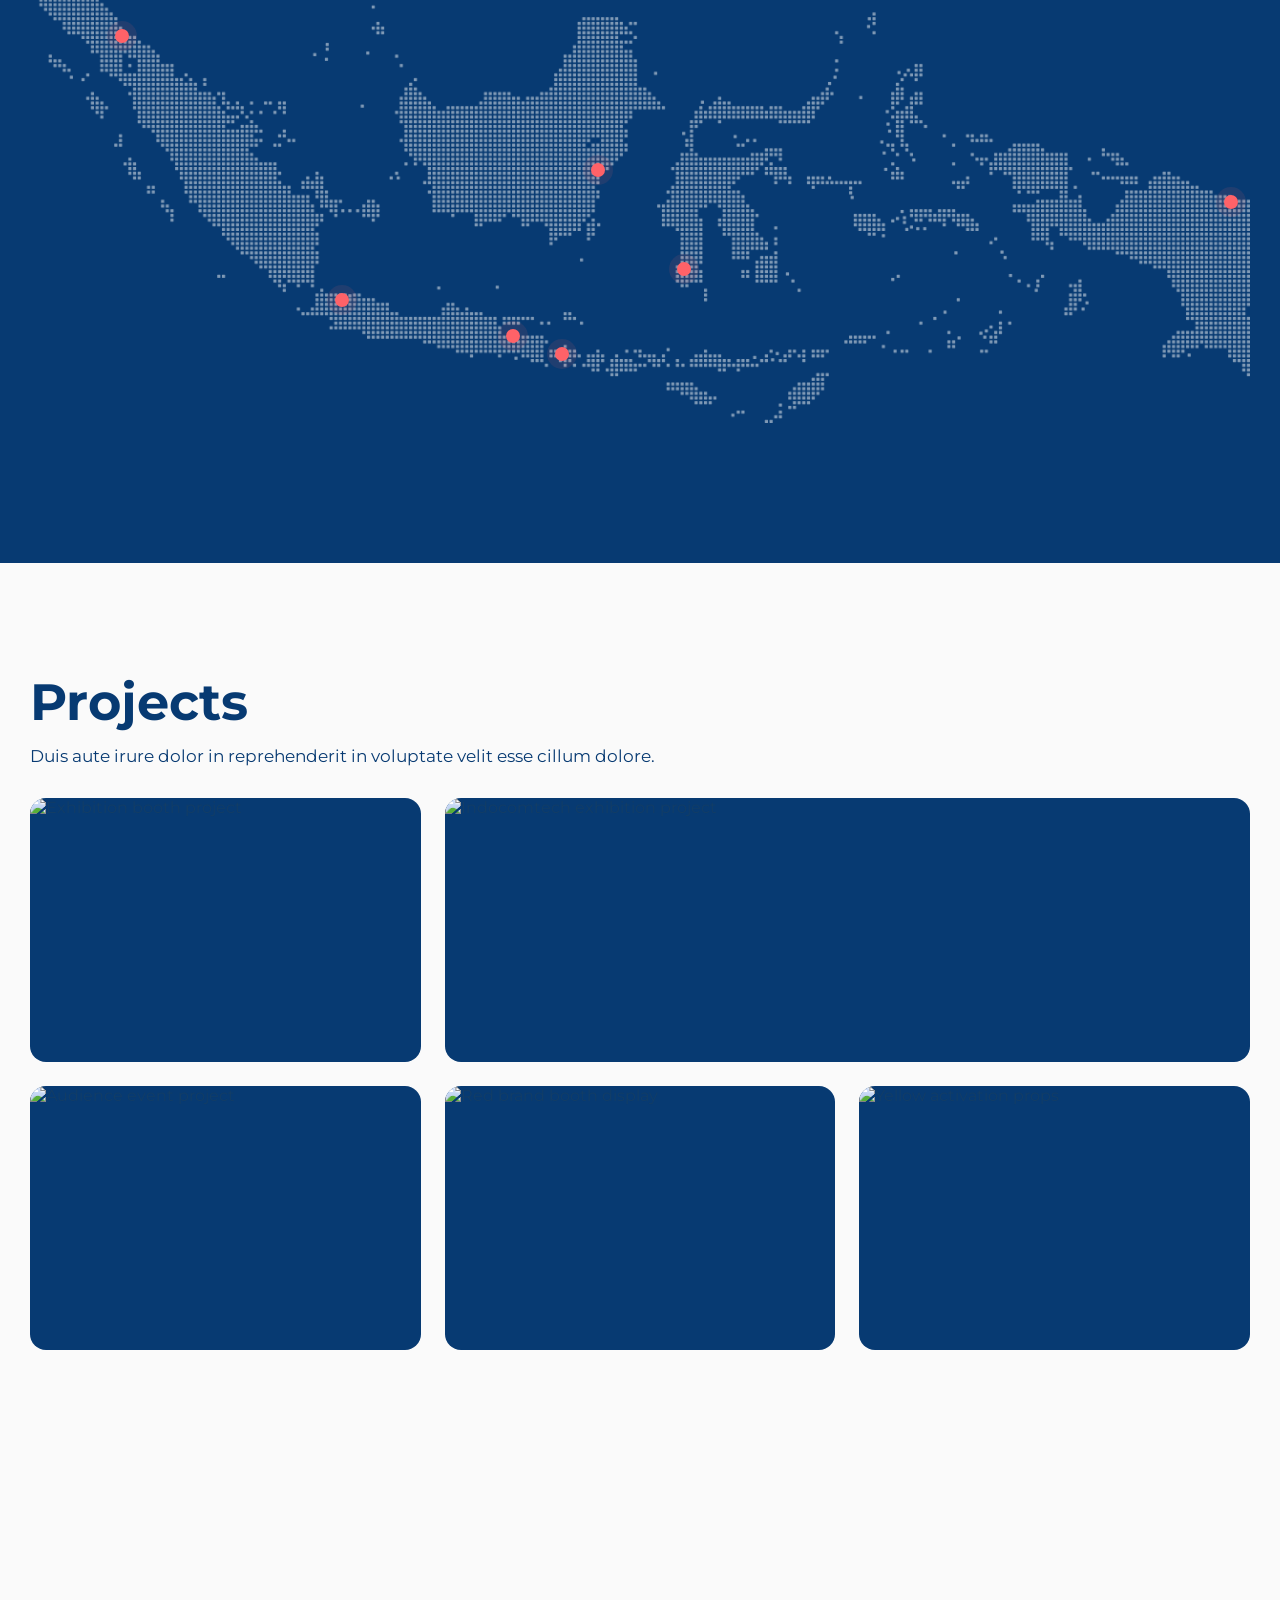
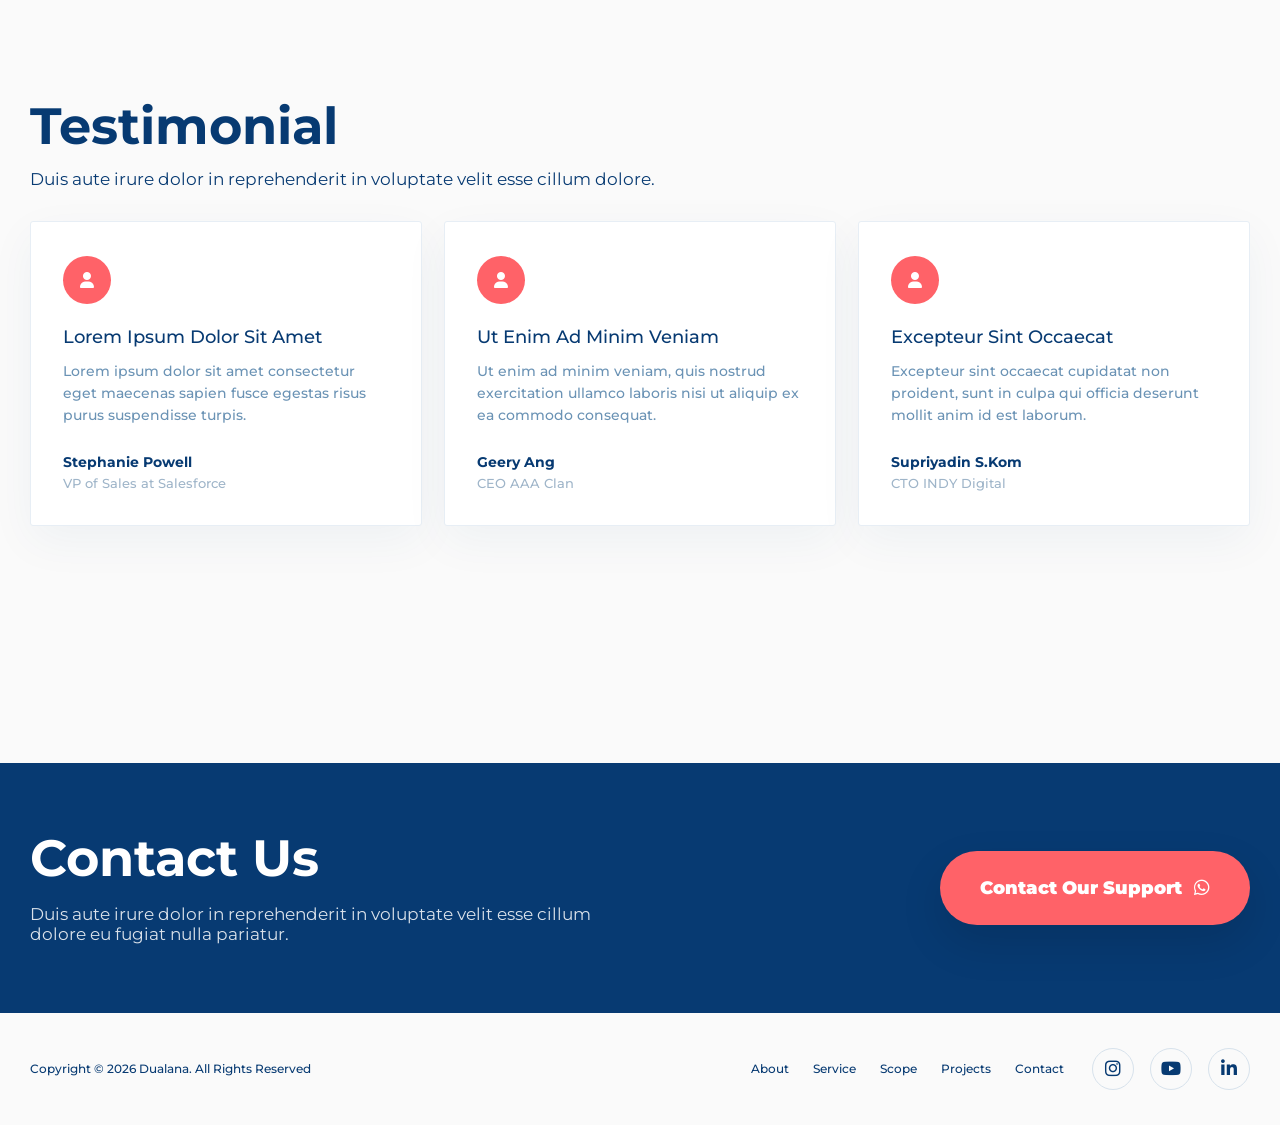
==== commit 3fb1c177: "update css responsive lagi" ====
--- a/dualana-site/index.html
+++ b/dualana-site/index.html
@@ -14,7 +14,7 @@
   <body>
     <header class="site-header" data-header>
       <a href="#home" class="mobile-logo">
-        <img src="assets/aset-logowhite.png" alt="Dualana">
+        <img src="assets/aset-simbol.png" alt="Dualana">
       </a>
       <button class="menu-toggle" type="button" aria-label="Open navigation" aria-expanded="false" data-menu-toggle>
         <span></span>
--- a/dualana-site/css/styles.css
+++ b/dualana-site/css/styles.css
@@ -1047,7 +1047,7 @@
     background: var(--paper);
   }
 
-  .site-header .mobile-logo{
+  .site-header .mobile-logo {
     display:flex;
     align-items:center;
   }
@@ -1579,6 +1579,7 @@
     scroll-margin-top:90px;
     background-position: center top;
     padding: 40px 0;
+    height: 100vh;
   }
 
   .about-media {
@@ -1587,13 +1588,14 @@
   }
 
   .about-media .photo-main {
+    top: 0;
     left: 0;
     width: 65%;
     height: 65%;
   }
 
   .about-media .photo-tall {
-    top: 25%;
+    bottom: 0;
     right: 0;
     width: 65%;
     height: 65%;
@@ -1621,6 +1623,31 @@
 
   .service-card {
     min-height: 430px;
+  }
+
+  .scope {
+    min-height: 100%;
+  }
+
+  .metrics {
+    display: flex;
+    justify-content: center;
+    padding: 24px 0;
+    gap: 40px;
+  }
+
+  .metrics strong {
+    font-weight: 700;
+    width: min-content;
+  }
+
+  .metrics  span {
+    margin: 0;
+  }
+
+  .scope-map .pin {
+    width: 8px;
+    height: 8px;
   }
 
   .project-tile,
@@ -1833,7 +1860,6 @@
   @media (max-width:560px){
     .grid{grid-template-columns:1fr;}
     .card{aspect-ratio:1.2/1;}
-    .services{padding:64px 20px 80px;}
   }
 
   @media (prefers-reduced-motion: reduce){
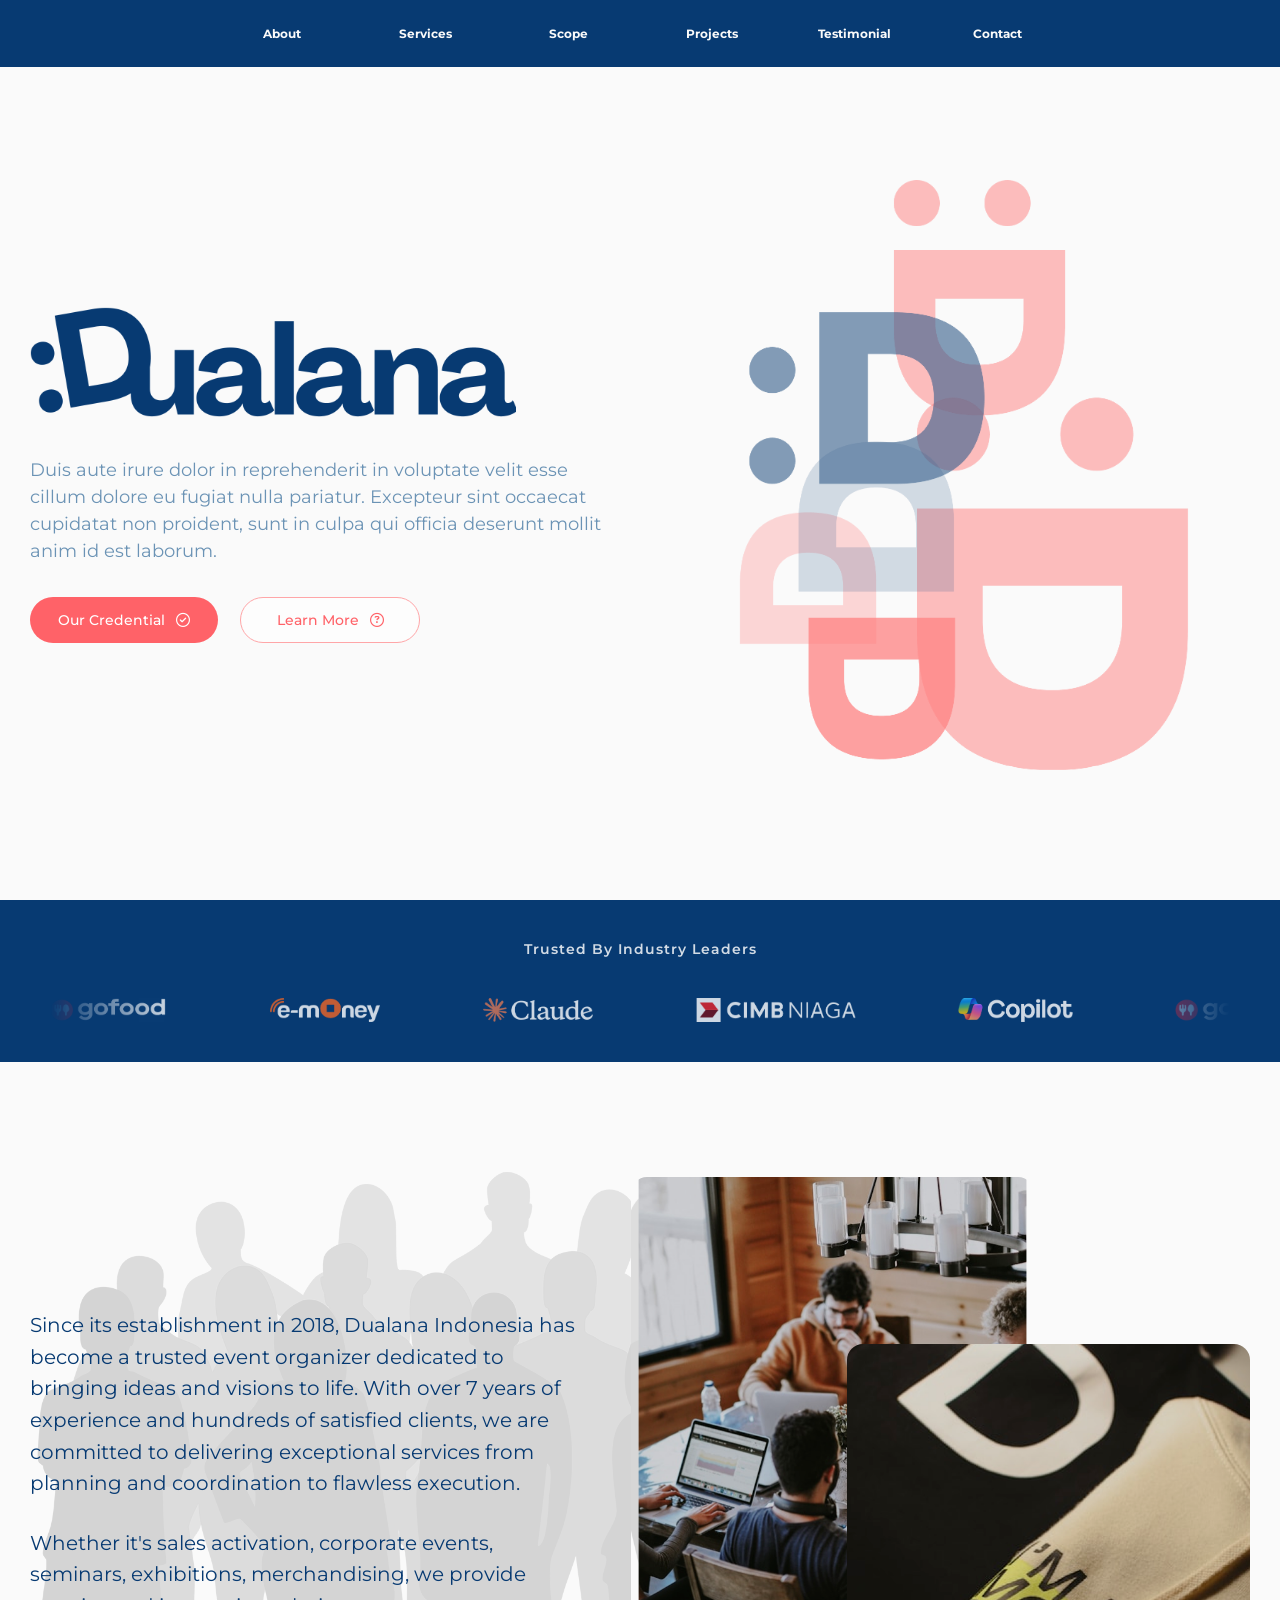
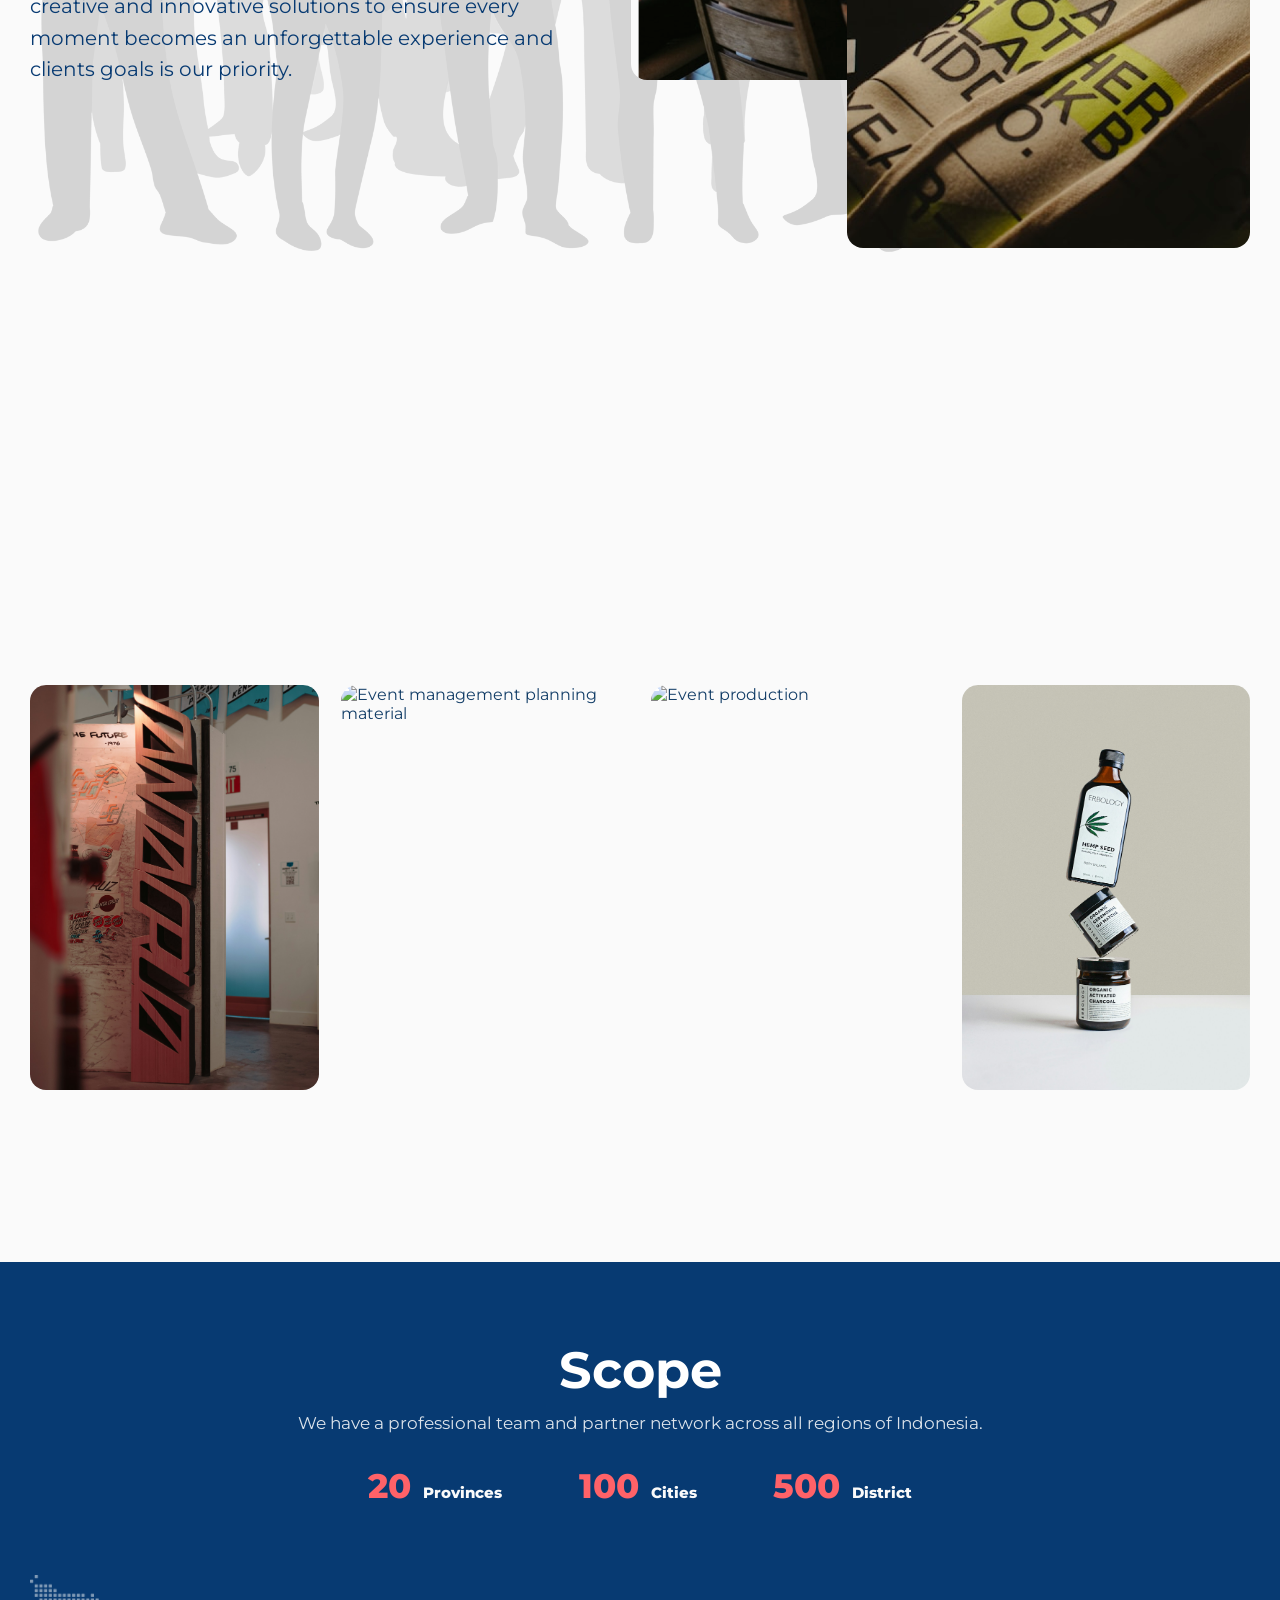
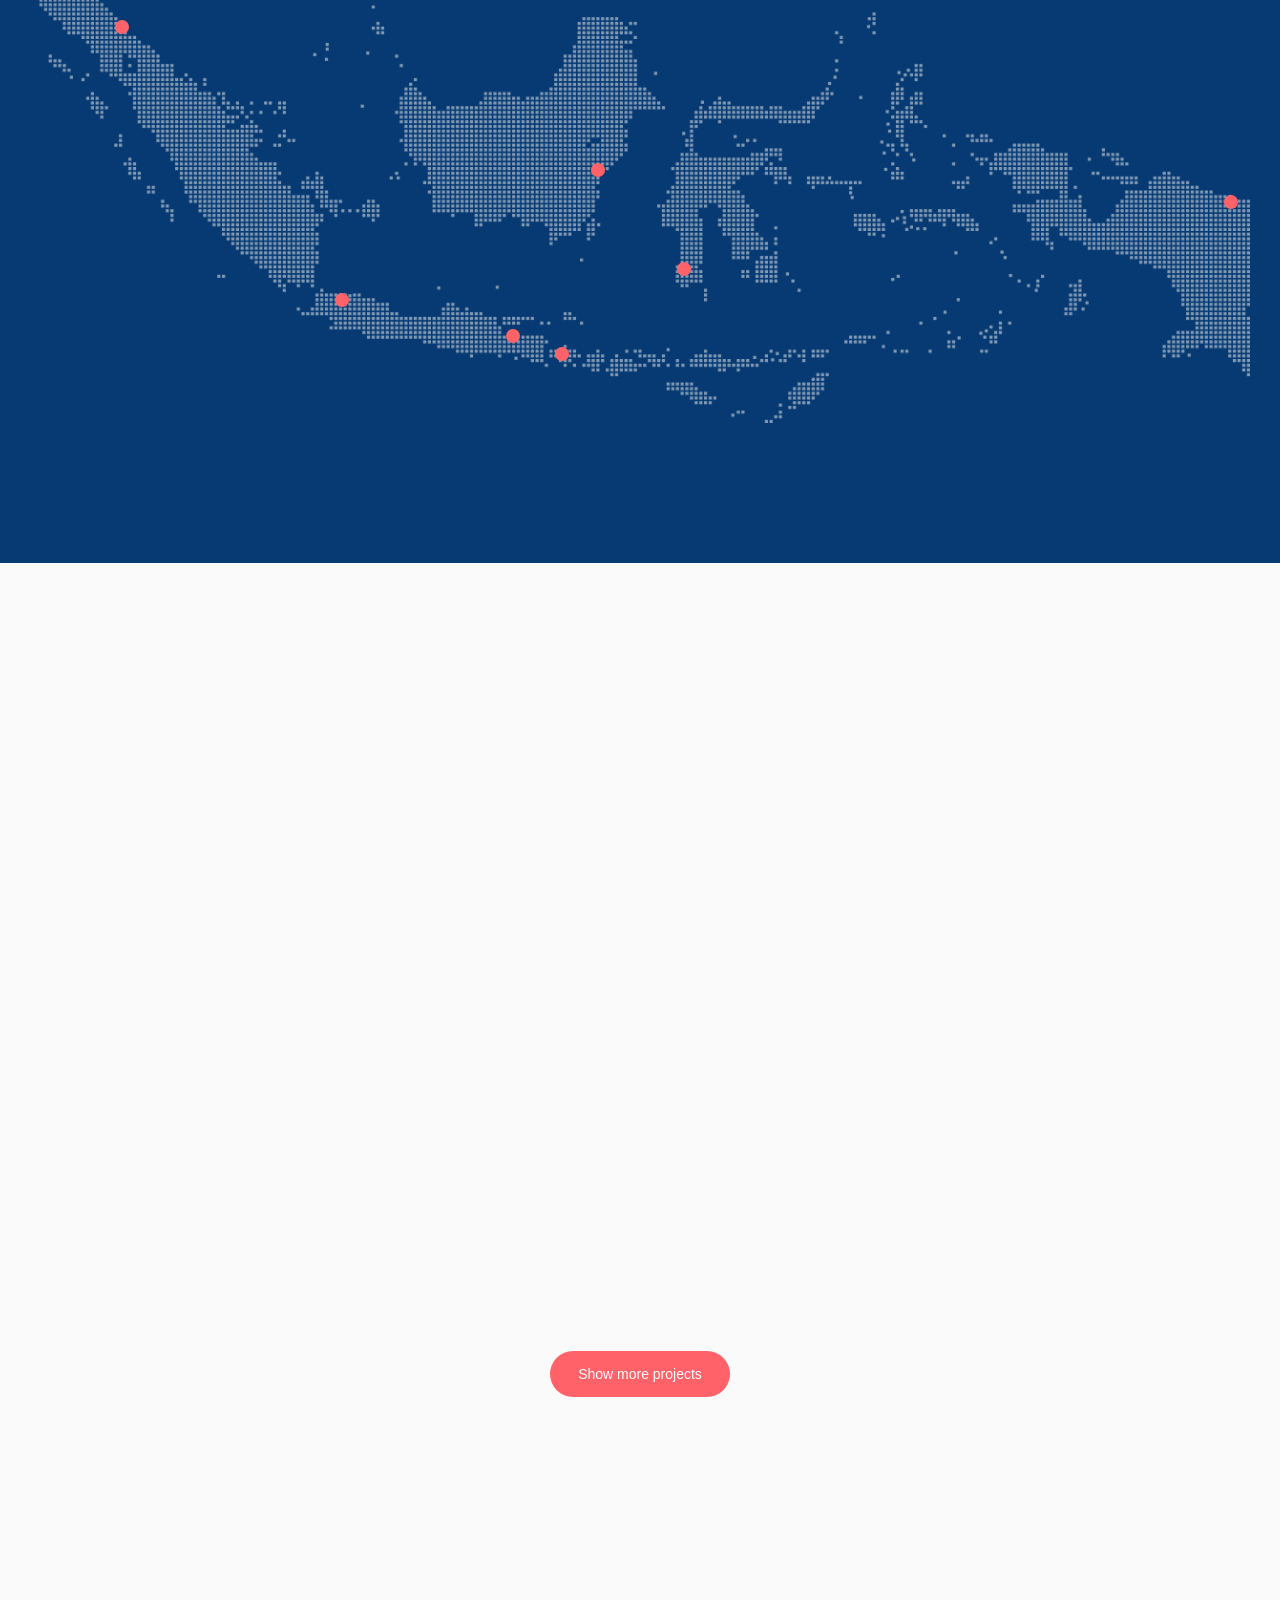
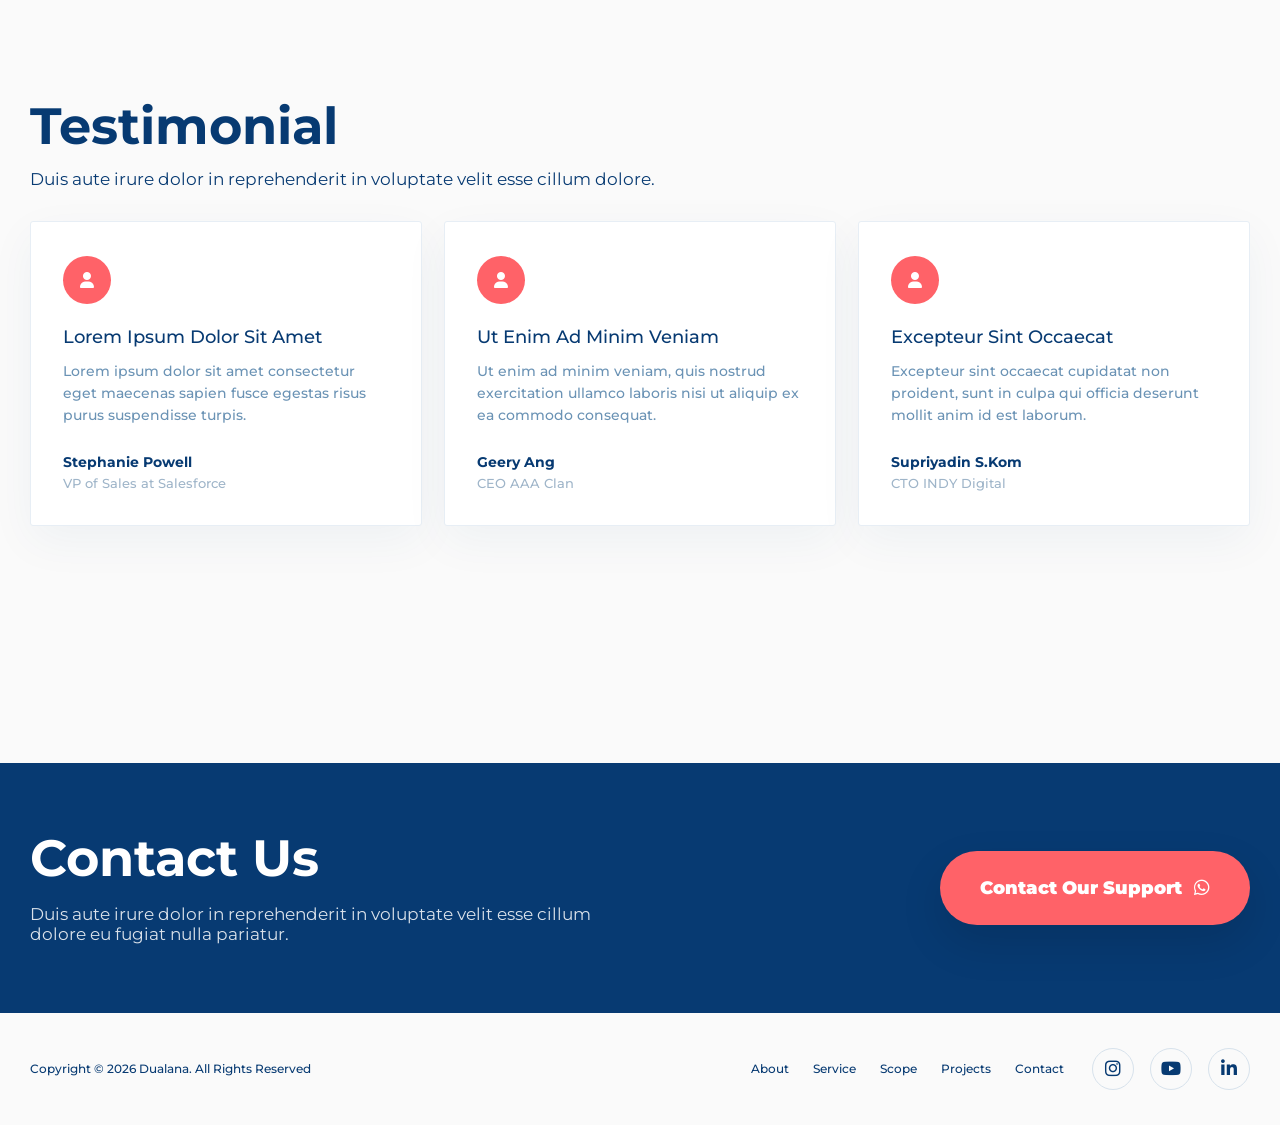
==== commit d978ff96: "update dualana maps and project" ====
--- a/dualana-site/index.html
+++ b/dualana-site/index.html
@@ -136,66 +136,65 @@
           </div>
           
           <div class="scope-map">
-            <span class="pin pin-medan"></span>
-            <span class="pin pin-jakarta"></span>
-            <span class="pin pin-balikpapan"></span>
-            <span class="pin pin-makasar"></span>
-            <span class="pin pin-surabaya"></span>
-            <span class="pin pin-denpasar"></span>
-            <span class="pin pin-jayapura"></span>
+            <div>
+              <div class="pin-point" style="left: 7%;top: 10%">
+                <span class="popover">
+                  <strong>Sumatra Utara</strong>
+                  <small>Medan</small>
+                </span>
+              </div>
+            </div>
+            <div>
+              <div class="pin-point" style="left: 25%; top: 71%;">
+                <span class="popover">
+                  <strong>DKI Jakarta</strong>
+                  <small>Jakarta Selatan</small>
+                </span>
+              </div>
+            </div>
+            <div>
+              <div class="pin-point" style="left: 46%; top: 42%;">
+                <span class="popover">
+                  <strong>Kalimantan Timur</strong>
+                  <small>Balikpapan</small>
+                </span>
+              </div>
+            </div>
+            <div>
+              <div class="pin-point" style="left: 39%; top: 79%;">
+                <span class="popover">
+                  <strong>JawaTimur</strong>
+                  <small>Surabaya</small>
+                </span>
+              </div>
+            </div>
+            <div>
+              <div class="pin-point" style="left: 53%; top: 64%;">
+                <span class="popover">
+                  <strong>Sulawesi Selatan</strong>
+                  <small>Makasar</small>
+                </span>
+              </div>
+            </div>
+            <div>
+              <div class="pin-point" style="left: 43%; top: 83%;">
+                <span class="popover">
+                  <strong>Bali</strong>
+                  <small>Denpasar</small>
+                </span>
+              </div>
+            </div>
+            <div>
+              <div class="pin-point" style="right: 1%;top: 49%;">
+                <span class="popover">
+                  <strong>Papua</strong>
+                  <small>Jayapura</small>
+                </span>
+              </div>
+            </div>
 
             <img src="assets/aset-peta.png" alt="Indonesia Map" usemap="#indonesia-map" class="indonesia-map">
-
-            <map name="indonesia-map">
-              <area shape="circle"
-                coords="89,53,10"
-                href="#"
-                alt="Medan"
-                data-city="Medan"
-                data-region="Sumatera Utara">
-              <area shape="circle"
-                coords="308,316,10"
-                href="#"
-                alt="Jakarta"
-                data-city="Jakarta"
-                data-region="DKI Jakarta">
-              <area shape="circle"
-                coords="476,356,10"
-                href="#"
-                alt="Surabaya"
-                data-city="Surabaya"
-                data-region="Jawa Timur">
-              <area shape="circle"
-                coords="569,188,10"
-                href="#"
-                alt="Balikpapan"
-                data-city="Balikpapan"
-                data-region="Kalimantan Timur">
-              <area shape="circle"
-                coords="652,286,10"
-                href="#"
-                alt="Makassar"
-                data-city="Makassar"
-                data-region="Sulawesi Selatan">
-              <area shape="circle"
-                coords="529,373,10"
-                href="#"
-                alt="Denpasar"
-                data-city="Denpasar"
-                data-region="Bali">
-              <area shape="circle"
-                coords="1198,218,10"
-                href="#"
-                alt="Jayapura"
-                data-city="Jayapura"
-                data-region="Papua">
-            </map>
-
-            <div id="mapPopup" class="map-popup">
-              <h4 id="popupCity"></h4>
-              <p id="popupRegion"></p>
-            </div>
-
+      
           </div>
         </div>
       </section>
@@ -206,7 +205,7 @@
           <p>Duis aute irure dolor in reprehenderit in voluptate velit esse cillum dolore.</p>
         </div>
         <div class="project-grid">
-          <article class="project-tile project-1 reveal"
+          <article class="project-tile project-main project-item reveal"
             data-title="Lorem Ipsum" 
             data-description="Lorem ipsum dolor sit amet, consectetur adipiscing elit, sed do eiusmod tempor incididunt ut labore et dolore magna aliqua. Ut enim ad minim veniam, quis nostrud exercitation ullamco laboris nisi ut aliquip"
             data-gallery='[
@@ -222,7 +221,7 @@
               <button class="project-btn" type="button"> View Project</button>
             </div>
           </article>
-          <article class="project-tile project-2 reveal" 
+          <article class="project-tile project-wide project-item reveal" 
             data-title="ABC Festival" 
             data-description="Lorem ipsum dolor sit amet, consectetur adipiscing elit, sed do eiusmod tempor incididunt ut labore et dolore magna aliqua. Ut enim ad minim veniam, quis nostrud exercitation ullamco laboris nisi ut aliquip"
             data-gallery='[
@@ -238,7 +237,7 @@
               <button class="project-btn" type="button">View Project</button>
             </div>
           </article>
-          <article class="project-tile project-3 reveal"
+          <article class="project-tile project-left project-item reveal"
             data-title="Indocomtech" 
             data-description="Lorem ipsum dolor sit amet, consectetur adipiscing elit, sed do eiusmod tempor incididunt ut labore et dolore magna aliqua. Ut enim ad minim veniam, quis nostrud exercitation ullamco laboris nisi ut aliquip"
             data-gallery='[
@@ -249,12 +248,12 @@
             ]'>
             <img src="assets/imgprojects3.png" alt="Audience event project">
             <div class="project-overlay">
-              <h3></h3>
+              <h3>Lipsum Fest</h3>
               <p>Entrance Gate</p>
               <button class="project-btn" type="button">View Project</button>
             </div>
           </article>
-          <article class="project-tile project-4 reveal"
+          <article class="project-tile project-middle project-item reveal"
             data-title="Indocomtech" 
             data-description="Lorem ipsum dolor sit amet, consectetur adipiscing elit, sed do eiusmod tempor incididunt ut labore et dolore magna aliqua. Ut enim ad minim veniam, quis nostrud exercitation ullamco laboris nisi ut aliquip"
             data-gallery='[
@@ -270,7 +269,7 @@
               <button class="project-btn" type="button">View Project</button>
             </div>
           </article>
-          <article class="project-tile project-5 reveal"
+          <article class="project-tile project-right project-item reveal"
             data-title="Indocomtech" 
             data-description="Lorem ipsum dolor sit amet..."
             data-gallery='[
@@ -286,7 +285,62 @@
               <button class="project-btn" type="button">View Project</button>
             </div>
           </article>
-        </div>
+
+          <article class="project-tile project-item project-extra project-standard reveal"
+            data-title="Indocomtech" 
+            data-description="Lorem ipsum dolor sit amet..."
+            data-gallery='[
+              "assets/imgprojects1.png",
+              "assets/imgprojects2.png",
+              "assets/imgprojects3.png",
+              "assets/imgprojects4.png"
+            ]'>
+            <img src="assets/imgprojects5.png" alt="Yellow activation props">
+            <div class="project-overlay">
+              <h3>Indocomtech</h3>
+              <p>Portable Booth • Backwall • Entrance Gate</p>
+              <button class="project-btn" type="button">View Project</button>
+            </div>
+          </article>
+          <article class="project-tile project-item project-extra project-standard reveal"
+            data-title="Indocomtech" 
+            data-description="Lorem ipsum dolor sit amet..."
+            data-gallery='[
+              "assets/imgprojects1.png",
+              "assets/imgprojects2.png",
+              "assets/imgprojects3.png",
+              "assets/imgprojects4.png"
+            ]'>
+            <img src="assets/imgprojects5.png" alt="Yellow activation props">
+            <div class="project-overlay">
+              <h3>Indocomtech</h3>
+              <p>Portable Booth • Backwall • Entrance Gate</p>
+              <button class="project-btn" type="button">View Project</button>
+            </div>
+          </article>
+          <article class="project-tile project-item project-extra project-standard reveal"
+            data-title="Indocomtech" 
+            data-description="Lorem ipsum dolor sit amet..."
+            data-gallery='[
+              "assets/imgprojects1.png",
+              "assets/imgprojects2.png",
+              "assets/imgprojects3.png",
+              "assets/imgprojects4.png"
+            ]'>
+            <img src="assets/imgprojects5.png" alt="Yellow activation props">
+            <div class="project-overlay">
+              <h3>Indocomtech</h3>
+              <p>Portable Booth • Backwall • Entrance Gate</p>
+              <button class="project-btn" type="button">View Project</button>
+            </div>
+          </article>
+
+        </div>
+
+        <div class="project-action">
+            <button id="toggleProjects" class="button primary">Show more projects</button>
+        </div>
+
       </section>
 
       <section class="testimonials section-wrap" id="testimonials">
--- a/dualana-site/css/styles.css
+++ b/dualana-site/css/styles.css
@@ -175,16 +175,16 @@
   min-height: 46px;
   padding: 0 28px;
   border-radius: 999px;
-  font-size: 13px;
-  font-weight: 800;
+  font-size: 14px;
+  font-weight: 500;
   min-width: 180px;
 }
 
 .button.primary {
   color: var(--white);
   background: var(--coral);
-  /*box-shadow: 0 18px 34px rgba(255, 98, 104, .28);*/
   box-shadow: none;
+  border: none;
 }
 
 .button.secondary {
@@ -596,22 +596,69 @@
   mix-blend-mode: screen;
 }
 
-.pin {
-  position: absolute;
+
+
+.pin-point {
   width: 14px;
   height: 14px;
   border-radius: 50%;
   background: var(--coral);
-  box-shadow: 0 0 0 8px rgba(255, 98, 104, .1);
-}
-
-.pin-medan { left: 7%; top: 12%; }
-.pin-jakarta { left: 25%; bottom: 26%; }
-.pin-makasar { left: 53%; top: 64%; }
-.pin-balikpapan { left: 46%; top: 42%; }
-.pin-surabaya { left: 39%; top: 79%; }
-.pin-denpasar { left: 43%; top: 83%; }
-.pin-jayapura { right: 1%;top: 49%; }
+  position: absolute;
+  left:var(--x);
+  top:var(--y);
+}
+
+.popover{
+    position:absolute;
+    bottom:24px;
+    left:50%;
+    transform:translateX(-50%);
+
+    min-width:140px;
+    padding:10px 14px;
+
+    background:#fff;
+    border-radius:10px;
+    box-shadow:0 8px 24px rgba(0,0,0,.15);
+
+    opacity:0;
+    visibility:hidden;
+    transition:.25s;
+
+    pointer-events:none;
+    z-index:100;
+}
+
+.popover::after{
+    content:"";
+    position:absolute;
+    left:50%;
+    bottom:-5px;
+
+    width:10px;
+    height:10px;
+
+    background:#fff;
+    transform:translateX(-50%) rotate(45deg);
+}
+
+.popover strong{
+    display:block;
+    font-size:14px;
+    color:#1f2937;
+}
+
+.popover small{
+    display:block;
+    margin-top:2px;
+    font-size:12px;
+    color:#6b7280;
+}
+
+.pin-point:hover .popover{
+    opacity:1;
+    visibility:visible;
+}
 
 .map-label {
   position: absolute;
@@ -695,39 +742,74 @@
 }
 
 
-.project-grid{
+.project-grid {
   display:grid;
   grid-template-columns:repeat(6,1fr);
-  grid-template-rows:repeat(4,clamp(120px,11vw,120px));
+  /*grid-template-rows:repeat(4,clamp(120px,11vw,120px));*/
+  grid-auto-rows:clamp(120px,11vw,120px);
   gap:24px;
 }
 
-.project-1{
-    grid-area:1 / 1 / 3 / 3;
-}
-
-.project-2{
-    grid-area:1 / 3 / 3 / 7;
-}
-
-.project-3{
-    grid-area:3 / 1 / 5 / 3;
-}
-
-.project-4{
-    grid-area:3 / 3 / 5 / 5;
-}
-
-.project-5{
-    grid-area:3 / 5 / 5 / 7;
+.project-main {
+  grid-area:1 / 1 / 3 / 3;
+}
+
+.project-wide {
+  grid-area:1 / 3 / 3 / 7;
+}
+
+.project-left {
+  grid-area:3 / 1 / 5 / 3;
+}
+
+.project-middle {
+  grid-area:3 / 3 / 5 / 5;
+}
+
+.project-right {
+  grid-area:3 / 5 / 5 / 7;
+}
+
+.project-action {
+  display:flex;
+  justify-content:center;
+  margin-top:48px;
+}
+
+.project-extra {
+  display:none;
+}
+
+.project-standard{
+    grid-column:span 2;
+    grid-row:span 2;
+}
+
+.project-extra.show {
+  display:block;
+  animation:projectFadeUp .45s ease forwards;
+}
+
+@keyframes projectFadeUp {
+  from {
+    opacity:0;
+    transform:translateY(30px);
+  }
+
+  to {
+    opacity:1;
+    transform:translateY(0);
+  }
 }
 
 .project-tile {
-  position: relative;
-  overflow: hidden;
-  border-radius: var(--radius);
-  background: var(--blue);
-  cursor: pointer;
+    position:relative;
+    overflow:hidden;
+    border-radius:var(--radius);
+    background:var(--blue);
+    cursor:pointer;
+
+    isolation:isolate;
 }
 
 .project-tile::before{
@@ -740,8 +822,8 @@
     z-index:1;
 }
 
-.project-tile:hover::before{
-    opacity:1;
+.project-tile:hover {
+    transform: translateZ(0);
 }
 
 .project-tile.wide {
@@ -757,8 +839,9 @@
     filter .5s ease;
 }
 
-.project-tile:hover img {
-  transform:scale(1.12);
+.project-tile:hover img,
+.project-tile.active img {
+  transform: scale(1.12);
 }
 
 .project-tile.wide::after {
@@ -798,8 +881,14 @@
   justify-content:flex-end;
   padding:32px;
   z-index:2;
+  background: rgba(7,58,114,.75);
+
   opacity:0;
+  visibility: hidden;
   transform:translateY(40px);
+
+  pointer-events:none;
+
   transition:
     opacity .45s ease,
     transform .55s cubic-bezier(.22,1,.36,1);
@@ -808,6 +897,8 @@
 .project-tile:hover .project-overlay{
   opacity:1;
   transform:translateY(0);
+
+  pointer-events:auto;
 }
 
 .project-btn{
@@ -831,35 +922,19 @@
     background:var(--coral);
     border: 1px solid var(--coral);
 }
- 
-.project-overlay h3{
-    opacity:0;
-    transform:translateY(24px);
-}
-
-.project-overlay p{
-    opacity:0;
-    transform:translateY(24px);
-}
-
-.project-btn{
-    opacity:0;
-    transform:translateY(24px);
-}
-
-.project-tile:hover .project-category,
-.project-tile:hover h3,
-.project-tile:hover p,
-.project-tile:hover .project-btn{
+
+.project-tile:hover .project-overlay,
+.project-tile.active .project-overlay{
     opacity:1;
     transform:translateY(0);
+    visibility:visible;
+    pointer-events:auto;
 }
 
 .testimonials {
   padding: 65px 0;
-  height: 100vh;
+  min-height: 100vh;
   display: flex;
-  align-items: center;
   flex-direction: column;
   justify-content: center;
 }
@@ -1161,6 +1236,7 @@
 
   .button.primary {
     box-shadow: none;
+    border: none;
   }
 
   .about,
@@ -1183,6 +1259,30 @@
 
   .project-grid {
     grid-template-columns: 1fr 1fr;
+  }
+
+  .projects .section-heading h2 {
+    text-align: center;
+  }
+
+  .projects .section-heading p {
+    text-align: center;
+  }
+
+  .testimonials .section-heading h2 {
+    text-align: center;
+  }
+
+  .testimonials .section-heading p {
+    text-align: center;
+  }
+
+  .contact-band h2 {
+    text-align: center;
+  }
+
+  .contact-band p {
+    text-align: center;
   }
 
   .contact-inner,
@@ -1192,6 +1292,366 @@
     align-items: flex-start;
     padding-block: 46px;
   }
+
+  .site-footer p {
+    text-align: center;
+  }
+
+  .site-footer nav, .socials {
+    justify-content: center;
+  }
+
+}
+
+@media (max-width: 640px) {
+  /*.section-wrap {
+    width: min(100% - 28px, 1220px);
+  }*/
+
+  .hero {
+    max-height: 100%;
+    display: flex;
+    padding: 0;
+  }
+
+  .hero-logo {
+    width: 80%;
+    margin: 0 auto;
+    padding-bottom: 40px;
+  }
+
+  .hero-art {
+    display: none;
+  }
+
+  .hero-copy {
+    display: flex;
+    align-content: center;
+  }
+
+  .button,
+  .support-button {
+    width: 100%;
+  }
+
+  .button.primary {
+    box-shadow: none;
+    border: none;
+  }
+
+  .about {
+    scroll-margin-top:90px;
+    background-position: center top;
+    padding: 40px 0;
+    min-height: 100vh;
+    height: auto;
+  }
+
+  .about-media {
+    min-height: 100%;
+    width: 100%;
+  }
+
+  .about-media .photo-main {
+    top: 0;
+    left: 0;
+    width: 65%;
+    height: 65%;
+  }
+
+  .about-media .photo-tall {
+    bottom: 0;
+    right: 0;
+    width: 65%;
+    height: 65%;
+  }
+
+  .photo-main {
+    left: 0;
+    width: 58%;
+  }
+
+  .photo-tall {
+    width: 47%;
+  }
+
+  .services,
+  .projects,
+  .testimonials {
+    padding-block: 64px;
+  }
+
+  .service-grid{
+    grid-template-columns: 1fr;
+  }
+
+  .card{
+    /*aspect-ratio:auto;*/
+    height:300px;
+  }
+
+  .card img{
+    width:100%;
+    height:100%;
+    object-fit:cover;
+  }
+
+  .service-card {
+    min-height: 430px;
+  }
+
+  .scope {
+    min-height: 100%;
+  }
+
+  .projects{
+    min-height:auto;
+    display:block;
+  }
+  .project-grid{
+    grid-template-columns:1fr;
+    grid-template-rows:auto;
+    gap:20px;
+  }
+
+  .project-tile img {
+    aspect-ratio: 4/5;
+  }
+
+  .project-tile h3 {
+    font-size: 24px;
+  }
+
+  .project-main,
+  .project-wide,
+  .project-left,
+  .project-middle,
+  .project-right{
+      grid-area:auto;
+  }
+
+  .scope .metrics {
+    display: flex;
+    justify-content: center;
+    padding: 24px 0;
+    gap: 40px;
+  }
+
+  .scope .metrics strong {
+    font-weight: 700;
+    width: min-content;
+  }
+
+  .scope .metrics  span {
+    margin: 0;
+  }
+
+  .scope .scope-map .pin {
+    width: 8px;
+    height: 8px;
+  }
+
+  .project-tile,
+  .project-tile.wide {
+    grid-column: auto;
+    min-height: 300px;
+  }
+
+  .projects::before,
+  .projects::after {
+    display: none;
+  }
+
+  .scope-inner {
+    padding: 62px 0 70px;
+  }
+
+  .map-wrap {
+    width: 150%;
+    margin-left: -25%;
+  }
+
+  .map-label {
+    font-size: 10px;
+  }
+
+  .support-button {
+    min-width: 0;
+    min-height: 62px;
+    font-size: 15px;
+  }
+
+  .site-footer nav {
+    flex-wrap: wrap;
+    gap: 14px 20px;
+  }
+}
+
+.services{
+  position:relative;
+  min-height:100dvh;
+  display:flex;
+  flex-direction:column;
+  justify-content:center;
+  padding-top:65px;
+  padding-bottom:65px;
+}
+
+.services-head{
+  text-align:center;
+  margin-bottom:72px;
+}
+
+.eyebrow{
+  display:inline-block;
+  font-size:12px;
+  font-weight:600;
+  letter-spacing:0.22em;
+  text-transform:uppercase;
+  color:var(--gold);
+  margin-bottom:18px;
+}
+
+.subhead{
+  margin:20px auto 0;
+  max-width:560px;
+  font-size:18px;
+  line-height:1.6;
+  color:var(--ink-soft);
+}
+
+.grid{
+  display:grid;
+  grid-template-columns:repeat(4,1fr);
+  gap:22px;
+}
+
+.card{
+  position:relative;
+  /*aspect-ratio:0.65/1;*/
+  min-height:405px;
+  border-radius:var(--radius);
+  overflow:hidden;
+  background:var(--card-bg);
+  isolation:isolate;
+  cursor:pointer;
+}
+
+.card img{
+  position:absolute;
+  inset:0;
+  width:100%;
+  height:100%;
+  object-fit:cover;
+  transition:
+    transform .9s cubic-bezier(.22,1,.36,1),
+    filter .45s ease;
+}
+
+.card:hover img,
+.card:focus-within img{
+  transform:scale(1.12);
+}
+
+.card::after{
+  content:"";
+  position:absolute;
+  inset:0;
+  background:var(--overlay);
+  opacity:0;
+  transition:opacity 0.45s ease;
+}
+
+.card:hover::after,
+.card:focus-within::after{
+  opacity:1;
+}
+
+.card-overlay{
+  position:absolute;
+  inset:0;
+  display:flex;
+  flex-direction:column;
+  align-items:center;
+  justify-content:center;
+  text-align:center;
+  padding:32px 24px;
+  opacity:0;
+  transform:translateY(10px);
+  transition:opacity 0.4s ease 0.05s, transform 0.5s cubic-bezier(0.16,1,0.3,1) 0.05s;
+  z-index:2;
+}
+
+.card:hover .card-overlay,
+.card:focus-within .card-overlay{
+  opacity:1;
+  transform:translateY(0);
+}
+
+.card-index{
+  font-size:11px;
+  letter-spacing:0.2em;
+  text-transform:uppercase;
+  color:var(--gold-light);
+  font-weight:600;
+  margin-bottom:14px;
+}
+
+.card-title{
+  font-size:23px;
+  font-weight:600;
+  color: var(--paper);
+  line-height:1.25;
+  margin-bottom:10px;
+}
+
+.card-copy{
+  font-size:14px;
+  line-height:1.55;
+  color:#d7dcea;
+  max-width:220px;
+  margin-bottom:26px;
+}
+
+.card-btn{
+  appearance:none;
+  border:1px solid rgba(255,255,255,0.6);
+  background:transparent;
+  color:#fdfdfc;
+  font-size:13px;
+  font-weight:600;
+  letter-spacing:0.03em;
+  padding:11px 22px;
+  border-radius:999px;
+  cursor:pointer;
+  transition:background 0.25s ease, color 0.25s ease, border-color 0.25s ease;
+}
+
+.card-btn:hover{
+  background:var(--coral);
+  color: var(--paper);
+  border: none;
+}
+
+.card-caption{
+  position:absolute;
+  left:0;
+  right:0;
+  bottom:0;
+  padding:20px 18px;
+  background:linear-gradient(to top, rgba(9,14,32,0.75), rgba(9,14,32,0));
+  color:#fdfdfc;
+  font-size:14px;
+  font-weight:600;
+  letter-spacing:0.01em;
+  opacity:1;
+  transition:opacity 0.3s ease;
+  z-index:1;
+}
+
+.card:hover .card-caption,
+.card:focus-within .card-caption{
+  opacity:0;
 }
 
 .modal-open{
@@ -1330,198 +1790,6 @@
   transform:rotate(180deg);
 }
 
-.page{
-    min-height:100vh;
-    display:flex;
-    align-items:center;
-    justify-content:center;
-    padding:60px 20px;
-  }
-  .open-btn{
-    background:#fff;
-    color:#111;
-    border:none;
-    padding:14px 26px;
-    font-size:15px;
-    border-radius:6px;
-    cursor:pointer;
-    font-weight:600;
-  }
-
-.lightbox{
-  position:fixed;
-  inset:0;
-  background:rgba(51,51,51,.97);
-  display:none;
-  flex-direction:column;
-  z-index:999;
-}
-.lightbox.active{
-  display:flex;
-}
-
-.lightbox-header{
-  margin: auto;
-  display:flex;
-  align-items:center;
-  justify-content:space-between;
-  color:var(--paper);
-  flex-shrink:0;
-  width:100%;
-  margin-bottom:18px;
-}
-
-.close-btn{
-  display:flex;
-  align-items:center;
-  gap:10px;
-  background:none;
-  border:none;
-  color:var(--paper);
-  cursor:pointer;
-  padding:6px 8px;
-  border-radius:6px;
-  transition:background .15s ease;
-}
-.close-btn:hover { 
-  background:var(--control-hover); 
-}
-
-.close-btn span {
-  font-weight: 400;
-  font-size: 18px;
-}
-
-.close-btn span i {
-  font-weight: 400;
-  font-size: 16px;
-}
-
-.gallery-content{
-  width:100%;
-  max-width:920px;
-  margin:auto;
-  display:flex;
-  flex-direction:column;
-}
-
-.gallery-title{
-  font-size:20px;
-  font-weight:400;
-  color:var(--text);
-  letter-spacing:0.2px;
-}
-
-.lightbox-body{
-  width:100%;
-  height:100vh;
-  display:grid;
-  grid-template-columns:80px 1fr 80px;
-  align-items:center;
-  padding:40px;
-  gap:32px;
-}
-
-.nav-arrow{
-  width:40px;
-  height:40px;
-  display: flex;
-  align-items: center;
-  justify-content: center;
-  border-radius:50%;
-  border:2px solid rgba(255,255,255,.8);
-  background:transparent;
-  color:var(--white);
-  cursor: pointer;
-  transition:
-    background-color .25s ease,
-    color .25s ease,
-    border-color .25s ease,
-    box-shadow .25s ease;
-}
-
-.nav-arrow i {
-  font-size: 16px;
-}
-
-.nav-arrow:hover { 
-  background:var(--paper);
-  color: #333333; 
-  box-shadow:0 8px 24px rgba(0,0,0,.18); 
-}
-.nav-arrow:active { 
-  box-shadow:0 4px 12px rgba(0,0,0,.12); 
-}
-.nav-arrow svg { 
-  width:22px; 
-  height:22px; 
-}
-.nav-arrow.prev { 
-  position: relative;
-  left:70px; 
-}
-.nav-arrow.next { 
-  position: relative;
-  right:32px; 
-}
-.nav-arrow:disabled { 
-  opacity:0.3; 
-  cursor:default; 
-}
-
-.image-frame{
-  width:100%;
-  height:auto;
-  max-height:65vh;
-  display:flex;
-  align-items:center;
-  justify-content:center;
-}
-.image-frame img{
-  width:100%;
-  max-height:65vh;
-  height:auto;
-  object-fit:cover;
-}
-
-.gallery-info {
-  width: min(920px, 100%);
-  margin: 24px auto 0;
-}
-
-.gallery-info h2{
-  color: var(--paper);
-  font-size: 28px;
-  font-weight: 500;
-}
-
-.gallery-info p{
-  color: var(--white);
-  line-height: 1.8;
-  font-size: 16px;
-}
-
-.gallery-counter{
-  color:var(--paper);
-  font-size:18px;
-  font-weight: 400;
-  letter-spacing:0.3px;
-}
-
-@media (max-width: 720px){
-  .lightbox-header{ padding:20px 20px 0 20px; }
-  .lightbox-body{ padding:20px 16px; }
-  .nav-arrow{ width:44px; height:44px; }
-  .nav-arrow.prev{ left:8px; }
-  .nav-arrow.next{ right:8px; }
-  .gallery-title{ font-size:16px; }
-  .lightbox-footer{ padding:0 20px 20px 20px; }
-}
-
-@media (prefers-reduced-motion: reduce){
-  .nav-arrow, .close-btn{ transition:none; }
-}
-
 @media (max-width:860px){
   .modal-inner{grid-template-columns:1fr;grid-template-rows:38vh 1fr;}
   .modal-text{padding:44px 28px 60px;}
@@ -1534,375 +1802,223 @@
   }
 }
 
-@media (max-width: 640px) {
-  /*.section-wrap {
-    width: min(100% - 28px, 1220px);
-  }*/
-
-  .hero {
-    max-height: 100%;
-    display: flex;
-    padding: 0;
-  }
-
-  .hero-logo {
-    width: 80%;
-    margin: 0 auto;
-    padding-bottom: 40px;
-  }
-
-  .hero-art {
-    display: none;
-  }
-
-  .hero-copy {
-    display: flex;
-    align-content: center;
-  }
-
-  /*.hero-actions,
-  .metrics {
-    align-items: stretch;
-    flex-direction: column;
-  }*/
-
-  .button,
-  .support-button {
-    width: 100%;
-  }
-
-  .button.primary {
-    box-shadow: none;
-  }
-
-  .about {
-    scroll-margin-top:90px;
-    background-position: center top;
-    padding: 40px 0;
-    height: 100vh;
-  }
-
-  .about-media {
-    min-height: 100%;
-    width: 100%;
-  }
-
-  .about-media .photo-main {
-    top: 0;
-    left: 0;
-    width: 65%;
-    height: 65%;
-  }
-
-  .about-media .photo-tall {
-    bottom: 0;
-    right: 0;
-    width: 65%;
-    height: 65%;
-  }
-
-  .photo-main {
-    left: 0;
-    width: 58%;
-  }
-
-  .photo-tall {
-    width: 47%;
-  }
-
-  .services,
-  .projects,
-  .testimonials {
-    padding-block: 64px;
-  }
-
-  .service-grid,
-  .project-grid {
-    grid-template-columns: 1fr;
-  }
-
-  .service-card {
-    min-height: 430px;
-  }
-
-  .scope {
-    min-height: 100%;
-  }
-
-  .metrics {
-    display: flex;
-    justify-content: center;
-    padding: 24px 0;
-    gap: 40px;
-  }
-
-  .metrics strong {
-    font-weight: 700;
-    width: min-content;
-  }
-
-  .metrics  span {
-    margin: 0;
-  }
-
-  .scope-map .pin {
-    width: 8px;
-    height: 8px;
-  }
-
-  .project-tile,
-  .project-tile.wide {
-    grid-column: auto;
-    min-height: 238px;
-  }
-
-  .projects::before,
-  .projects::after {
-    display: none;
-  }
-
-  .scope-inner {
-    padding: 62px 0 70px;
-  }
-
-  .map-wrap {
-    width: 150%;
-    margin-left: -25%;
-  }
-
-  .map-label {
-    font-size: 10px;
-  }
-
-  .support-button {
-    min-width: 0;
-    min-height: 62px;
-    font-size: 15px;
-  }
-
-  .site-footer nav {
-    flex-wrap: wrap;
-    gap: 14px 20px;
-  }
-}
-
-  .services{
-    position:relative;
-    min-height:100dvh;
-    display:flex;
-    flex-direction:column;
-    justify-content:center;
-    padding-top:65px;
-    padding-bottom:65px;
-  }
-
-  .services-head{
-    text-align:center;
-    margin-bottom:72px;
-  }
-
-  .eyebrow{
-    display:inline-block;
-    font-size:12px;
-    font-weight:600;
-    letter-spacing:0.22em;
-    text-transform:uppercase;
-    color:var(--gold);
-    margin-bottom:18px;
-  }
-
-  .subhead{
-    margin:20px auto 0;
-    max-width:560px;
-    font-size:18px;
-    line-height:1.6;
-    color:var(--ink-soft);
-  }
-
+/* =========================================================
+   LIGHTBOX
+========================================================= */
+
+body.lightbox-open{
+  overflow:hidden;
+}
+
+.lightbox{
+  position:fixed;
+  inset:0;
+  z-index:9999;
+
+  display:none;
+  flex-direction:column;
+
+  justify-content:center;
+  align-items:center;
+
+  background:rgba(20,20,20,.96);
+  backdrop-filter:blur(10px);
+}
+
+.lightbox.active{
+  display:flex;
+  opacity:1;
+  visibility:visible;
+}
+
+.gallery-content{
+  width:min(900px,90vw);
+  max-height:90vh;
+  display:flex;
+  flex-direction:column;
+  padding:32px;
+}
+
+/* =========================
+   HEADER
+========================= */
+
+.lightbox-header{
+  display:flex;
+  justify-content:space-between;
+  align-items:center;
+  margin-bottom:28px;
+  color:#fff;
+}
+
+.close-btn{
+  display:flex;
+  align-items:center;
+  gap:12px;
+  background:none;
+  border:none;
+  color:#fff;
+  cursor:pointer;
+  font-size:18px;
+}
+
+.gallery-counter{
+  font-size:18px;
+  color:#fff;
+}
+
+/* =========================
+   BODY
+========================= */
+
+.lightbox-body{
+  display:grid;
+  grid-template-columns:72px 1fr 72px;
+  align-items:center;
+  gap:28px;
+  flex:1;
+}
+
+/* =========================
+   IMAGE
+========================= */
+
+.image-frame{
+  width: 100%;
+  height: 520px;
+  display:flex;
+  justify-content:center;
+  align-items:center;
+}
+
+.image-frame img{
+  width:100%;
+  height: 100%;
+  /*max-height:65vh;*/
+  object-fit:cover;
+}
+
+/* =========================
+   INFO
+========================= */
+
+.gallery-info{
+  margin-top:28px;
+}
+
+.gallery-info h2{
+  margin-bottom:16px;
+  color: var(--paper);
+  font-size:42px;
+}
+
+.gallery-info p{
+  color:rgba(255,255,255,.82);
+  line-height:1.8;
+}
+
+/* =========================
+   ARROW
+========================= */
+
+.nav-arrow{
+  width:56px;
+  height:56px;
+  border-radius:50%;
+  border:2px solid rgba(255,255,255,.7);
+  background:transparent;
+  color: var(--paper);
+  display:flex;
+  justify-content:center;
+  align-items:center;
+  cursor:pointer;
+  transition:.25s;
+}
+
+.nav-arrow:hover{
+  background: var(--paper);
+  color:#111;
+}
+
+/* =========================================================
+   TABLET
+========================================================= */
+
+@media (max-width:991px){
+  .gallery-content{
+    padding:24px;
+  }
+  .gallery-info h2{
+    font-size:34px;
+  }
+}
+
+/* =========================================================
+   MOBILE
+========================================================= */
+
+@media (max-width:640px){
+  .gallery-content{
+    padding:20px;
+    overflow-y:auto;
+    overflow-x:hidden;
+  }
+  .lightbox-header{
+    margin-bottom:20px;
+  }
+
+  .lightbox-body{
+    display:block;
+  }
+
+  .image-frame{
+    height:280px;
+    margin-bottom:20px;
+  }
+
+  .image-frame img{
+    max-height:45vh;
+  }
+
+  .gallery-info{
+    margin-top:0;
+  }
+
+  .gallery-info h2{
+    font-size:30px;
+  }
+
+  .gallery-info p{
+    font-size:16px;
+    text-align: justify;
+  }
+
+  .nav-arrow{
+    position:fixed;
+    bottom:24px;
+    width:52px;
+    height:52px;
+    z-index:5;
+  }
+
+  .nav-arrow.prev{
+    left:20px;
+  }
+
+  .nav-arrow.next{
+    right:20px;
+  }
+
+}
+
+@media (max-width:1080px){
+  .grid {
+    grid-template-columns:repeat(2,1fr);
+  }
+}
+
+@media (max-width:560px){
   .grid{
-    display:grid;
-    grid-template-columns:repeat(4,1fr);
-    gap:22px;
-  }
-
-  .card{
-    position:relative;
-    aspect-ratio:0.65/1;
-    border-radius:var(--radius);
-    overflow:hidden;
-    background:var(--card-bg);
-    isolation:isolate;
-    cursor:pointer;
-  }
-
-  .card img{
-    position:absolute;
-    inset:0;
-    width:100%;
-    height:100%;
-    object-fit:cover;
-    transition:
-      transform .9s cubic-bezier(.22,1,.36,1),
-      filter .45s ease;
-  }
-
-  .card:hover img,
-  .card:focus-within img{
-    transform:scale(1.12);
-  }
-
-  .card::after{
-    content:"";
-    position:absolute;
-    inset:0;
-    background:var(--overlay);
-    opacity:0;
-    transition:opacity 0.45s ease;
-  }
-
-  .card:hover::after,
-  .card:focus-within::after{
-    opacity:1;
-  }
-
-  .card-overlay{
-    position:absolute;
-    inset:0;
-    display:flex;
-    flex-direction:column;
-    align-items:center;
-    justify-content:center;
-    text-align:center;
-    padding:32px 24px;
-    opacity:0;
-    transform:translateY(10px);
-    transition:opacity 0.4s ease 0.05s, transform 0.5s cubic-bezier(0.16,1,0.3,1) 0.05s;
-    z-index:2;
-  }
-
-  .card:hover .card-overlay,
-  .card:focus-within .card-overlay{
-    opacity:1;
-    transform:translateY(0);
-  }
-
-  .card-index{
-    font-size:11px;
-    letter-spacing:0.2em;
-    text-transform:uppercase;
-    color:var(--gold-light);
-    font-weight:600;
-    margin-bottom:14px;
-  }
-
-  .card-title{
-    font-size:23px;
-    font-weight:600;
-    color: var(--paper);
-    line-height:1.25;
-    margin-bottom:10px;
-  }
-
-  .card-copy{
-    font-size:14px;
-    line-height:1.55;
-    color:#d7dcea;
-    max-width:220px;
-    margin-bottom:26px;
-  }
-
-  .card-btn{
-    appearance:none;
-    border:1px solid rgba(255,255,255,0.6);
-    background:transparent;
-    color:#fdfdfc;
-    font-size:13px;
-    font-weight:600;
-    letter-spacing:0.03em;
-    padding:11px 22px;
-    border-radius:999px;
-    cursor:pointer;
-    transition:background 0.25s ease, color 0.25s ease, border-color 0.25s ease;
-  }
-
-  .card-btn:hover{
-    background:var(--coral);
-    color: var(--paper);
-    border: none;
-  }
-
-  .card-caption{
-    position:absolute;
-    left:0;
-    right:0;
-    bottom:0;
-    padding:20px 18px;
-    background:linear-gradient(to top, rgba(9,14,32,0.75), rgba(9,14,32,0));
-    color:#fdfdfc;
-    font-size:14px;
-    font-weight:600;
-    letter-spacing:0.01em;
-    opacity:1;
-    transition:opacity 0.3s ease;
-    z-index:1;
-  }
-
-  .card:hover .card-caption,
-  .card:focus-within .card-caption{
-    opacity:0;
-  }
-
-  @media (max-width:1080px){
-    .grid{grid-template-columns:repeat(2,1fr);}
-    .card{aspect-ratio:1.1/1;}
-  }
-
-  @media (max-width:560px){
-    .grid{grid-template-columns:1fr;}
-    .card{aspect-ratio:1.2/1;}
-  }
-
-  @media (prefers-reduced-motion: reduce){
-    .card img, .card::after, .card-overlay, .card-caption{
-      transition:none !important;
-    }
-  }
-
-@media (prefers-reduced-motion: reduce) {
-  *,
-  *::before,
-  *::after {
-    animation-duration: .01ms !important;
-    animation-iteration-count: 1 !important;
-    scroll-behavior: auto !important;
-    transition-duration: .01ms !important;
-  }
-}
-
-@media (max-width:768px){
-  .lightbox-body{
-      grid-template-columns:1fr;
-      grid-template-rows:auto auto auto;
-      gap:18px;
-      padding:20px;
-  }
-  .gallery-content{
-      order:1;
-  }
-  .nav-arrow{
-      position:fixed;
-      top:50%;
-      transform:translateY(-50%);
-      width:54px;
-      height:54px;
-  }
-  .prev{
-      left:12px;
-  }
-  .next{
-      right:12px;
-  }
-  .image-frame img{
-      max-height:48vh;
-  }
-}+    grid-template-columns:1fr;
+  }
+}
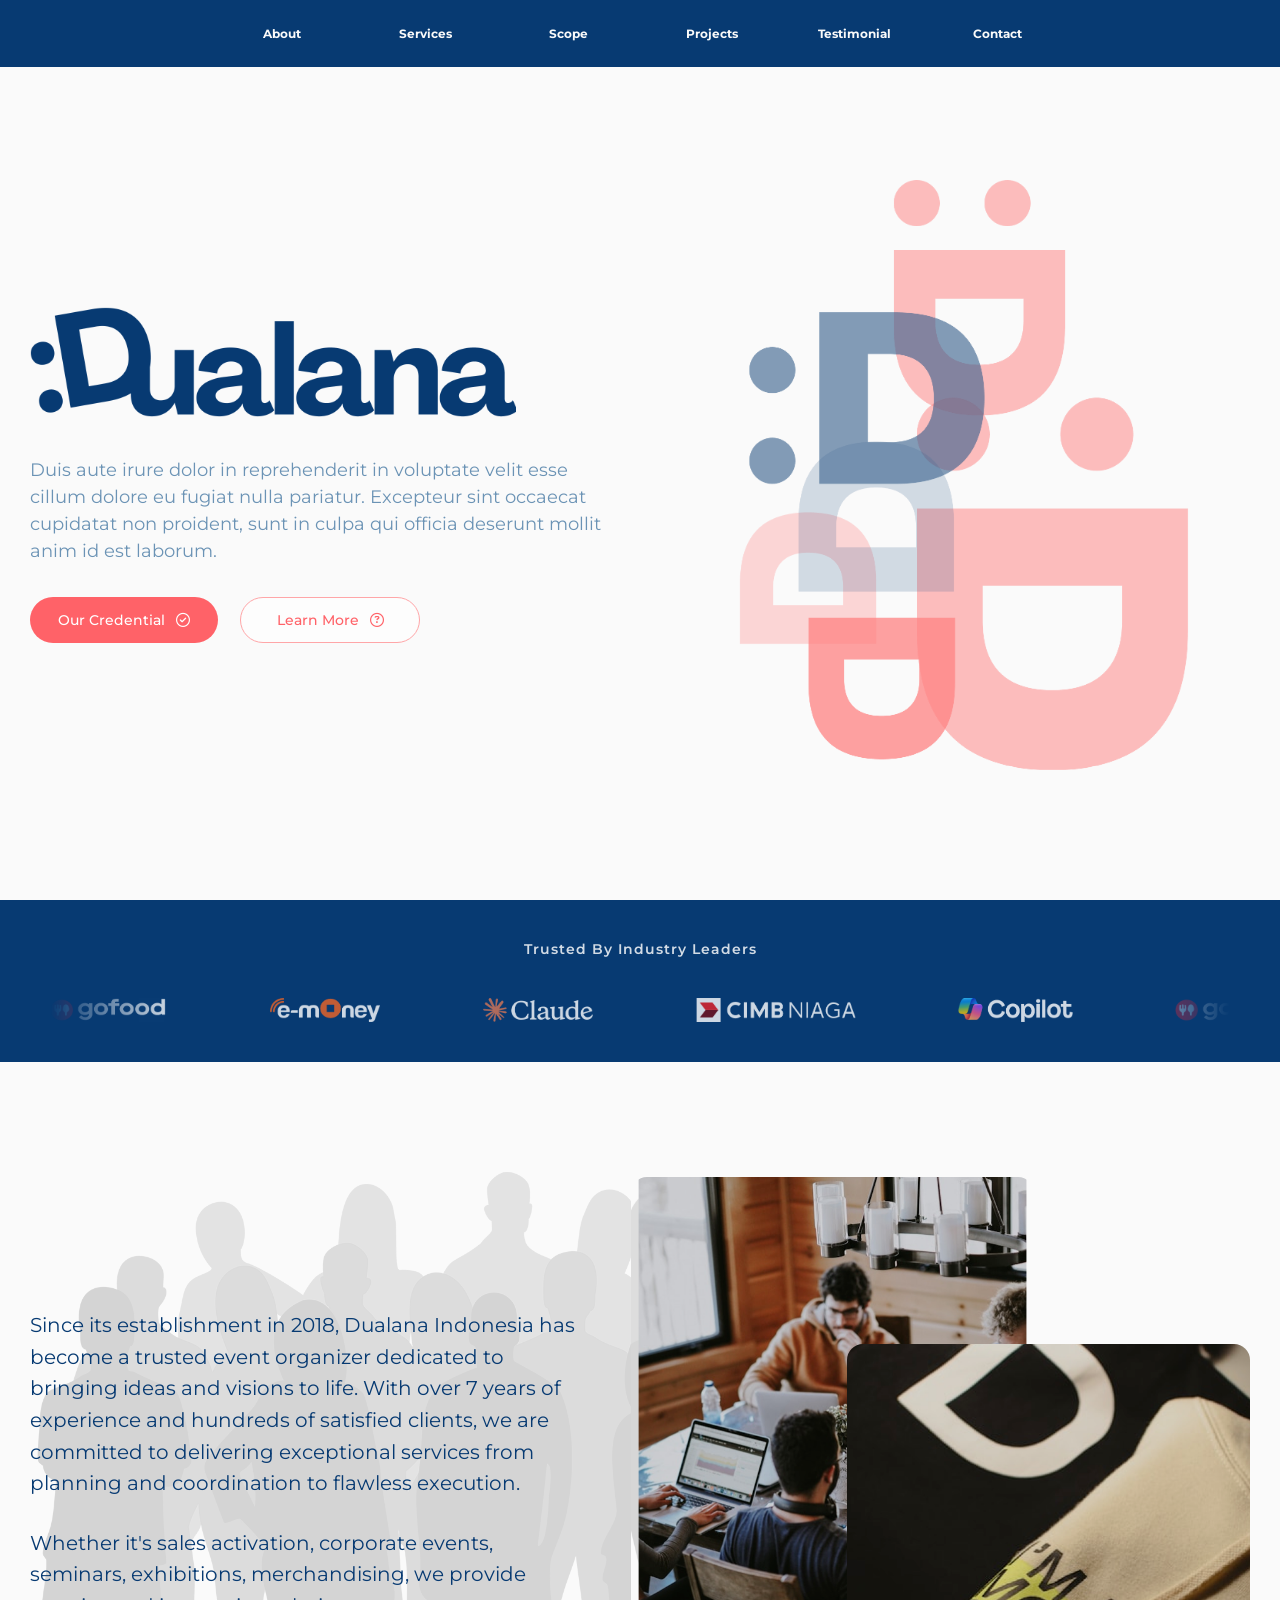
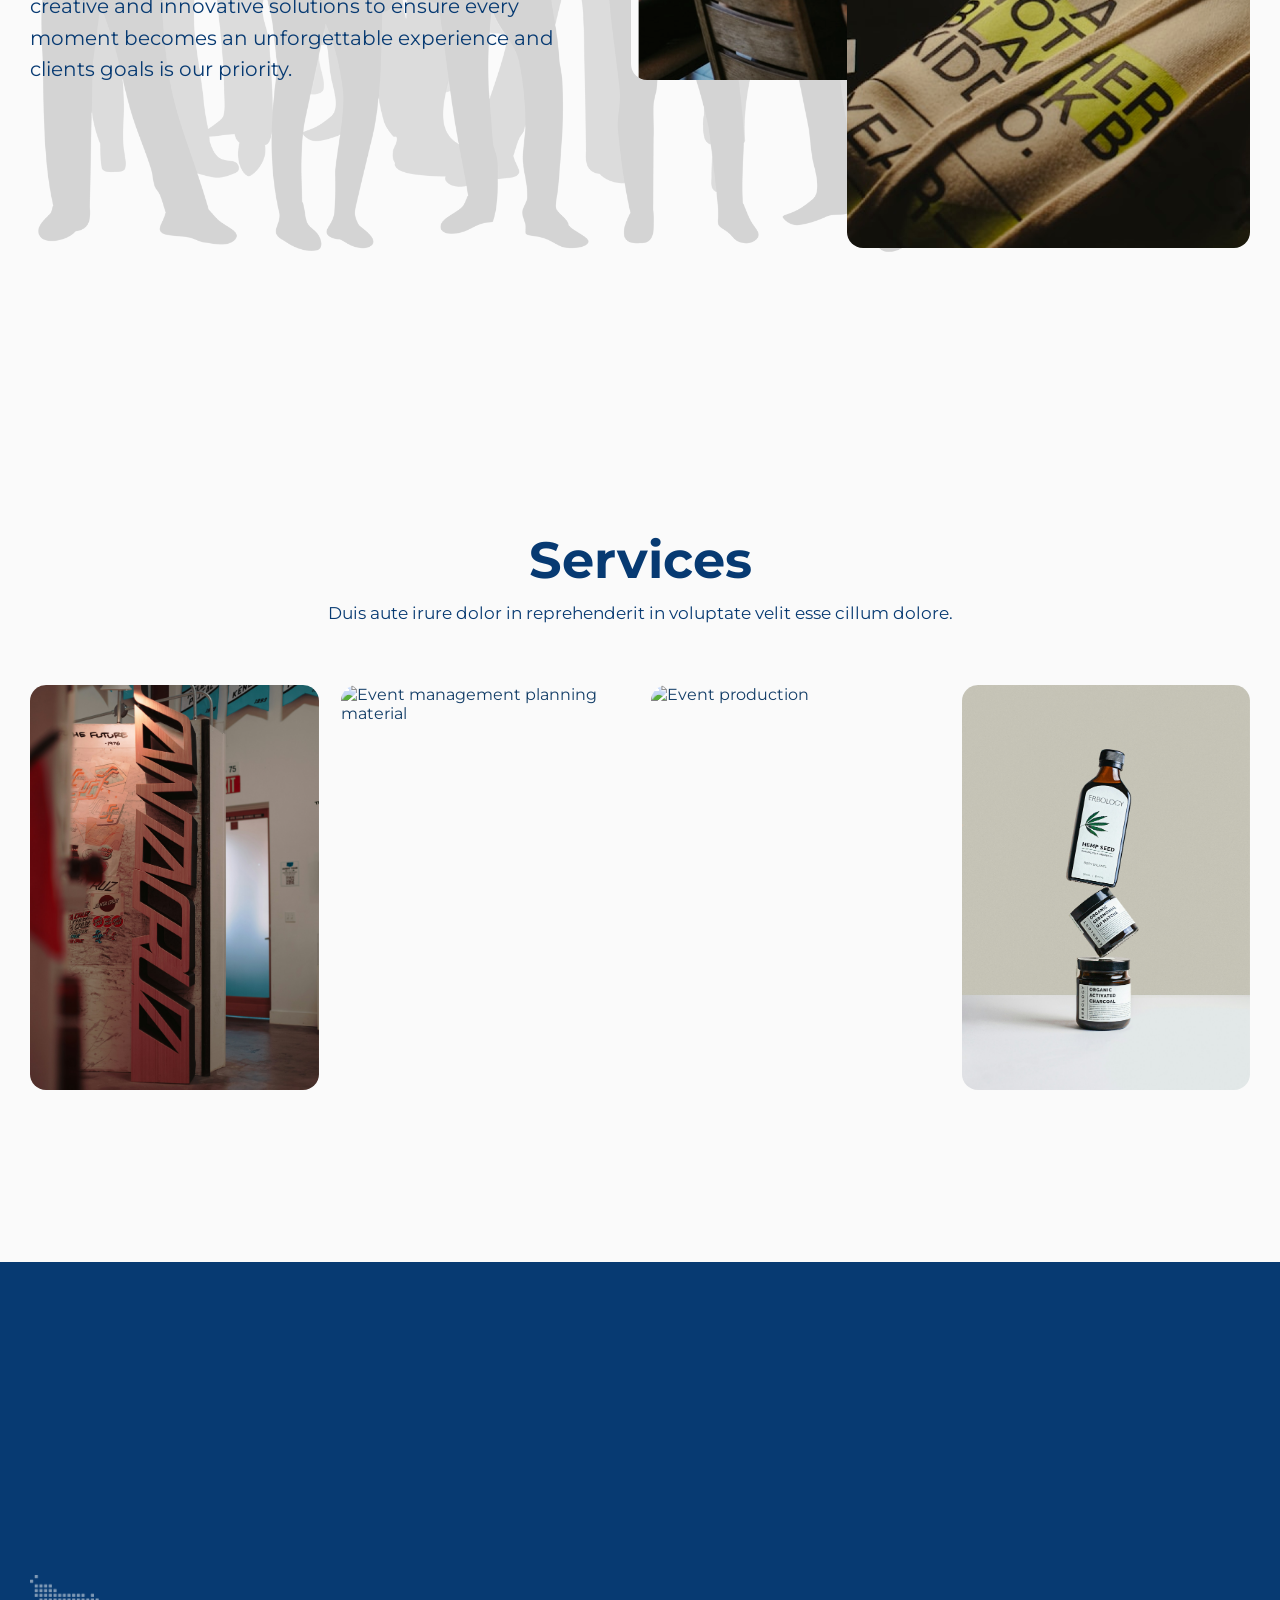
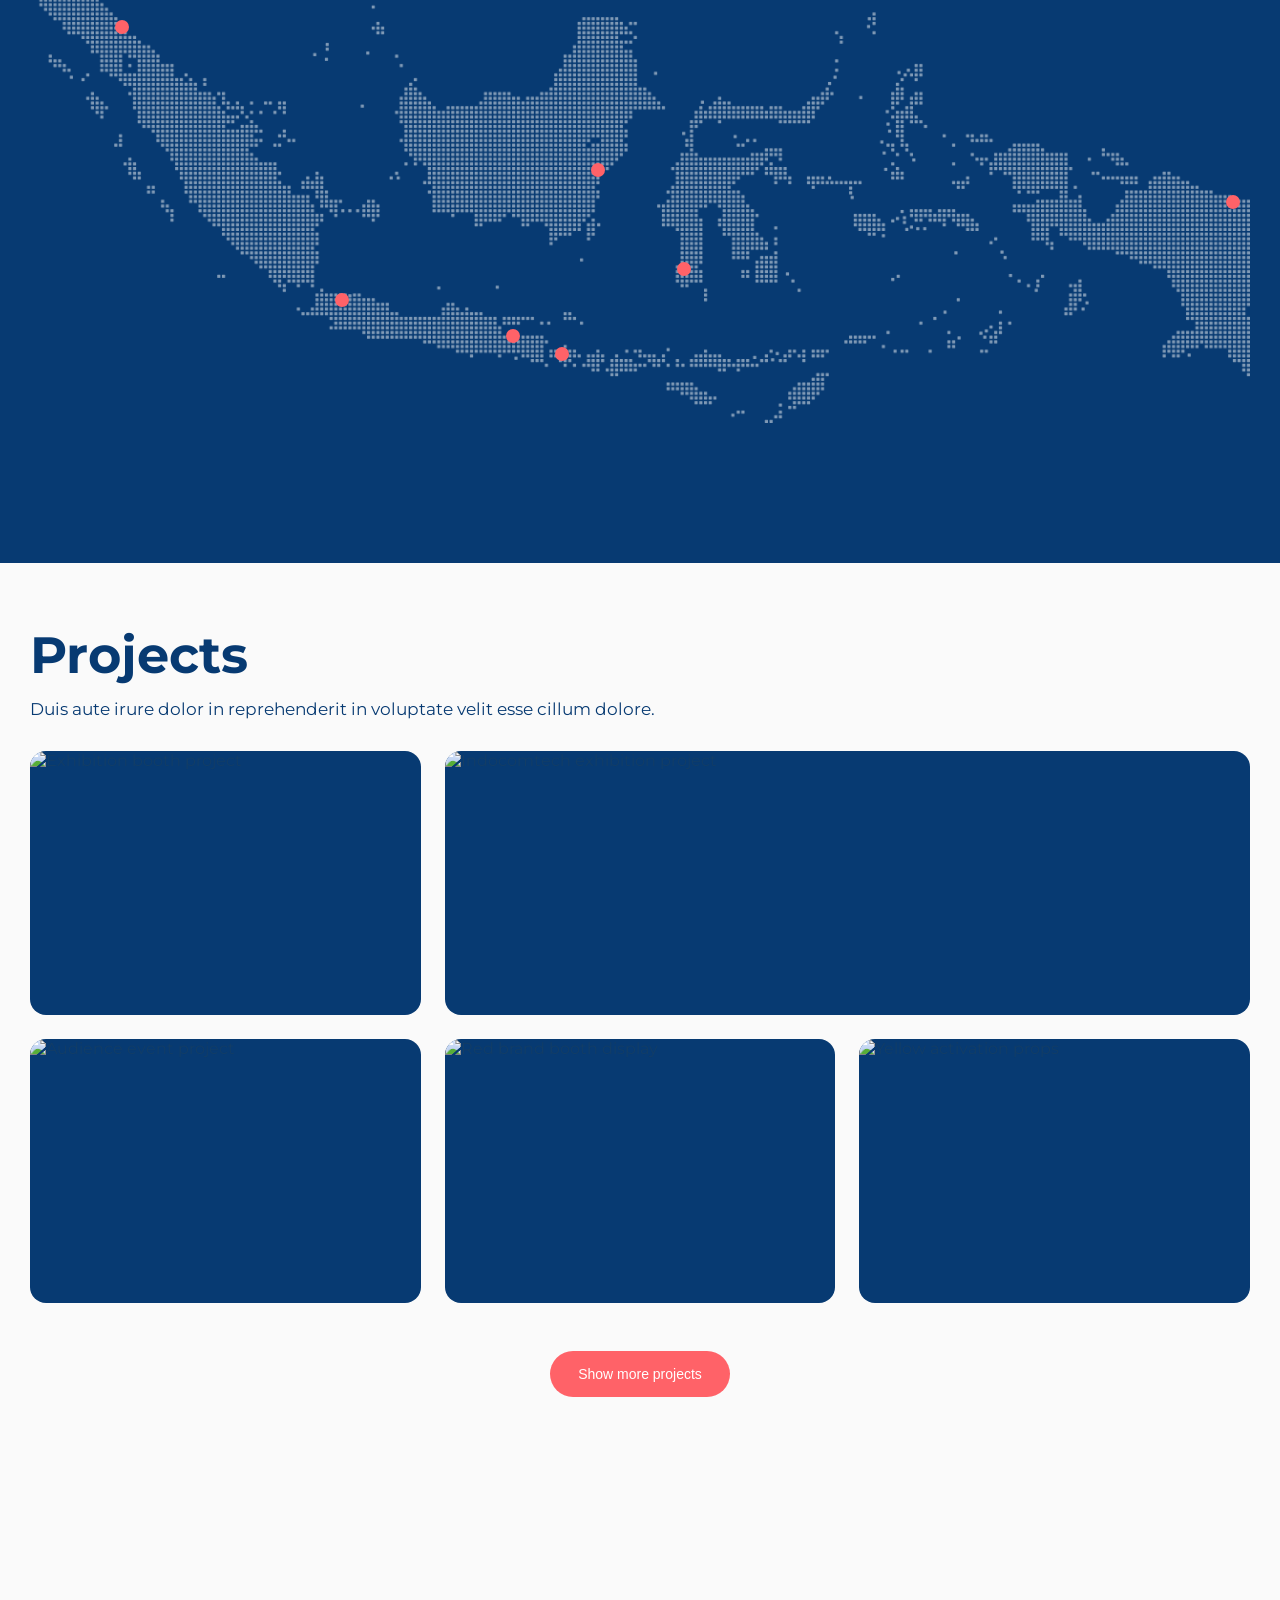
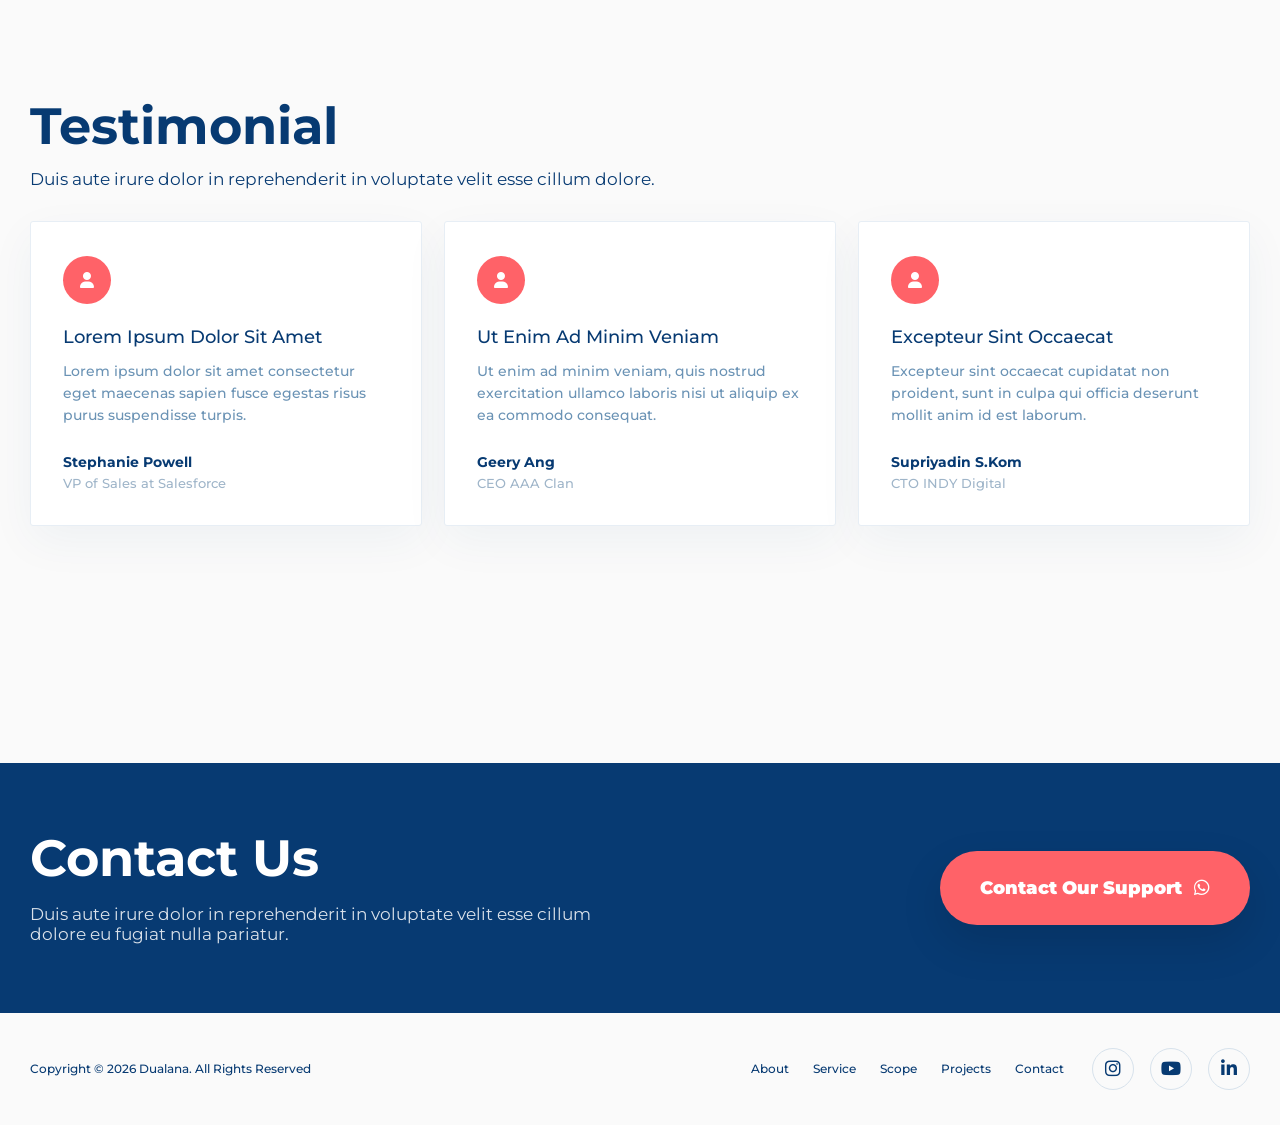
==== commit 4e2ca744: "update css responsive project and favicon" ====
--- a/dualana-site/index.html
+++ b/dualana-site/index.html
@@ -4,6 +4,7 @@
     <meta charset="utf-8">
     <meta name="viewport" content="width=device-width, initial-scale=1">
     <title>Dualana Indonesia</title>
+    <link rel="icon" type="image/png" sizes="32x32" href="assets/favicon.png">
     <link rel="icon" href="assets/aset-logo.png">
     <link rel="preconnect" href="https://fonts.googleapis.com">
     <link rel="preconnect" href="https://fonts.gstatic.com" crossorigin>
@@ -185,7 +186,7 @@
               </div>
             </div>
             <div>
-              <div class="pin-point" style="right: 1%;top: 49%;">
+              <div class="pin-point" style="left: 98%;top: 49%;">
                 <span class="popover">
                   <strong>Papua</strong>
                   <small>Jayapura</small>
--- a/dualana-site/css/styles.css
+++ b/dualana-site/css/styles.css
@@ -1261,6 +1261,17 @@
     grid-template-columns: 1fr 1fr;
   }
 
+  .project-main,
+  .project-wide,
+  .project-left,
+  .project-middle,
+  .project-right,
+  .project-standard{
+    grid-area:auto;
+    grid-column:auto;
+    grid-row:auto;
+  }
+
   .projects .section-heading h2 {
     text-align: center;
   }
@@ -1408,14 +1419,24 @@
     min-height:auto;
     display:block;
   }
+
   .project-grid{
+    /*grid-template-columns:1fr;
+    grid-template-rows:auto;
+    gap:20px;*/
     grid-template-columns:1fr;
-    grid-template-rows:auto;
+    grid-auto-rows:auto;
     gap:20px;
   }
 
+  .project-tile {
+    min-height: 320px;
+  }
+
   .project-tile img {
-    aspect-ratio: 4/5;
+    width:100%;
+    height:100%;
+    object-fit:cover;
   }
 
   .project-tile h3 {
@@ -1426,9 +1447,12 @@
   .project-wide,
   .project-left,
   .project-middle,
-  .project-right{
-      grid-area:auto;
-  }
+  .project-right,
+.project-standard{
+    grid-area:auto;
+    grid-column:auto;
+    grid-row:auto;
+}
 
   .scope .metrics {
     display: flex;
